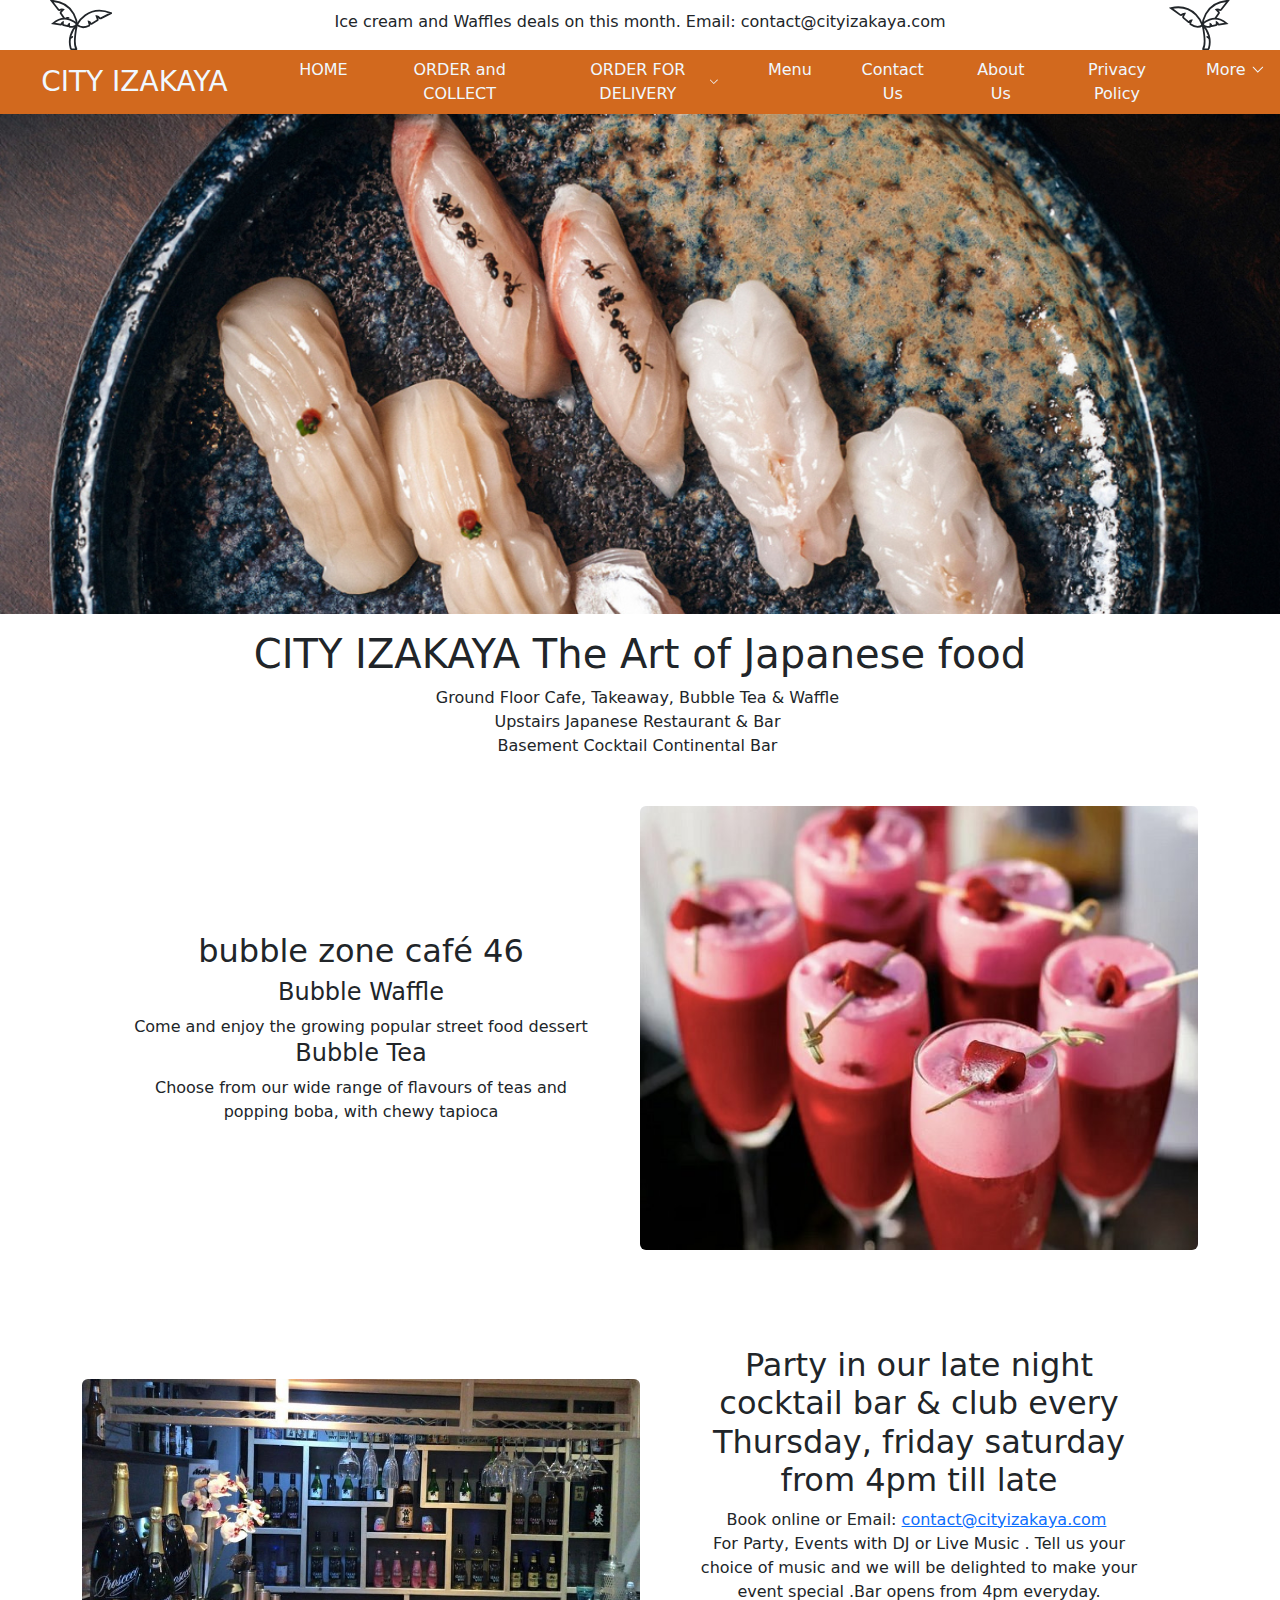
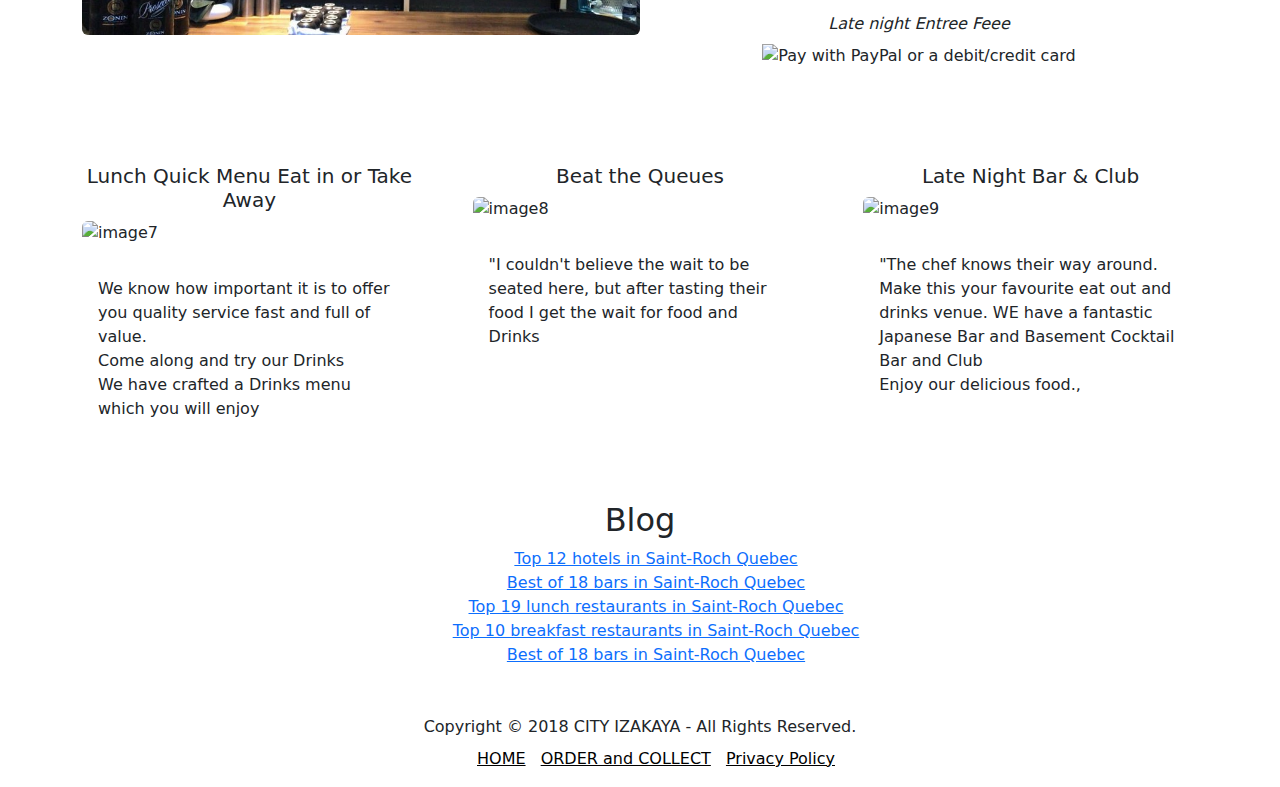
==== index.html @ e2e58b01 "add" ====
<!DOCTYPE html>
<html lang="en-GB">
<head>
    <meta charSet="utf-8"/>
    <meta http-equiv="X-UA-Compatible" content="IE=edge"/>
    <meta name="viewport" content="width=device-width, initial-scale=1"/>
    <title>CITY IZAKAYA - Japanese Food, Sushi, Curry | CITY IZAKAYA</title>
    <meta name="description"
          content="Japanese food in Moorgate EC2. Quick city lunch, bento boxes, curries, and Halal options from £6.50.  A la carte and Japanese bar also open."/>
    <meta name="author" content="CITY IZAKAYA"/>
    <meta name="generator" content="Starfield Technologies; Go Daddy Website Builder 8.0.0000"/>
    <meta property="og:url" content="https://cityizakaya.com/home"/>
    <meta property="og:site_name" content="CITY IZAKAYA"/>
    <meta property="og:title" content="CITY IZAKAYA The Art of Japanese food"/>
    <meta property="og:description" content="Ground Floor Cafe, Takeaway, Bubble Tea &amp; Waffle
Upstairs Japanese Restaurant &amp; Bar
Basement Cocktail Continental Bar "/>
    <meta property="og:type" content="website"/>
    <meta property="og:image" content="http://img1.wsimg.com/isteam/stock/13053"/>
    <meta property="og:locale" content="en_GB"/>
    <meta name="twitter:card" content="summary"/>
    <meta name="twitter:title" content="CITY IZAKAYA"/>
    <meta name="twitter:description" content="CITY IZAKAYA The Art of Japanese food"/>
    <meta name="twitter:image" content="http://img1.wsimg.com/isteam/stock/13053"/>
    <meta name="twitter:image:alt" content="CITY IZAKAYA"/>
    <link href="https://cdn.jsdelivr.net/npm/bootstrap@5.3.3/dist/css/bootstrap.min.css" rel="stylesheet" integrity="sha384-QWTKZyjpPEjISv5WaRU9OFeRpok6YctnYmDr5pNlyT2bRjXh0JMhjY6hW+ALEwIH" crossorigin="anonymous">
    <script src="https://cdn.jsdelivr.net/npm/bootstrap@5.3.3/dist/js/bootstrap.bundle.min.js" integrity="sha384-YvpcrYf0tY3lHB60NNkmXc5s9fDVZLESaAA55NDzOxhy9GkcIdslK1eN7N6jIeHz" crossorigin="anonymous"></script>
    <link href="./css/style.css">
    <script type="text/javascript">"undefined" === typeof _trfq && (window._trfq = []);
    "undefined" == typeof _trfd && (window._trfd = []);</script>
    <script type="text/javascript">function logTcclEvent() {
        var t = this.getAttribute("data-tccl");
        if (window._trfq && t) try {
            for (var e = t.split(","), r = e[0], d = e[1], n = e.splice(2), c = [], o = 0; o < n.length; o += 2) c.push([n[o], n[o + 1]]);
            window._trfq.push(["cmdLogEvent", d, r, c])
        } catch (e) {
            window._trfq.push(["cmdLogEvent", "gc_published_site_error", "tccl.published.log", [["error", e.toString()], ["data", t]]])
        }
    }

    "undefined" != typeof window && "undefined" != typeof document && window.addEventListener("DOMContentLoaded", function () {
        for (var t = document.querySelectorAll("[data-tccl]"), e = 0; e < t.length; e++) try {
            var r = t[e].getAttribute("data-tccl").split(",");
            t[e].addEventListener(r[1], logTcclEvent)
        } catch (t) {
            window._trfq.push(["cmdLogEvent", "gc_published_site_error", "tccl.published.add", [["error", t.toString()]]])
        }
    });</script>
    <style type="text/css">/*
Copyright (c) 2011, Cyreal (www.cyreal.org) with Reserved Font Name "Adamina"

This Font Software is licensed under the SIL Open Font License, Version 1.1.
This license is copied below, and is also available with a FAQ at: http://scripts.sil.org/OFL

—————————————————————————————-
SIL OPEN FONT LICENSE Version 1.1 - 26 February 2007
—————————————————————————————-
*/
    @font-face {
        font-family: 'Adamina';
        font-style: normal;
        font-weight: 400;
        src: local('Adamina Regular'), local('Adamina-Regular'), url(https://img1.wsimg.com/gfonts/s/adamina/v14/j8_r6-DH1bjoc-dwi-3UFQ.ttf) format('truetype');
    }

    /*
    Copyright 2014-2017 Indian Type Foundry (info@indiantypefoundry.com)

    This Font Software is licensed under the SIL Open Font License, Version 1.1.
    This license is copied below, and is also available with a FAQ at: http://scripts.sil.org/OFL

    —————————————————————————————-
    SIL OPEN FONT LICENSE Version 1.1 - 26 February 2007
    —————————————————————————————-
    */
    @font-face {
        font-family: 'Poppins';
        font-style: normal;
        font-weight: 300;
        src: local('Poppins Light'), local('Poppins-Light'), url(https://img1.wsimg.com/gfonts/s/poppins/v13/pxiByp8kv8JHgFVrLDz8Z1xlEA.ttf) format('truetype');
    }

    @font-face {
        font-family: 'Poppins';
        font-style: normal;
        font-weight: 400;
        src: local('Poppins Regular'), local('Poppins-Regular'), url(https://img1.wsimg.com/gfonts/s/poppins/v13/pxiEyp8kv8JHgFVrJJfedw.ttf) format('truetype');
    }

    @font-face {
        font-family: 'Poppins';
        font-style: normal;
        font-weight: 600;
        src: local('Poppins SemiBold'), local('Poppins-SemiBold'), url(https://img1.wsimg.com/gfonts/s/poppins/v13/pxiByp8kv8JHgFVrLEj6Z1xlEA.ttf) format('truetype');
    }

    @font-face {
        font-family: 'Poppins';
        font-style: normal;
        font-weight: 700;
        src: local('Poppins Bold'), local('Poppins-Bold'), url(https://img1.wsimg.com/gfonts/s/poppins/v13/pxiByp8kv8JHgFVrLCz7Z1xlEA.ttf) format('truetype');
    }
    </style>
    <style data-glamor="cxs-lg-sheet" type="text/css">@media (min-width: 1280px) {
        .x .c1-e {
            font-size: 16px
        }
    }
    </style>
    <style type="text/css">@keyframes sway-left {
                               0%, 100% {
                                   transform: rotate(0deg);
                               }
                               50% {
                                   transform: rotate(-8deg);
                               }
                           }</style>
    <style type="text/css">@keyframes sway-right {
                               0%, 100% {
                                   transform: rotate(0deg);
                               }
                               50% {
                                   transform: rotate(8deg);
                               }
                           }</style>
    <style type="text/css">.page-inner {
        background-color: rgb(255, 255, 255);
        min-height: 100vh;
    }</style>
    <style>
        .marquee {
            overflow: hidden;
        }

        .marquee__inner {
            display: flex;
        }

        .marquee__line {
            flex-shrink: 0;
            margin: 0;
            padding: 10px 15px;
            min-width: 100%;
            white-space: nowrap;
            animation-name: marqueeLine;
            animation-duration: 10s;
            animation-timing-function: ease-in-out;
            animation-iteration-count: infinite;
        }

        .main-menu{
            background-color: chocolate;
            color: antiquewhite;
        }
        .main-menu a{
            text-decoration: none;
            color: aliceblue;
        }

        ul li{
            list-style: none;
        }

        #dropdown {
            position: relative;
            display: inline-block;
        }

        #dropdown-content {
            display: none;
            position: absolute;
            background-color: chocolate;
            min-width: 160px;
            box-shadow: 0px 8px 16px 0px rgba(0,0,0,0.2);
            padding: 12px 16px;
            z-index: 1;
        }

        #dropdown:hover #dropdown-content {
            display: block;
        }

        .header_image{
            background-image: url("./images/Cover-izakaya-low.jpg");
            background-repeat: no-repeat;
            background-size: cover;
            height: 500px;
        }

        footer a{
            color: black;
            margin: 5px;
        }

        @keyframes marqueeLine {
            from {
                transform: translateX(0);
            }

            to {
                transform: translateX(-100%);
            }
        }
    </style>
</head>
<body class="x  x-fonts-adamina x-fonts-poppins">
<div id="layout-94704-ce-1-8575-4709-8584-0-f-2126-d-6-dfe-3"
     class="layout layout-layout layout-layout-layout-14 locale-en-GB lang-en">
    <div data-ux="Page" id="page-10005"
         class="x-el x-el-div x-el c1-1 c1-2 c1-3 c1-4 c1-5 c1-6 c1-7 c1-8 c1-9 c1-a c1-b c1-c c1-d c1-e x-d-ux c1-1 c1-2 c1-b c1-c c1-d c1-e x-d-ux">
        <div data-ux="Block" class="x-el x-el-div page-inner c1-1 c1-2 c1-b c1-c c1-d c1-e x-d-ux">
            <div id="f88320ef-767e-442f-83b2-951257b081b8" class="widget widget-header widget-header-header-9">
                <div data-ux="Block" class="x-el x-el-div c1-1 c1-2 c1-f c1-b c1-c c1-d c1-e x-d-ux">
                    <div data-ux="Header" data-aid="HEADER_WIDGET"
                         class="x-el x-el-div x-el x-el widget-header-header-9 c1-1 c1-2 c1-b c1-c c1-d c1-e x-d-aid x-d-ux c1-1 c1-2 c1-3 c1-b c1-c c1-d c1-e x-d-ux x-d-aid c1-1 c1-2 c1-b c1-c c1-d c1-e x-d-ux x-d-aid">
                        <div>
                            <section data-ux="Section" data-aid="HEADER_SECTION"
                                     class="x-el x-el-section c1-1 c1-2 c1-3 c1-g c1-h c1-i c1-b c1-c c1-j c1-k c1-d c1-e x-d-ux x-d-aid">
                                <div data-ux="Block"
                                     class="x-el x-el-div c1-1 c1-2 c1-l c1-b c1-c c1-m c1-d c1-e x-d-ux"></div>
                                <div data-ux="PromoBannerSeasonal" data-aid="BANNER_RENDERED"
                                     class="x-el x-el-div c1-1 c1-2 c1-3 c1-n c1-o c1-b c1-c c1-d c1-e x-d-ux x-d-aid">
                                    <div data-ux="PromoBannerContainer"
                                         class="head-head d-flex h-5 justify-content-center" style="height: 50px">
                                        <svg data-ux="SVG" viewBox="0 0 34.26 27.83"
                                             dataAids="SEASONAL_SUMMER_LEFT_ICON_RENDERED"
                                             class="x-el x-el-svg c1-1 c1-2 c1-11 c1-12 c1-n c1-o c1-b c1-c c1-13 c1-d c1-e x-d-ux">
                                            <g stroke="currentColor" fill="none" stroke-width="1px">
                                                <path
                                                        d="M15,13.89s5-12.13,18.31-8L27.9,9.24a.56.56,0,0,1-.68-.09,2.49,2.49,0,0,0-1.72-.86l.68,1.52a.71.71,0,0,1-.24.87l-3,2.12a.22.22,0,0,1-.32-.08c-.18-.38-.58-1.06-1.21-1.06,0,0,.76,1.92.38,2.23C21.73,13.89,18,16.45,15,13.89Z"
                                                        style="transform-origin:50% 50%;transform:rotate(5deg);animation:sway-right 3s infinite"></path>
                                                <g style="transform-origin:50% 30%;transform:rotate(0deg);animation:sway-left 3s infinite;animation-delay:1.5s">
                                                    <path
                                                            d="M15.09,14.37S14.75,1.26.81.42l3.92,5a.56.56,0,0,0,.67.16,2.49,2.49,0,0,1,1.91-.2L6.14,6.6a.71.71,0,0,0-.08.9l1.83,2.68"></path>
                                                    <path d="M8.95,10.23A1.18,1.18,0,0,1,10,10s-.3.33-.6.73"></path>
                                                </g>
                                                <path
                                                        d="M15,13.25S8.9,7,1.72,13l4.21.66a.37.37,0,0,0,.4-.23,1.66,1.66,0,0,1,.84-1l0,1.11a.47.47,0,0,0,.37.48l2.42.54a.15.15,0,0,0,.18-.13c0-.28.09-.8.48-1,0,0,0,1.38.33,1.47C10.92,14.95,13.89,15.58,15,13.25Z"
                                                        style="transform-origin:50% 30%;transform:rotate(0deg);animation:sway-left 3s infinite;animation-delay:1.7s"></path>
                                                <path d="M9.55,10.56"></path>
                                                <path
                                                        d="M11.51,26.92A13.24,13.24,0,0,1,15,13.83s-2.4,10.3-.34,13.32a.19.19,0,0,1-.15.31H12.23A.74.74,0,0,1,11.51,26.92Z"></path>
                                                <path d="M11.15,21.47s.89-1.07,1.61-.83"></path>
                                            </g>
                                        </svg>
                                        <div class="marquee w-75 text-center mx-5">
                                            <div class="marquee__inner">
                                                <p class="marquee__line">Ice cream and Waffles deals on this month. Email: contact@cityizakaya.com</p>
                                                <p class="marquee__line">Ice cream and Waffles deals on this month. Email: contact@cityizakaya.com</p>
                                            </div>
                                        </div>
<!--                                        <div data-ux="Block" class="w-75 text-center">-->
<!--                                            <p typography="BodyAlpha" data-ux="PromoBannerText" data-route="promoBanner/message" data-aid="BANNER_TEXT_RENDERED" class="x-el x-el-p c1-1 c1-2 c1-16 c1-17 c1-18 c1-11 c1-c c1-19 c1-1a c1-1b c1-b c1-1c c1-1d c1-1e c1-e x-d-ux x-d-route x-d-aid running-text">-->
<!--                                                Ice cream and Waffles deals on this month. Email: contact@cityizakaya.com-->
<!--                                            </p>-->
<!--                                        </div>-->
                                        <svg data-ux="SVG" viewBox="0 0 34.26 27.83"
                                             dataAids="SEASONAL_SUMMER_RIGHT_ICON_RENDERED"
                                             class="x-el x-el-svg c1-1 c1-2 c1-11 c1-12 c1-n c1-o c1-b c1-c c1-1f c1-d c1-e x-d-ux">
                                            <g stroke="currentColor" fill="none" stroke-width="1px">
                                                <path
                                                        d="M19.21,13.89s-5-12.13-18.31-8l5.46,3.3A.56.56,0,0,0,7,9.15a2.49,2.49,0,0,1,1.72-.86L8.08,9.81a.71.71,0,0,0,.24.87l3,2.12a.22.22,0,0,0,.32-.08c.18-.38.58-1.06,1.21-1.06,0,0-.76,1.92-.38,2.23C12.53,13.89,16.28,16.45,19.21,13.89Z"
                                                        style="transform-origin:50% 50%;transform:rotate(5deg);animation:sway-left 3s infinite"></path>
                                                <path
                                                        d="M19.17,14.37S19.51,1.26,33.46.42l-3.92,5a.56.56,0,0,1-.67.16,2.49,2.49,0,0,0-1.91-.2L28.12,6.6a.71.71,0,0,1,.08.9l-1.83,2.68"
                                                        style="transform-origin:50% 50%;transform:rotate(0deg);animation:sway-right 3s infinite;animation-delay:1.5s"></path>
                                                <path
                                                        d="M19.21,13.25S25.37,7,32.54,13l-4.21.66a.37.37,0,0,1-.4-.23,1.66,1.66,0,0,0-.84-1l0,1.11a.47.47,0,0,1-.37.48l-2.42.54a.15.15,0,0,1-.18-.13c0-.28-.09-.8-.48-1,0,0,0,1.38-.33,1.47C23.34,14.95,20.38,15.58,19.21,13.25Z"
                                                        style="transform-origin:50% 30%;transform:rotate(0deg);animation:sway-right 3s infinite;animation-delay:1.7s"></path>
                                                <path
                                                        d="M22.75,26.92a13.24,13.24,0,0,0-3.54-13.1s2.4,10.3.34,13.32a.19.19,0,0,0,.15.31H22A.74.74,0,0,0,22.75,26.92Z"></path>
                                                <path d="M23.11,21.47s-.89-1.07-1.61-.83"></path>
                                            </g>
                                        </svg>
                                    </div>
                                </div>
                                <div data-ux="Block"
                                     class="x-el x-el-div c1-1 c1-2 c1-1g c1-4 c1-1h c1-1a c1-1i c1-1b c1-1j c1-b c1-c c1-1k c1-d c1-e x-d-ux">
                                    <div data-ux="Block"
                                         class="x-el x-el-div c1-1 c1-2 c1-1l c1-4 c1-1m c1-1n c1-1o c1-1p c1-1q c1-u c1-b c1-c c1-d c1-e x-d-ux">
                                        <div id="guacBg10007" data-guac-image="loading" data-ux="Background"
                                             data-aid="BACKGROUND_IMAGE_RENDERED" data-route="hasMedia:background"
                                             treatmentData="[object Object]"
                                             class="x-el x-el-div c1-1 c1-2 c1-1r c1-1s c1-1t c1-1u c1-1g c1-4 c1-1v c1-1w c1-1x c1-b c1-c c1-1k c1-d c1-e x-d-guac-image x-d-ux x-d-aid x-d-route">
                                        </div>
                                        <div id="guacBg10008" data-guac-image="loading" data-ux="Background"
                                             data-aid="BACKGROUND_IMAGE2_RENDERED" data-route="hasMedia:background2"
                                             treatmentData="[object Object]"
                                             class="x-el x-el-div c1-1 c1-2 c1-1r c1-1s c1-1t c1-1u c1-1g c1-4 c1-1v c1-1w c1-1y c1-b c1-c c1-1k c1-d c1-e x-d-guac-image x-d-ux x-d-aid x-d-route">
                                        </div>
                                    </div>
                                    <div data-ux="Block"
                                         class="x-el x-el-div c1-1 c1-2 c1-u c1-1z c1-1g c1-b c1-c c1-20 c1-d c1-e x-d-ux">
                                        <div data-ux="Block" data-herobg-test="alt"
                                             class="x-el x-el-div c1-1 c1-2 c1-u c1-21 c1-1v c1-4 c1-22 c1-b c1-c c1-1k c1-20 c1-d c1-e x-d-ux x-d-herobg-test">
                                            <div data-ux="Block" id="header_navwrapper10010"
                                                 class="x-el x-el-div c1-1 c1-2 c1-b c1-c c1-d c1-e x-d-ux">
                                                <div data-ux="Block" id="header_stickynav10009"
                                                     class="x-el x-el-div c1-1 c1-2 c1-b c1-c c1-d c1-e x-d-ux">
                                                    <div data-ux="Block"
                                                         class="x-el x-el-div c1-1 c1-2 c1-23 c1-4 c1-b c1-c c1-d c1-e x-d-ux">
                                                        <div data-ux="Container"
                                                             class="main-menu">
                                                            <nav data-ux="Block"
                                                                 class="d-flex align-items-center p-2">
                                                                <div data-ux="Block" data-aid="HEADER_LOGO_RENDERED" style="width: 20%"
                                                                     class="d-inline-block">
                                                                    <a rel="" typography="LinkAlpha" data-ux="Link"
                                                                       data-page="7f6ca330-6457-421c-a3b2-83a1ec9a3e78"
                                                                       title="CITY IZAKAYA" href="./home"
                                                                       class="x-el x-el-a c1-1 c1-2d c1-c c1-19 c1-2e c1-2f c1-16 c1-17 c1-2g c1-2h c1-b c1-2i c1-2j c1-2k c1-2l c1-2m c1-2n c1-d c1-e x-d-ux x-d-page"
                                                                       data-tccl="ux2.HEADER.header9.Logo.Default.Link.Default.10011.click,click">
                                                                        <h3 typography="HeadingGamma"
                                                                            data-ux="LogoHeading"
                                                                            logoText="CITY IZAKAYA"
                                                                            data-aid="HEADER_LOGO_TEXT_RENDERED"
                                                                            data-route="logo/logoText"
                                                                            class="text-center"
                                                                            style="margin: 0">
                                                                            CITY IZAKAYA</h3></a></div>
                                                                <nav data-ux="Nav" data-aid="HEADER_NAV_RENDERED"
                                                                     class="d-inline-block" style="margin: 0px auto;width: 79%;text-align: center;">
                                                                    <ul data-ux="List" id="n-1000610012-navId"
                                                                        class="d-lg-flex d-none gap-5 justify-content-center"
                                                                        style="margin: 0">
                                                                        <li data-ux="ListItemInline"
                                                                            class="x-el x-el-li c1-1 c1-2 c1-33 c1-1j c1-34 c1-2a c1-35 c1-36 c1-37 c1-2v c1-1g c1-38 c1-b c1-c c1-39 c1-3a c1-d c1-e x-d-ux">
                                                                            <div id="bs-1"><a rel=""
                                                                                              typography="NavAlpha"
                                                                                              data-ux="NavLinkActive"
                                                                                              target=""
                                                                                              data-page="7f6ca330-6457-421c-a3b2-83a1ec9a3e78"
                                                                                              data-edit-interactive="true"
                                                                                              href="./home"
                                                                                              class="x-el x-el-a c1-1 c1-2 c1-c c1-3b c1-2e c1-2f c1-16 c1-17 c1-3c c1-2h c1-b c1-2m c1-3d c1-d c1-e x-d-ux x-d-page x-d-edit-interactive"
                                                                                              data-tccl="ux2.HEADER.header9.Nav.Default.Link.Active.10014.click,click">HOME</a>
                                                                            </div>
                                                                        </li>
                                                                        <li data-ux="ListItemInline"
                                                                            class="x-el x-el-li c1-1 c1-2 c1-33 c1-1j c1-34 c1-2a c1-35 c1-36 c1-37 c1-2v c1-1g c1-38 c1-b c1-c c1-39 c1-3a c1-d c1-e x-d-ux">
                                                                            <div id="bs-2"><a rel=""
                                                                                              typography="NavAlpha"
                                                                                              data-ux="NavLink"
                                                                                              target=""
                                                                                              data-page="5f442022-6d9b-4612-ab6a-2661787feaba"
                                                                                              data-edit-interactive="true"
                                                                                              href="./order-and-collect"
                                                                                              class="x-el x-el-a c1-1 c1-2 c1-c c1-19 c1-11 c1-2f c1-16 c1-17 c1-3c c1-2h c1-b c1-3e c1-3f c1-3g c1-3h c1-3i c1-3j c1-3k c1-3l c1-2m c1-3d c1-d c1-e x-d-ux x-d-page x-d-edit-interactive"
                                                                                              data-tccl="ux2.HEADER.header9.Nav.Default.Link.Default.10015.click,click">ORDER
                                                                                and COLLECT</a></div>
                                                                        </li>
                                                                        <li data-ux="ListItemInline" id="dropdown"
                                                                            class="x-el x-el-li c1-1 c1-2 c1-33 c1-1j c1-34 c1-2a c1-35 c1-36 c1-37 c1-2v c1-1g c1-38 c1-b c1-c c1-39 c1-3a c1-d c1-e x-d-ux">
                                                                            <div id="bs-3"><a rel=""
                                                                                              typography="NavAlpha"
                                                                                              data-ux="NavLinkDropdown"
                                                                                              data-toggle-ignore="true"
                                                                                              id="10016"
                                                                                              activeStyle="[object Object]"
                                                                                              item="[object Object],[object Object],[object Object]"
                                                                                              data-edit-interactive="true"
                                                                                              href="#"
                                                                                              class="x-el x-el-a c1-1 c1-2 c1-c c1-19 c1-11 c1-2f c1-16 c1-17 c1-u c1-2h c1-b c1-v c1-3e c1-3f c1-3g c1-3h c1-3i c1-3j c1-3k c1-3l c1-2m c1-3d c1-d c1-e x-d-ux x-d-toggle-ignore x-d-edit-interactive"
                                                                                              data-tccl="ux2.HEADER.header9.Nav.Default.Link.Dropdown.10017.click,click">
                                                                                <div
                                                                                        style="pointer-events:none;display:flex;align-items:center"
                                                                                        data-aid="NAV_DROPDOWN"><span
                                                                                        style="margin-right:4px">ORDER FOR DELIVERY</span>
                                                                                    <svg viewBox="0 0 24 24"
                                                                                         fill="currentColor"
                                                                                         width="16px" height="16px"
                                                                                         data-ux="Icon"
                                                                                         class="x-el x-el-svg c1-1 c1-2 c1-3m c1-2a c1-3n c1-3o c1-1g c1-b c1-c c1-d c1-e x-d-ux">
                                                                                        <path fill-rule="evenodd"
                                                                                              d="M19.544 7.236a.773.773 0 0 1-.031 1.06l-7.883 7.743-7.42-7.742a.773.773 0 0 1 0-1.061.699.699 0 0 1 1.017 0l6.433 6.713 6.868-6.745a.698.698 0 0 1 1.016.032"></path>
                                                                                    </svg>
                                                                                </div>
                                                                            </a></div>
                                                                            <ul data-ux="Dropdown"
                                                                                id="dropdown-content"
                                                                                class="x-el x-el-ul c1-1 c1-2 c1-3p c1-3q c1-3 c1-24 c1-25 c1-3r c1-3s c1-1m c1-3t c1-3u c1-3v c1-l c1-3w c1-b c1-c c1-3x c1-3y c1-d c1-e x-d-ux">
                                                                                <li data-ux="ListItem"
                                                                                    class="x-el x-el-li c1-1 c1-2 c1-33 c1-1b c1-3c c1-2q c1-b c1-c c1-3z c1-d c1-e x-d-ux">
                                                                                    <a rel="noopener"
                                                                                       typography="SubNavAlpha"
                                                                                       data-ux="NavMenuLink"
                                                                                       target="_blank"
                                                                                       data-page="de831f2d-78e0-4485-9524-d9573de2409b"
                                                                                       data-edit-interactive="true"
                                                                                       href="https://deliveroo.co.uk/menu/london/the-city/kitsune"
                                                                                       class="x-el x-el-a c1-1 c1-2 c1-40 c1-19 c1-11 c1-2f c1-16 c1-17 c1-2a c1-2h c1-b c1-n c1-o c1-2m c1-3d c1-1e c1-41 x-d-ux x-d-page x-d-edit-interactive"
                                                                                       data-tccl="ux2.HEADER.header9.Nav.Menu.Link.Default.10018.click,click">Deliveroo</a>
                                                                                </li>
                                                                                <li data-ux="ListItem"
                                                                                    class="x-el x-el-li c1-1 c1-2 c1-33 c1-1b c1-3c c1-2q c1-b c1-c c1-3z c1-d c1-e x-d-ux">
                                                                                    <a rel="noopener"
                                                                                       typography="SubNavAlpha"
                                                                                       data-ux="NavMenuLink"
                                                                                       target="_blank"
                                                                                       data-page="e93246a1-885b-4af5-9b2b-a01495cecbf8"
                                                                                       data-edit-interactive="true"
                                                                                       href="https://www.ubereats.com/en-GB/london/food-delivery/city-izakaya/0kBR4j89REimuVKEKd23pw/"
                                                                                       class="x-el x-el-a c1-1 c1-2 c1-40 c1-19 c1-11 c1-2f c1-16 c1-17 c1-2a c1-2h c1-b c1-n c1-o c1-2m c1-3d c1-1e c1-41 x-d-ux x-d-page x-d-edit-interactive"
                                                                                       data-tccl="ux2.HEADER.header9.Nav.Menu.Link.Default.10019.click,click">UberEats</a>
                                                                                </li>
                                                                                <li data-ux="ListItem"
                                                                                    class="x-el x-el-li c1-1 c1-2 c1-33 c1-1b c1-3c c1-2q c1-b c1-c c1-3z c1-d c1-e x-d-ux">
                                                                                    <a rel="noopener"
                                                                                       typography="SubNavAlpha"
                                                                                       data-ux="NavMenuLink"
                                                                                       target="_blank"
                                                                                       data-page="0add3e2c-9daf-41fc-8b8f-8f3fba33d868"
                                                                                       data-edit-interactive="true"
                                                                                       href="https://www.just-eat.co.uk/restaurants-city-izakaya-london/menu"
                                                                                       class="x-el x-el-a c1-1 c1-2 c1-40 c1-19 c1-11 c1-2f c1-16 c1-17 c1-2a c1-2h c1-b c1-n c1-o c1-2m c1-3d c1-1e c1-41 x-d-ux x-d-page x-d-edit-interactive"
                                                                                       data-tccl="ux2.HEADER.header9.Nav.Menu.Link.Default.10020.click,click">JustEat</a>
                                                                                </li>
                                                                            </ul>
                                                                        </li>
                                                                        <li data-ux="ListItemInline"
                                                                            class="x-el x-el-li c1-1 c1-2 c1-33 c1-1j c1-34 c1-2a c1-35 c1-36 c1-37 c1-2v c1-1g c1-38 c1-b c1-c c1-39 c1-3a c1-d c1-e x-d-ux">
                                                                            <div id="bs-4"><a rel=""
                                                                                              typography="NavAlpha"
                                                                                              data-ux="NavLink"
                                                                                              target=""
                                                                                              data-page="69215569-be3c-4db0-9397-def8b85476cb"
                                                                                              data-edit-interactive="true"
                                                                                              href="./menu"
                                                                                              class="x-el x-el-a c1-1 c1-2 c1-c c1-19 c1-11 c1-2f c1-16 c1-17 c1-3c c1-2h c1-b c1-3e c1-3f c1-3g c1-3h c1-3i c1-3j c1-3k c1-3l c1-2m c1-3d c1-d c1-e x-d-ux x-d-page x-d-edit-interactive"
                                                                                              data-tccl="ux2.HEADER.header9.Nav.Default.Link.Default.10021.click,click">Menu</a>
                                                                            </div>
                                                                        </li>
                                                                        <li data-ux="ListItemInline"
                                                                            class="x-el x-el-li c1-1 c1-2 c1-33 c1-1j c1-34 c1-2a c1-35 c1-36 c1-37 c1-2v c1-1g c1-38 c1-b c1-c c1-39 c1-3a c1-d c1-e x-d-ux">
                                                                            <div id="bs-5"><a rel=""
                                                                                              typography="NavAlpha"
                                                                                              data-ux="NavLink"
                                                                                              target=""
                                                                                              data-page="ab511456-d703-4d06-85f9-4042943ceb80"
                                                                                              data-edit-interactive="true"
                                                                                              href="./contact-us"
                                                                                              class="x-el x-el-a c1-1 c1-2 c1-c c1-19 c1-11 c1-2f c1-16 c1-17 c1-3c c1-2h c1-b c1-3e c1-3f c1-3g c1-3h c1-3i c1-3j c1-3k c1-3l c1-2m c1-3d c1-d c1-e x-d-ux x-d-page x-d-edit-interactive"
                                                                                              data-tccl="ux2.HEADER.header9.Nav.Default.Link.Default.10022.click,click">Contact
                                                                                Us</a></div>
                                                                        </li>
                                                                        <li data-ux="ListItemInline"
                                                                            class="x-el x-el-li c1-1 c1-2 c1-33 c1-1j c1-34 c1-2a c1-35 c1-36 c1-37 c1-2v c1-1g c1-38 c1-b c1-c c1-39 c1-3a c1-d c1-e x-d-ux">
                                                                            <div id="bs-6"><a rel=""
                                                                                              typography="NavAlpha"
                                                                                              data-ux="NavLink"
                                                                                              target=""
                                                                                              data-page="b23438b9-bc86-49c0-b7c6-cb59ee1ac478"
                                                                                              data-edit-interactive="true"
                                                                                              href="./about-us"
                                                                                              class="x-el x-el-a c1-1 c1-2 c1-c c1-19 c1-11 c1-2f c1-16 c1-17 c1-3c c1-2h c1-b c1-3e c1-3f c1-3g c1-3h c1-3i c1-3j c1-3k c1-3l c1-2m c1-3d c1-d c1-e x-d-ux x-d-page x-d-edit-interactive"
                                                                                              data-tccl="ux2.HEADER.header9.Nav.Default.Link.Default.10023.click,click">About
                                                                                Us</a></div>
                                                                        </li>
                                                                        <li data-ux="ListItemInline"
                                                                            class="x-el x-el-li c1-1 c1-2 c1-33 c1-1j c1-34 c1-2a c1-35 c1-36 c1-37 c1-2v c1-1g c1-38 c1-b c1-c c1-39 c1-3a c1-d c1-e x-d-ux">
                                                                            <div id="bs-7"><a rel=""
                                                                                              typography="NavAlpha"
                                                                                              data-ux="NavLink"
                                                                                              target=""
                                                                                              data-page="d0984c12-44f1-42af-8f9e-bc2b72575abe"
                                                                                              data-edit-interactive="true"
                                                                                              href="./privacy-policy"
                                                                                              class="x-el x-el-a c1-1 c1-2 c1-c c1-19 c1-11 c1-2f c1-16 c1-17 c1-3c c1-2h c1-b c1-3e c1-3f c1-3g c1-3h c1-3i c1-3j c1-3k c1-3l c1-2m c1-3d c1-d c1-e x-d-ux x-d-page x-d-edit-interactive"
                                                                                              data-tccl="ux2.HEADER.header9.Nav.Default.Link.Default.10024.click,click">Privacy
                                                                                Policy</a></div>
                                                                        </li>
                                                                        <li data-ux="ListItemInline"
                                                                            class="x-el x-el-li c1-1 c1-2 c1-33 c1-1j c1-34 c1-2a c1-35 c1-36 c1-37 c1-2v c1-1g c1-38 c1-b c1-c c1-39 c1-3a c1-d c1-e x-d-ux">
                                                                            <div id="bs-8">
                                                                                <script>var n = document.querySelector('[data-aid="HEADER_NAV_RENDERED"]');
                                                                                n.offsetHeight > 0 && n.offsetWidth > 0 && (Number(window.vctElements) || (window.vctElements = 0), window.vctElements++);</script>
                                                                                <a rel="" typography="NavAlpha"
                                                                                   data-ux="NavLinkDropdown"
                                                                                   data-toggle-ignore="true" id="10025"
                                                                                   data-aid="NAV_MORE"
                                                                                   ignoreCloseAttr="data-ignore-close"
                                                                                   data-edit-interactive="true" href="#"
                                                                                   class="x-el x-el-a c1-1 c1-2 c1-c c1-19 c1-11 c1-2f c1-16 c1-17 c1-u c1-2h c1-b c1-v c1-3e c1-3f c1-3g c1-3h c1-3i c1-3j c1-3k c1-3l c1-2m c1-3d c1-d c1-e x-d-ux x-d-toggle-ignore x-d-aid x-d-edit-interactive"
                                                                                   data-tccl="ux2.HEADER.header9.Nav.Default.Link.Dropdown.10026.click,click">
                                                                                    <div
                                                                                            style="pointer-events:none;display:flex;align-items:center"
                                                                                            data-aid="NAV_DROPDOWN"><span
                                                                                            style="margin-right:4px">More</span>
                                                                                        <svg viewBox="0 0 24 24"
                                                                                             fill="currentColor"
                                                                                             width="16px" height="16px"
                                                                                             data-ux="Icon"
                                                                                             class="x-el x-el-svg c1-1 c1-2 c1-3m c1-2a c1-3n c1-3o c1-1g c1-b c1-c c1-d c1-e x-d-ux">
                                                                                            <path fill-rule="evenodd"
                                                                                                  d="M19.544 7.236a.773.773 0 0 1-.031 1.06l-7.883 7.743-7.42-7.742a.773.773 0 0 1 0-1.061.699.699 0 0 1 1.017 0l6.433 6.713 6.868-6.745a.698.698 0 0 1 1.016.032"></path>
                                                                                        </svg>
                                                                                    </div>
                                                                                </a></div>
                                                                        </li>
                                                                    </ul>
                                                                </nav>
                                                            </nav>
                                                        </div>
                                                    </div>
                                                    <div id="bs-16"></div>
                                                </div>
                                            </div>
                                            <div data-ux="Container"
                                                 class="x-el x-el-div c1-1 c1-2 c1-p c1-q c1-r c1-s c1-t c1-b c1-c c1-x c1-y c1-d c1-z c1-e c1-10 x-d-ux">
                                                <div data-ux="Block"
                                                     class="header_image">
                                                    <div data-ux="Block"
                                                         class="x-el x-el-div c1-1 c1-2 c1-5z c1-23 c1-u c1-v c1-w c1-60 c1-61 c1-62 c1-24 c1-3s c1-25 c1-3r c1-b c1-c c1-63 c1-64 c1-65 c1-66 c1-67 c1-68 c1-69 c1-6a c1-6b c1-6c c1-6d c1-6e c1-6f c1-6g c1-6h c1-6i c1-6j c1-6k c1-6l c1-d c1-e x-d-ux">
                                                        <div data-ux="Hero"
                                                             class="x-el x-el-div c1-1 c1-2 c1-4 c1-b c1-c c1-d c1-e x-d-ux">
<!--                                                            <div id="bs-17" style="max-width:100%"><a-->
<!--                                                                    tcclTracking="click" typography="ButtonAlpha"-->
<!--                                                                    data-ux="Button" data-aid="HEADER_CTA_BTN"-->
<!--                                                                    href="./bookings#f0a7e30b-3354-4b22-a5d3-0d470092cafb"-->
<!--                                                                    target=""-->
<!--                                                                    data-tccl="ux2.header.cta_button.click,click"-->
<!--                                                                    data-page="bf7319b3-cfcd-4d23-9881-66265fed6244"-->
<!--                                                                    data-section-jump="f0a7e30b-3354-4b22-a5d3-0d470092cafb"-->
<!--                                                                    class="x-el x-el-a c1-1 c1-2 c1-40 c1-71 c1-3b c1-72 c1-2a c1-1c c1-2f c1-2h c1-17 c1-16 c1-t c1-50 c1-b c1-73 c1-74 c1-37 c1-75 c1-76 c1-77 c1-43 c1-78 c1-79 c1-7a c1-7b c1-7c c1-7d c1-7e c1-7f c1-1e c1-41 x-d-ux x-d-aid x-d-tccl x-d-page x-d-section-jump">Reserve-->
<!--                                                                a table </a></div>-->
                                                        </div>
                                                    </div>
                                                </div>
                                            </div>
                                        </div>
                                    </div>
                                </div>
                            </section>
                        </div>
                    </div>
                </div>
            </div>
            <section class="container">
                <div class="text-center mt-3">
                    <h1 typography="HeadingBeta" fontSizeMap="[object Object]"
                        data-ux="HeroHeading" data-aid="HEADER_TAGLINE_RENDERED"
                        data-route="tagline">
                        CITY IZAKAYA The Art of Japanese food</h1>
                    <div typography="BodyBeta" fontSizeMap="[object Object]"
                         data-ux="HeroText" data-aid="HEADER_TAGLINE2_RENDERED"
                         data-route="tagline2"
                         class="x-el x-el-p c1-1 c1-2 c1-16 c1-17 c1-18 c1-33 c1-40 c1-19 c1-1a c1-6p c1-b c1-t c1-6q c1-6r c1-6s c1-6t c1-6u c1-1e c1-41 x-d-ux x-d-aid x-d-route x-rt">
                        <p style="margin:0"><span
                                class="x-el x-el-span c1-6z c1-70 c1-b c1-40 c1-1e c1-41 x-d-ux">Ground Floor Cafe, Takeaway, Bubble Tea &amp; Waffle&nbsp;</span>
                        </p>
                        <p style="margin:0"><span
                                class="x-el x-el-span c1-6z c1-70 c1-b c1-40 c1-1e c1-41 x-d-ux">Upstairs Japanese Restaurant &amp; Bar&nbsp;</span>
                        </p>
                        <p style="margin:0"><span
                                class="x-el x-el-span c1-6z c1-70 c1-b c1-40 c1-1e c1-41 x-d-ux">Basement Cocktail Continental Bar&nbsp;</span>
                        </p></div>
                </div>
                <div id="90d50793-5fb8-484f-a65e-c2b45e3423ec" class="widget widget-about widget-about-about-5">
                    <div data-ux="WidgetSplit"
                         class="x-el x-el-div x-el widget-about-about-5 c1-1 c1-2 c1-3 c1-b c1-c c1-d c1-e x-d-ux c1-1 c1-2 c1-b c1-c c1-d c1-e x-d-ux">
                        <div>
                            <div data-ux="ContainerSplit"
                                 class="x-el x-el-div c1-1 c1-2 c1-1j c1-1i c1-32 c1-30 c1-t c1-u c1-21 c1-1v c1-3 c1-b c1-c c1-83 c1-84 c1-85 c1-d c1-e x-d-ux">
                                <div data-ux="SplitItem"
                                     class="x-el x-el-div c1-1 c1-2 c1-u c1-5s c1-5j c1-t c1-1g c1-b c1-c c1-86 c1-87 c1-88 c1-89 c1-8a c1-5y c1-8b c1-d c1-e x-d-ux">
                                    <section data-ux="SectionSplit"
                                             class="d-flex align-items-center my-5">
                                        <div data-ux="Container"
                                             class="text-center p-lg-5">
                                            <div data-ux="Block"
                                                 class="x-el x-el-div c1-1 c1-2 c1-4 c1-2q c1-b c1-c c1-8d c1-8e c1-8f c1-8g c1-8h c1-d c1-e x-d-ux">
                                                <h2 typography="HeadingGamma" data-ux="SectionSplitHeading"
                                                    data-aid="ABOUT_SECTION_TITLE_RENDERED" data-route="sectionTitle"
                                                    alignmentOption="center"
                                                    class="x-el x-el-h2 c1-28 c1-29 c1-16 c1-17 c1-2o c1-2p c1-2e c1-19 c1-1j c1-1i c1-1a c1-8i c1-2b c1-62 c1-1c c1-8d c1-2r c1-2s x-d-ux x-d-aid x-d-route">
                                                <span data-ux="Element"
                                                      class="x-el x-el-span c1-28 c1-29 c1-2a c1-1g c1-3m c1-8j c1-2b c1-2p c1-8k c1-8l c1-8m c1-8n c1-8o c1-8p c1-8q c1-8r c1-8s c1-8t c1-8u c1-8v c1-8w c1-8x c1-8y c1-8z c1-90 c1-91 c1-92 c1-93 c1-2r c1-2s x-d-ux">bubble zone café 46</span>
                                                </h2>
                                                <div data-ux="Content"
                                                     class="x-el x-el-div c1-1 c1-2 c1-8i c1-b c1-c c1-d c1-e x-d-ux">
                                                    <div data-ux="ContentBasic" image="[object Object]" index="0"
                                                         class="x-el x-el-div x-el c1-1 c1-2 c1-u c1-21 c1-4 c1-94 c1-v c1-1c c1-95 c1-96 c1-b c1-c c1-d c1-e x-d-ux c1-1 c1-2 c1-b c1-c c1-d c1-e x-d-ux">
                                                        <h4 typography="HeadingDelta" data-ux="ContentHeading"
                                                            data-aid="ABOUT_HEADLINE_RENDERED0"
                                                            data-route="cards/0/headline"
                                                            class="x-el x-el-h4 c1-1 c1-2 c1-16 c1-17 c1-2o c1-7v c1-11 c1-19 c1-1j c1-1i c1-1a c1-1b c1-b c1-7z c1-80 x-d-ux x-d-aid x-d-route">
                                                            Bubble Waffle</h4>
                                                        <div typography="BodyAlpha" data-ux="ContentText" alignment="center"
                                                             data-aid="ABOUT_DESCRIPTION_RENDERED0"
                                                             data-route="cards/0/description"
                                                             class="x-el x-el-p c1-1 c1-2 c1-16 c1-17 c1-18 c1-33 c1-c c1-19 c1-1a c1-1b c1-b c1-97 c1-98 c1-99 c1-9a c1-9b c1-9c c1-9d c1-9e c1-9f c1-9g c1-9h c1-9i c1-9j c1-9k c1-9l c1-9m c1-9n c1-9o c1-9p c1-9q c1-9r c1-9s c1-9t c1-9u c1-9v c1-9w c1-9x c1-9y c1-d c1-e x-d-ux x-d-aid x-d-route x-rt">
                                                            <p style="margin:0"><span
                                                                    class="x-el x-el-span c1-6z c1-70 c1-b c1-c c1-d c1-e x-d-ux">Come and enjoy the growing popular street food dessert</span>
                                                            </p></div>
                                                    </div>
                                                </div>
                                                <div data-ux="Content"
                                                     class="x-el x-el-div c1-1 c1-2 c1-1b c1-b c1-c c1-d c1-e x-d-ux">
                                                    <div data-ux="ContentBasic" image="[object Object]" index="1"
                                                         class="x-el x-el-div x-el c1-1 c1-2 c1-u c1-21 c1-4 c1-94 c1-v c1-1c c1-95 c1-96 c1-b c1-c c1-d c1-e x-d-ux c1-1 c1-2 c1-b c1-c c1-d c1-e x-d-ux">
                                                        <h4 typography="HeadingDelta" data-ux="ContentHeading"
                                                            data-aid="ABOUT_HEADLINE_RENDERED1"
                                                            data-route="cards/1/headline"
                                                            class="x-el x-el-h4 c1-1 c1-2 c1-16 c1-17 c1-2o c1-7v c1-11 c1-19 c1-1j c1-1i c1-1a c1-1b c1-b c1-7z c1-80 x-d-ux x-d-aid x-d-route">
                                                            Bubble Tea</h4>
                                                        <div typography="BodyAlpha" data-ux="ContentText" alignment="center"
                                                             data-aid="ABOUT_DESCRIPTION_RENDERED1"
                                                             data-route="cards/1/description"
                                                             class="x-el x-el-p c1-1 c1-2 c1-16 c1-17 c1-18 c1-33 c1-c c1-19 c1-1a c1-1b c1-b c1-97 c1-98 c1-99 c1-9a c1-9b c1-9c c1-9d c1-9e c1-9f c1-9g c1-9h c1-9i c1-9j c1-9k c1-9l c1-9m c1-9n c1-9o c1-9p c1-9q c1-9r c1-9s c1-9t c1-9u c1-9v c1-9w c1-9x c1-9y c1-d c1-e x-d-ux x-d-aid x-d-route x-rt">
                                                            <p style="margin:0"><span
                                                                    class="x-el x-el-span c1-6z c1-70 c1-b c1-c c1-d c1-e x-d-ux">Choose from our wide range of flavours of teas and popping boba, with chewy tapioca</span>
                                                            </p></div>
                                                    </div>
                                                </div>
                                            </div>
                                        </div>
                                        <img class="rounded w-50" src="./images/enjoy-the-taste-of-summer.jpg">
                                    </section>
                                </div>
                                <div data-ux="SplitItemImage"
                                     class="x-el x-el-div c1-1 c1-2 c1-u c1-5s c1-5j c1-t c1-1g c1-8c c1-9z c1-b c1-c c1-86 c1-87 c1-88 c1-a0 c1-a1 c1-89 c1-8a c1-5y c1-a2 c1-a3 c1-d c1-e x-d-ux">
                                <span data-ux="Element"
                                      class="x-el x-el-span c1-1 c1-2 c1-u c1-5s c1-b c1-c c1-d c1-e x-d-ux"><div
                                        id="guacBg10068" data-ux="Background" data-aid="ABOUT_IMAGE_RENDERED1"
                                        data-route="backgroundLinkedImage" treatmentData="[object Object]"
                                        class="x-el x-el-div c1-1 c1-2 c1-1r c1-a4 c1-1t c1-1u c1-u c1-5s c1-1w c1-a5 c1-b c1-c c1-d c1-e x-d-ux x-d-aid x-d-route"></div></span>
                                </div>
                            </div>
                        </div>
                    </div>
                </div>
                <div id="7cbb065e-72d1-449b-8d6c-f5cb14ffb14c" class="widget widget-payment widget-payment-payment-3">
                    <div data-ux="WidgetSplit"
                         class="x-el x-el-div x-el widget-payment-payment-3 c1-1 c1-2 c1-a6 c1-b c1-c c1-d c1-e x-d-ux c1-1 c1-2 c1-b c1-c c1-d c1-e x-d-ux">
                        <div>
                            <div data-ux="ContainerSplit"
                                 class="x-el x-el-div c1-1 c1-2 c1-1j c1-1i c1-32 c1-30 c1-t c1-u c1-21 c1-1v c1-a6 c1-b c1-c c1-83 c1-84 c1-85 c1-d c1-e x-d-ux">
                                <div data-ux="SplitItemImage"
                                     class="x-el x-el-div c1-1 c1-2 c1-u c1-5s c1-5j c1-t c1-1g c1-8c c1-9z c1-b c1-c c1-86 c1-87 c1-88 c1-a0 c1-a1 c1-89 c1-8a c1-5y c1-a2 c1-a3 c1-d c1-e x-d-ux">
                                    <div id="guacBg10069" data-ux="Background" data-aid="PAYMENT_IMAGE_RENDERED"
                                         data-route="productImage" treatmentData="[object Object]"
                                         class="x-el x-el-div c1-1 c1-2 c1-a7 c1-1s c1-1t c1-1u c1-5s c1-8c c1-a6 c1-1w c1-a8 c1-b c1-c c1-d c1-e x-d-ux x-d-aid x-d-route">

                                    </div>
                                </div>
                                <div data-ux="SplitItem"
                                     class="x-el x-el-div c1-1 c1-2 c1-u c1-5s c1-5j c1-t c1-1g c1-b c1-c c1-86 c1-87 c1-88 c1-89 c1-8a c1-5y c1-8b c1-d c1-e x-d-ux">
                                    <section data-ux="SectionSplit"
                                             class="d-flex my-5 align-items-center">
                                        <img class="w-50 rounded" src="./images/simple-and-sweet.jpg">
                                        <div data-ux="Container"
                                             class="text-center p-lg-5">
                                            <div data-ux="Block"
                                                 class="x-el x-el-div c1-1 c1-2 c1-4 c1-2q c1-a9 c1-b c1-c c1-8e c1-8f c1-8g c1-8h c1-d c1-e x-d-ux">
                                                <h2 typography="HeadingGamma" data-ux="SectionSplitHeading"
                                                    data-aid="PAYMENT_HEADLINE_RENDERED" data-route="headline"
                                                    class="x-el x-el-h2 c1-28 c1-29 c1-16 c1-17 c1-2o c1-2p c1-aa c1-19 c1-1j c1-1i c1-1a c1-8i c1-2b c1-62 c1-2q c1-4 c1-ab c1-2r c1-2s x-d-ux x-d-aid x-d-route">
                                                <span data-ux="Element"
                                                      class="x-el x-el-span c1-28 c1-29 c1-2a c1-1g c1-3m c1-8j c1-2b c1-2p c1-8k c1-8l c1-8m c1-8n c1-8o c1-8p c1-8q c1-8r c1-8s c1-8t c1-8u c1-8v c1-8w c1-8x c1-8y c1-8z c1-90 c1-91 c1-92 c1-93 c1-2r c1-2s x-d-ux">Party in our late night cocktail bar &amp; club every Thursday, friday saturday from 4pm till late</span>
                                                </h2>
                                                <div typography="BodyAlpha" data-ux="Text"
                                                     data-aid="PAYMENT_DESCRIPTION_RENDERED" data-route="donateDescription"
                                                     class="x-el x-el-p c1-1 c1-2 c1-16 c1-17 c1-18 c1-ac c1-c c1-19 c1-1a c1-ad c1-b c1-d c1-e x-d-ux x-d-aid x-d-route x-rt">
                                                    <p style="margin:0"><span
                                                            class="x-el x-el-span c1-6z c1-70 c1-b c1-c c1-d c1-e x-d-ux">Book online or Email: <a
                                                            class="x-el x-el-a c1-1 c1-2d c1-6v c1-19 c1-aa c1-6y c1-16 c1-17 c1-2g c1-2h c1-b c1-4r c1-ae x-d-ux"
                                                            href="mailto:contact@cityizakaya.com" target="_blank">contact@cityizakaya.com</a>&nbsp;</span>
                                                    </p>
                                                    <p style="margin:0"><span
                                                            class="x-el x-el-span c1-6z c1-70 c1-b c1-c c1-d c1-e x-d-ux">For Party, Events with DJ or Live Music . Tell us your choice of music and we will be delighted to make your event special .Bar opens from 4pm everyday.</span>
                                                    </p></div>
                                                <p class="my-2"><i>Late night Entree Feee</i></p>
                                                <img
                                                        src="https://www.paypalobjects.com/webstatic/en_US/i/buttons/cc-badges-ppmcvdam.png"
                                                        alt="Pay with PayPal or a debit/credit card" data-ux="Image"
                                                        data-aid="PAYMENT_CREDIT_CARD_BADGES_RENDERED"
                                                        class="w-50"/>
                                            </div>
                                        </div>
                                    </section>
                                </div>
                            </div>
                        </div>
                    </div>
                </div>
                <div id="7957ca91-2da3-4e66-948b-62e97e0ef41d" class="widget widget-gallery widget-gallery-gallery-2">
                    <div data-ux="WidgetBanner"
                         class="x-el x-el-div x-el c1-1 c1-2 c1-3 c1-b c1-c c1-d c1-e x-d-ux c1-1 c1-2 c1-b c1-c c1-d c1-e x-d-ux">
                        <div>
                            <div id="bs-19">
                                <div>
                                    <section data-ux="SectionBanner"
                                             class="x-el x-el-section c1-1 c1-2 c1-22 c1-2z c1-31 c1-b c1-c c1-am c1-an c1-d c1-e x-d-ux">
                                        <div data-ux="Container"
                                             class="x-el x-el-div c1-1 c1-2 c1-p c1-q c1-r c1-s c1-t c1-i c1-b c1-c c1-d c1-e x-d-ux">
                                            <div data-ux="Grid" data-route=""
                                                 class="x-el x-el-div c1-1 c1-2 c1-u c1-58 c1-59 c1-ao c1-1a c1-1i c1-1b c1-1j c1-b c1-c c1-d c1-e x-d-ux x-d-route">
                                                <div data-ux="GridCell"
                                                     class="x-el x-el-div c1-1 c1-2 c1-58 c1-5s c1-5t c1-ap c1-aq c1-2z c1-30 c1-31 c1-32 c1-4 c1-ar c1-62 c1-1g c1-2h c1-b c1-c c1-as c1-at c1-d c1-au c1-av c1-e x-d-ux">
                                                    <div data-ux="Block"
                                                         class="x-el x-el-div dim c1-1 c1-2 c1-1m c1-1l c1-4 c1-b c1-c c1-aw c1-ax c1-ay c1-d c1-e x-d-ux"></div>
                                                    <div id="guacBg10072" data-ux="Background"
                                                         data-aid="GALLERY_IMAGE0_RENDERED" treatmentData="[object Object]"
                                                         class="x-el x-el-div image c1-1 c1-2 c1-1r c1-a4 c1-1t c1-1u c1-1l c1-4 c1-az c1-b0 c1-b c1-c c1-d c1-e x-d-ux x-d-aid">

                                                    </div>
                                                </div>
                                                <div data-ux="GridCell"
                                                     class="x-el x-el-div c1-1 c1-2 c1-58 c1-5s c1-5t c1-ap c1-aq c1-2z c1-30 c1-31 c1-32 c1-4 c1-ar c1-62 c1-1g c1-2h c1-b c1-c c1-as c1-at c1-d c1-au c1-av c1-e x-d-ux">
                                                    <div data-ux="Block"
                                                         class="x-el x-el-div dim c1-1 c1-2 c1-1m c1-1l c1-4 c1-b c1-c c1-aw c1-ax c1-ay c1-d c1-e x-d-ux"></div>
                                                    <div id="guacBg10073" data-ux="Background"
                                                         data-aid="GALLERY_IMAGE1_RENDERED" treatmentData="[object Object]"
                                                         class="x-el x-el-div image c1-1 c1-2 c1-1r c1-a4 c1-1t c1-1u c1-1l c1-4 c1-az c1-b1 c1-b c1-c c1-d c1-e x-d-ux x-d-aid">

                                                    </div>
                                                </div>
                                                <div data-ux="GridCell"
                                                     class="x-el x-el-div c1-1 c1-2 c1-58 c1-5s c1-5t c1-ap c1-aq c1-2z c1-30 c1-31 c1-32 c1-4 c1-ar c1-62 c1-1g c1-2h c1-b c1-c c1-as c1-at c1-d c1-au c1-av c1-e x-d-ux">
                                                    <div data-ux="Block"
                                                         class="x-el x-el-div dim c1-1 c1-2 c1-1m c1-1l c1-4 c1-b c1-c c1-aw c1-ax c1-ay c1-d c1-e x-d-ux"></div>
                                                    <div id="guacBg10074" data-ux="Background"
                                                         data-aid="GALLERY_IMAGE2_RENDERED" treatmentData="[object Object]"
                                                         class="x-el x-el-div image c1-1 c1-2 c1-1r c1-a4 c1-1t c1-1u c1-1l c1-4 c1-az c1-b2 c1-b c1-c c1-d c1-e x-d-ux x-d-aid">

                                                    </div>
                                                </div>
                                            </div>
                                            <div data-ux="Grid" data-route=""
                                                 class="x-el x-el-div c1-1 c1-2 c1-u c1-58 c1-59 c1-ao c1-1a c1-1i c1-1b c1-1j c1-b c1-c c1-d c1-e x-d-ux x-d-route">
                                                <div data-ux="GridCell"
                                                     class="x-el x-el-div c1-1 c1-2 c1-58 c1-5s c1-5t c1-ap c1-aq c1-2z c1-30 c1-31 c1-32 c1-4 c1-ar c1-62 c1-1g c1-2h c1-b c1-c c1-as c1-at c1-d c1-au c1-av c1-e x-d-ux">
                                                    <div data-ux="Block"
                                                         class="x-el x-el-div dim c1-1 c1-2 c1-1m c1-1l c1-4 c1-b c1-c c1-aw c1-ax c1-ay c1-d c1-e x-d-ux"></div>
                                                    <div id="guacBg10075" data-ux="Background"
                                                         data-aid="GALLERY_IMAGE3_RENDERED" treatmentData="[object Object]"
                                                         class="x-el x-el-div image c1-1 c1-2 c1-1r c1-a4 c1-1t c1-1u c1-1l c1-4 c1-az c1-b3 c1-b c1-c c1-d c1-e x-d-ux x-d-aid">

                                                    </div>
                                                </div>
                                                <div data-ux="GridCell"
                                                     class="x-el x-el-div c1-1 c1-2 c1-58 c1-5s c1-5t c1-ap c1-aq c1-2z c1-30 c1-31 c1-32 c1-4 c1-ar c1-62 c1-1g c1-2h c1-b c1-c c1-as c1-at c1-d c1-au c1-av c1-e x-d-ux">
                                                    <div data-ux="Block"
                                                         class="x-el x-el-div dim c1-1 c1-2 c1-1m c1-1l c1-4 c1-b c1-c c1-aw c1-ax c1-ay c1-d c1-e x-d-ux"></div>
                                                    <div id="guacBg10076" data-ux="Background"
                                                         data-aid="GALLERY_IMAGE4_RENDERED" treatmentData="[object Object]"
                                                         class="x-el x-el-div image c1-1 c1-2 c1-1r c1-a4 c1-1t c1-1u c1-1l c1-4 c1-az c1-b4 c1-b c1-c c1-d c1-e x-d-ux x-d-aid">

                                                    </div>
                                                </div>
                                                <div data-ux="GridCell"
                                                     class="x-el x-el-div c1-1 c1-2 c1-58 c1-5s c1-5t c1-ap c1-aq c1-2z c1-30 c1-31 c1-32 c1-4 c1-ar c1-62 c1-1g c1-2h c1-b c1-c c1-as c1-at c1-d c1-au c1-av c1-e x-d-ux">
                                                    <div data-ux="Block"
                                                         class="x-el x-el-div dim c1-1 c1-2 c1-1m c1-1l c1-4 c1-b c1-c c1-aw c1-ax c1-ay c1-d c1-e x-d-ux"></div>
                                                    <div id="guacBg10077" data-ux="Background"
                                                         data-aid="GALLERY_IMAGE5_RENDERED" treatmentData="[object Object]"
                                                         class="x-el x-el-div image c1-1 c1-2 c1-1r c1-a4 c1-1t c1-1u c1-1l c1-4 c1-az c1-b5 c1-b c1-c c1-d c1-e x-d-ux x-d-aid">

                                                    </div>
                                                </div>
                                            </div>
                                        </div>
                                    </section>
                                </div>
                            </div>
                        </div>
                    </div>
                </div>
                <div id="2ae6728f-0ca1-40da-842f-e21fd3e8f914" class="widget widget-gallery widget-gallery-gallery-2">
                    <div data-ux="WidgetBanner"
                         class="x-el x-el-div x-el c1-1 c1-2 c1-a6 c1-b c1-c c1-d c1-e x-d-ux c1-1 c1-2 c1-b c1-c c1-d c1-e x-d-ux">
                        <div>
                            <div id="bs-20">
                                <div>
                                    <section data-ux="SectionBanner"
                                             class="x-el x-el-section c1-1 c1-2 c1-22 c1-2z c1-31 c1-b c1-c c1-am c1-an c1-d c1-e x-d-ux">
                                        <div data-ux="Container"
                                             class="x-el x-el-div c1-1 c1-2 c1-p c1-q c1-r c1-s c1-t c1-i c1-b c1-c c1-d c1-e x-d-ux">
                                            <div data-ux="Grid" data-route=""
                                                 class="x-el x-el-div c1-1 c1-2 c1-u c1-58 c1-59 c1-ao c1-1a c1-1i c1-1b c1-1j c1-b c1-c c1-d c1-e x-d-ux x-d-route">
                                                <div data-ux="GridCell"
                                                     class="x-el x-el-div c1-1 c1-2 c1-58 c1-5s c1-5t c1-b6 c1-2t c1-2z c1-30 c1-31 c1-32 c1-4 c1-ar c1-62 c1-1g c1-2h c1-b c1-c c1-b7 c1-b8 c1-as c1-at c1-d c1-au c1-av c1-e x-d-ux">
                                                    <div data-ux="Block"
                                                         class="x-el x-el-div dim c1-1 c1-2 c1-1m c1-1l c1-4 c1-b c1-c c1-aw c1-ax c1-ay c1-d c1-e x-d-ux"></div>
                                                    <div id="guacBg10078" data-ux="Background"
                                                         data-aid="GALLERY_IMAGE0_RENDERED" treatmentData="[object Object]"
                                                         class="x-el x-el-div image c1-1 c1-2 c1-1r c1-a4 c1-1t c1-1u c1-1l c1-4 c1-az c1-b5 c1-b c1-c c1-d c1-e x-d-ux x-d-aid">

                                                    </div>
                                                </div>
                                                <div data-ux="GridCell"
                                                     class="x-el x-el-div c1-1 c1-2 c1-58 c1-5s c1-5t c1-b6 c1-2t c1-2z c1-30 c1-31 c1-32 c1-4 c1-ar c1-62 c1-1g c1-2h c1-b c1-c c1-b7 c1-b8 c1-as c1-at c1-d c1-au c1-av c1-e x-d-ux">
                                                    <div data-ux="Block"
                                                         class="x-el x-el-div dim c1-1 c1-2 c1-1m c1-1l c1-4 c1-b c1-c c1-aw c1-ax c1-ay c1-d c1-e x-d-ux"></div>
                                                    <div id="guacBg10079" data-ux="Background"
                                                         data-aid="GALLERY_IMAGE1_RENDERED" treatmentData="[object Object]"
                                                         class="x-el x-el-div image c1-1 c1-2 c1-1r c1-a4 c1-1t c1-1u c1-1l c1-4 c1-az c1-b9 c1-b c1-c c1-d c1-e x-d-ux x-d-aid">

                                                    </div>
                                                </div>
                                                <div data-ux="GridCell"
                                                     class="x-el x-el-div c1-1 c1-2 c1-58 c1-5s c1-5t c1-b6 c1-2t c1-2z c1-30 c1-31 c1-32 c1-4 c1-ar c1-62 c1-1g c1-2h c1-b c1-c c1-b7 c1-b8 c1-as c1-at c1-d c1-au c1-av c1-e x-d-ux">
                                                    <div data-ux="Block"
                                                         class="x-el x-el-div dim c1-1 c1-2 c1-1m c1-1l c1-4 c1-b c1-c c1-aw c1-ax c1-ay c1-d c1-e x-d-ux"></div>
                                                    <div id="guacBg10080" data-ux="Background"
                                                         data-aid="GALLERY_IMAGE2_RENDERED" treatmentData="[object Object]"
                                                         class="x-el x-el-div image c1-1 c1-2 c1-1r c1-a4 c1-1t c1-1u c1-1l c1-4 c1-az c1-b3 c1-b c1-c c1-d c1-e x-d-ux x-d-aid">

                                                    </div>
                                                </div>
                                                <div data-ux="GridCell"
                                                     class="x-el x-el-div c1-1 c1-2 c1-58 c1-5s c1-5t c1-b6 c1-2t c1-2z c1-30 c1-31 c1-32 c1-4 c1-ar c1-62 c1-1g c1-2h c1-b c1-c c1-b7 c1-b8 c1-as c1-at c1-d c1-au c1-av c1-e x-d-ux">
                                                    <div data-ux="Block"
                                                         class="x-el x-el-div dim c1-1 c1-2 c1-1m c1-1l c1-4 c1-b c1-c c1-aw c1-ax c1-ay c1-d c1-e x-d-ux"></div>
                                                    <div id="guacBg10081" data-ux="Background"
                                                         data-aid="GALLERY_IMAGE3_RENDERED" treatmentData="[object Object]"
                                                         class="x-el x-el-div image c1-1 c1-2 c1-1r c1-a4 c1-1t c1-1u c1-1l c1-4 c1-az c1-b1 c1-b c1-c c1-d c1-e x-d-ux x-d-aid">

                                                    </div>
                                                </div>
                                            </div>
                                            <div data-ux="Grid" data-route=""
                                                 class="x-el x-el-div c1-1 c1-2 c1-u c1-58 c1-59 c1-ao c1-1a c1-1i c1-1b c1-1j c1-b c1-c c1-d c1-e x-d-ux x-d-route">
                                                <div data-ux="GridCell"
                                                     class="x-el x-el-div c1-1 c1-2 c1-58 c1-5s c1-5t c1-b6 c1-2t c1-2z c1-30 c1-31 c1-32 c1-4 c1-ar c1-62 c1-1g c1-2h c1-b c1-c c1-b7 c1-b8 c1-as c1-at c1-d c1-au c1-av c1-e x-d-ux">
                                                    <div data-ux="Block"
                                                         class="x-el x-el-div dim c1-1 c1-2 c1-1m c1-1l c1-4 c1-b c1-c c1-aw c1-ax c1-ay c1-d c1-e x-d-ux"></div>
                                                    <div id="guacBg10082" data-ux="Background"
                                                         data-aid="GALLERY_IMAGE4_RENDERED" treatmentData="[object Object]"
                                                         class="x-el x-el-div image c1-1 c1-2 c1-1r c1-a4 c1-1t c1-1u c1-1l c1-4 c1-az c1-ba c1-b c1-c c1-d c1-e x-d-ux x-d-aid">

                                                    </div>
                                                </div>
                                                <div data-ux="GridCell"
                                                     class="x-el x-el-div c1-1 c1-2 c1-58 c1-5s c1-5t c1-b6 c1-2t c1-2z c1-30 c1-31 c1-32 c1-4 c1-ar c1-62 c1-1g c1-2h c1-b c1-c c1-b7 c1-b8 c1-as c1-at c1-d c1-au c1-av c1-e x-d-ux">
                                                    <div data-ux="Block"
                                                         class="x-el x-el-div dim c1-1 c1-2 c1-1m c1-1l c1-4 c1-b c1-c c1-aw c1-ax c1-ay c1-d c1-e x-d-ux"></div>
                                                    <div id="guacBg10083" data-ux="Background"
                                                         data-aid="GALLERY_IMAGE5_RENDERED" treatmentData="[object Object]"
                                                         class="x-el x-el-div image c1-1 c1-2 c1-1r c1-a4 c1-1t c1-1u c1-1l c1-4 c1-az c1-bb c1-b c1-c c1-d c1-e x-d-ux x-d-aid">

                                                    </div>
                                                </div>
                                                <div data-ux="GridCell"
                                                     class="x-el x-el-div c1-1 c1-2 c1-58 c1-5s c1-5t c1-b6 c1-2t c1-2z c1-30 c1-31 c1-32 c1-4 c1-ar c1-62 c1-1g c1-2h c1-b c1-c c1-b7 c1-b8 c1-as c1-at c1-d c1-au c1-av c1-e x-d-ux">
                                                    <div data-ux="Block"
                                                         class="x-el x-el-div dim c1-1 c1-2 c1-1m c1-1l c1-4 c1-b c1-c c1-aw c1-ax c1-ay c1-d c1-e x-d-ux"></div>
                                                    <div id="guacBg10084" data-ux="Background"
                                                         data-aid="GALLERY_IMAGE6_RENDERED" treatmentData="[object Object]"
                                                         class="x-el x-el-div image c1-1 c1-2 c1-1r c1-a4 c1-1t c1-1u c1-1l c1-4 c1-az c1-bc c1-b c1-c c1-d c1-e x-d-ux x-d-aid">

                                                    </div>
                                                </div>
                                                <div data-ux="GridCell"
                                                     class="x-el x-el-div c1-1 c1-2 c1-58 c1-5s c1-5t c1-b6 c1-2t c1-2z c1-30 c1-31 c1-32 c1-4 c1-ar c1-62 c1-1g c1-2h c1-b c1-c c1-b7 c1-b8 c1-as c1-at c1-d c1-au c1-av c1-e x-d-ux">
                                                    <div data-ux="Block"
                                                         class="x-el x-el-div dim c1-1 c1-2 c1-1m c1-1l c1-4 c1-b c1-c c1-aw c1-ax c1-ay c1-d c1-e x-d-ux"></div>
                                                    <div id="guacBg10085" data-ux="Background"
                                                         data-aid="GALLERY_IMAGE7_RENDERED" treatmentData="[object Object]"
                                                         class="x-el x-el-div image c1-1 c1-2 c1-1r c1-a4 c1-1t c1-1u c1-1l c1-4 c1-az c1-bd c1-b c1-c c1-d c1-e x-d-ux x-d-aid">
                                                    </div>
                                                </div>
                                            </div>
                                        </div>
                                    </section>
                                </div>
                            </div>
                        </div>
                    </div>
                </div>
                <div id="607da370-510c-4b1f-9f2d-ad3e4db7b74c" class="widget widget-about widget-about-about-1">
                    <div data-ux="Widget"
                         class="x-el x-el-div x-el widget-about-about-1 c1-1 c1-2 c1-3 c1-b c1-c c1-d c1-e x-d-ux c1-1 c1-2 c1-b c1-c c1-d c1-e x-d-ux">
                        <div>
                            <section data-ux="Section"
                                     class="x-el x-el-section c1-1 c1-2 c1-3 c1-g c1-h c1-b c1-c c1-j c1-k c1-d c1-e x-d-ux">
                                <div data-ux="Container"
                                     class="x-el x-el-div c1-1 c1-2 c1-p c1-q c1-r c1-s c1-t c1-b c1-c c1-x c1-y c1-d c1-z c1-e c1-10 x-d-ux">
                                    <div data-ux="ContentCards"
                                         class="d-flex justify-content-between my-5">
                                        <div
                                             class="w-30" style="width: 30%">
                                            <div data-ux="ContentCard" index="0"
                                                 class="x-el x-el-div x-el c1-1 c1-2 c1-u c1-21 c1-v c1-1c c1-w c1-4 c1-94 c1-95 c1-96 c1-5s c1-b c1-c c1-d c1-e x-d-ux c1-1 c1-2 c1-b c1-c c1-d c1-e x-d-ux">
                                                <h4 class="text-center" style="font-size: 1.25rem">Lunch Quick Menu Eat in or Take Away</h4>
                                                <img
                                                        src="//img1.wsimg.com/isteam/stock/38717/:/rs=w:365,h:365,cg:true,m/cr=w:365,h:365"
                                                        srcSet="//img1.wsimg.com/isteam/stock/38717/:/rs=w:365,h:365,cg:true,m/cr=w:365,h:365,
                                                                    //img1.wsimg.com/isteam/stock/38717/:/rs=w:547.5,h:547.5,cg:true,m/cr=w:547.5,h:547.5 1.5x,
                                                                    //img1.wsimg.com/isteam/stock/38717/:/rs=w:730,h:730,cg:true,m/cr=w:730,h:730 2x,
                                                                    //img1.wsimg.com/isteam/stock/38717/:/rs=w:1095,h:1095,cg:true,m/cr=w:1095,h:1095 3x" alt="image7"
                                                        data-ux="ContentCardImageThumbnail"
                                                        data-aid="ABOUT_IMAGE_RENDERED0"
                                                        class="rounded" style="width: 100%"/>
                                                <div class="text-justify my-3 p-3">
                                                    <p style="margin:0"><span
                                                            class="x-el x-el-span c1-6z c1-70 c1-b c1-c c1-d c1-e x-d-ux">We know how important it is to offer you quality service fast and full of value.</span>
                                                    </p>
                                                    <p style="margin:0"><span
                                                            class="x-el x-el-span c1-6z c1-70 c1-b c1-c c1-d c1-e x-d-ux">Come along and try our Drinks</span>
                                                    </p>
                                                    <p style="margin:0"><span
                                                            class="x-el x-el-span c1-6z c1-70 c1-b c1-c c1-d c1-e x-d-ux">We have crafted a Drinks menu which you will enjoy</span>
                                                    </p>
                                                </div>
                                            </div>
                                        </div>
                                        <div data-ux="GridCell"
                                             class="w-30" style="width: 30%">
                                            <div data-ux="ContentCard" index="1"
                                                 class="x-el x-el-div x-el c1-1 c1-2 c1-u c1-21 c1-v c1-1c c1-w c1-4 c1-94 c1-95 c1-96 c1-5s c1-b c1-c c1-d c1-e x-d-ux c1-1 c1-2 c1-b c1-c c1-d c1-e x-d-ux">
                                                <h4 class="text-center" style="font-size: 1.25rem">Beat the Queues</h4>
                                                <img
                                                        src="//img1.wsimg.com/isteam/stock/10933/:/rs=w:365,h:365,cg:true,m/cr=w:365,h:365"
                                                        srcSet="//img1.wsimg.com/isteam/stock/10933/:/rs=w:365,h:365,cg:true,m/cr=w:365,h:365,
                                                                    //img1.wsimg.com/isteam/stock/10933/:/rs=w:547.5,h:547.5,cg:true,m/cr=w:547.5,h:547.5 1.5x,
                                                                    //img1.wsimg.com/isteam/stock/10933/:/rs=w:730,h:730,cg:true,m/cr=w:730,h:730 2x,
                                                                    //img1.wsimg.com/isteam/stock/10933/:/rs=w:1095,h:1095,cg:true,m/cr=w:1095,h:1095 3x" alt="image8"
                                                        data-ux="ContentCardImageThumbnail"
                                                        data-aid="ABOUT_IMAGE_RENDERED1"
                                                        class="rounded"/>
                                                <p class="text-justify my-3 p-3" style="margin:0"><span
                                                        class="x-el x-el-span c1-6z c1-70 c1-b c1-c c1-d c1-e x-d-ux">"I couldn't believe the wait to be seated here, but after tasting their food I get the wait for food and Drinks</span>
                                                </p>
                                            </div>
                                        </div>
                                        <div data-ux="GridCell"
                                             class="w-30" style="width: 30%">
                                            <div data-ux="ContentCard" index="2"
                                                 class="x-el x-el-div x-el c1-1 c1-2 c1-u c1-21 c1-v c1-1c c1-w c1-4 c1-94 c1-95 c1-96 c1-5s c1-b c1-c c1-d c1-e x-d-ux c1-1 c1-2 c1-b c1-c c1-d c1-e x-d-ux">
                                                <h4 class="text-center" style="font-size: 1.25rem">Late Night Bar &amp; Club</h4>
                                                <img
                                                        src="//img1.wsimg.com/isteam/stock/uDdV2aRajEUjxodlN/:/rs=w:365,h:365,cg:true,m/cr=w:365,h:365"
                                                        srcSet="//img1.wsimg.com/isteam/stock/uDdV2aRajEUjxodlN/:/rs=w:365,h:365,cg:true,m/cr=w:365,h:365,
                                                                    //img1.wsimg.com/isteam/stock/uDdV2aRajEUjxodlN/:/rs=w:547.5,h:547.5,cg:true,m/cr=w:547.5,h:547.5 1.5x,
                                                                    //img1.wsimg.com/isteam/stock/uDdV2aRajEUjxodlN/:/rs=w:730,h:730,cg:true,m/cr=w:730,h:730 2x,
                                                                    //img1.wsimg.com/isteam/stock/uDdV2aRajEUjxodlN/:/rs=w:1095,h:1095,cg:true,m/cr=w:1095,h:1095 3x" alt="image9"
                                                        data-ux="ContentCardImageThumbnail"
                                                        data-aid="ABOUT_IMAGE_RENDERED2"
                                                        class="rounded"/>
                                                <div class="text-justify my-3 p-3">
                                                    <span
                                                            class="">"The chef knows their way around. Make this your favourite eat out and drinks venue. WE have a fantastic Japanese Bar and Basement Cocktail Bar and Club</span>
                                                    <span
                                                            class="x-el x-el-span c1-6z c1-70 c1-b c1-c c1-d c1-e x-d-ux">&nbsp;<br>
                                                Enjoy our delicious food.,&nbsp;</span>
                                                </div>
                                            </div>
                                        </div>
                                    </div>
                                </div>
                            </section>
                        </div>
                    </div>
                </div>
                <div id="cbee1864-9cad-4280-9d0a-780b9216713b" class="widget widget-social widget-social-social-1"></div>
                <div id="a6cae965-6436-4e71-9516-b3164addbca2" class="widget widget-footer widget-footer-footer-3">
            </div>

                <!--       Blog        -->
                <section class="new-articles mb-5">
                    <h2 class="text-center">Blog</h2>
                    <ul class="list-articles text-center">
                        <li class="article-item">
                            <a href="#">Top 12 hotels in Saint-Roch Quebec</a>
                        </li>
                        <li class="article-item">
                            <a href="#">Best of 18 bars in Saint-Roch Quebec</a>
                        </li>
                        <li class="article-item">
                            <a href="#">Top 19 lunch restaurants in Saint-Roch Quebec</a>
                        </li>
                        <li class="article-item">
                            <a href="#">Top 10 breakfast restaurants in Saint-Roch Quebec</a>
                        </li>
                        <li class="article-item">
                            <a href="#">Best of 18 bars in Saint-Roch Quebec</a>
                        </li>
                    </ul>
                </section>
                <!--       End Blog        -->

                <footer data-ux="Widget"
                     class="text-center">
                    <div>
                        <section data-ux="Section"
                                 class="x-el x-el-section c1-1 c1-2 c1-3 c1-bw c1-bx c1-b c1-c c1-j c1-k c1-d c1-e x-d-ux">
                            <div data-ux="Container"
                                 class="x-el x-el-div c1-1 c1-2 c1-p c1-q c1-r c1-s c1-t c1-b c1-c c1-x c1-y c1-d c1-z c1-e c1-10 x-d-ux">
                                <div data-ux="Layout" class="x-el x-el-div c1-1 c1-2 c1-b c1-c c1-d c1-e x-d-ux">
                                    <div data-ux="Grid"
                                         class="x-el x-el-div c1-1 c1-2 c1-u c1-58 c1-59 c1-ao c1-1a c1-1i c1-1b c1-1j c1-v c1-1c c1-b c1-c c1-d c1-e x-d-ux">
                                        <div data-ux="GridCell"
                                             class="x-el x-el-div c1-1 c1-2 c1-58 c1-by c1-5t c1-bk c1-t c1-2z c1-30 c1-31 c1-32 c1-b c1-c c1-bz c1-c0 c1-d c1-e x-d-ux">
                                            <div typography="BodyAlpha" data-ux="Heading"
                                                 data-aid="FOOTER_COPYRIGHT_RENDERED" data-route="copyright"
                                                 class="x-el x-el-p c1-1 c1-2 c1-16 c1-17 c1-2o c1-c c1-33 c1-19 c1-1j c1-1i c1-1a c1-1b c1-b c1-ab c1-d c1-e x-d-ux x-d-aid x-d-route x-rt">
                                                <p style="margin:0"><span>Copyright © 2018 CITY IZAKAYA - All Rights Reserved.</span>
                                                </p></div>
                                        </div>
                                        <div data-ux="GridCell"
                                             class="x-el x-el-div c1-1 c1-2 c1-58 c1-by c1-5t c1-bk c1-t c1-2z c1-30 c1-31 c1-32 c1-b c1-c c1-bz c1-c0 c1-d c1-e x-d-ux">
                                            <h5 typography="BodyAlpha" data-ux="Heading"
                                                data-aid="FOOTER_POWERED_BY_RENDERED" data-route="poweredBy"
                                                class="x-el x-el-h5 c1-1 c1-2 c1-16 c1-17 c1-2o c1-c c1-c1 c1-19 c1-1j c1-1i c1-c2 c1-1b c1-b c1-c3 c1-8e c1-d c1-e x-d-ux x-d-aid x-d-route">
                                                <span></span></h5></div>
                                    </div>
                                </div>
                            </div>
                            <div data-ux="Container"
                                 class="x-el x-el-div c1-1 c1-2 c1-p c1-q c1-r c1-s c1-t c1-1c c1-c2 c1-b c1-c c1-x c1-y c1-d c1-z c1-e c1-10 x-d-ux">
                                <ul data-ux="NavFooter"
                                    class="" style="">
                                    <li style="display:inline-block"><a rel="" typography="NavAlpha"
                                                                        data-ux="NavFooterLink"
                                                                        data-page="7f6ca330-6457-421c-a3b2-83a1ec9a3e78"
                                                                        target="" data-aid="FOOTER_PAGE_LINK_0_RENDERED"
                                                                        data-edit-interactive="true" href="./home"
                                                                        class="x-el x-el-a c1-1 c1-2 c1-c c1-19 c1-11 c1-2f c1-16 c1-17 c1-2a c1-2h c1-b c1-73 c1-74 c1-14 c1-15 c1-2m c1-3d c1-c7 c1-c8 c1-d c1-e x-d-ux x-d-page x-d-aid x-d-edit-interactive"
                                                                        data-tccl="ux2.FOOTER.footer3.Nav.Footer.Link.Default.10087.click,click">HOME</a>
                                    </li>
                                    <li style="display:inline-block"><a rel="" typography="NavAlpha"
                                                                        data-ux="NavFooterLink"
                                                                        data-page="5f442022-6d9b-4612-ab6a-2661787feaba"
                                                                        target="" data-aid="FOOTER_PAGE_LINK_1_RENDERED"
                                                                        data-edit-interactive="true"
                                                                        href="./order-and-collect"
                                                                        class="x-el x-el-a c1-1 c1-2 c1-c c1-19 c1-11 c1-2f c1-16 c1-17 c1-2a c1-2h c1-b c1-73 c1-74 c1-14 c1-15 c1-2m c1-3d c1-c7 c1-c8 c1-d c1-e x-d-ux x-d-page x-d-aid x-d-edit-interactive"
                                                                        data-tccl="ux2.FOOTER.footer3.Nav.Footer.Link.Default.10088.click,click">ORDER
                                        and COLLECT</a></li>
                                    <li style="display:inline-block"><a rel="" typography="NavAlpha"
                                                                        data-ux="NavFooterLink"
                                                                        data-page="d0984c12-44f1-42af-8f9e-bc2b72575abe"
                                                                        target="" data-aid="FOOTER_PAGE_LINK_2_RENDERED"
                                                                        data-edit-interactive="true"
                                                                        href="./privacy-policy"
                                                                        class="x-el x-el-a c1-1 c1-2 c1-c c1-19 c1-11 c1-2f c1-16 c1-17 c1-2a c1-2h c1-b c1-73 c1-74 c1-14 c1-15 c1-2m c1-3d c1-c7 c1-c8 c1-d c1-e x-d-ux x-d-page x-d-aid x-d-edit-interactive"
                                                                        data-tccl="ux2.FOOTER.footer3.Nav.Footer.Link.Default.10089.click,click">Privacy
                                        Policy</a></li>
                                </ul>
                            </div>
                        </section>
                    </div>
                </footer>
            </div>
        </div>
    </div>
</div>
<script type="text/javascript" src="//img1.wsimg.com/ceph-p3-01/website-builder-data-prod/static/widgets/UX.3.51.4.js"
        crossorigin></script>
<script type="text/javascript">window.cxs && window.cxs.setOptions({prefix: "c2-"});</script>
<script type="text/javascript" src="//img1.wsimg.com/blobby/go/gpub/8b41e2464daf28cf/script.js" crossorigin></script>
<script type="text/javascript" src="//img1.wsimg.com/blobby/go/gpub/d40440603775d41f/script.js" crossorigin></script>
<script type="text/javascript" src="//img1.wsimg.com/blobby/go/gpub/8890c28ee2d3a511/script.js" crossorigin></script>
<script type="text/javascript" src="//img1.wsimg.com/blobby/go/gpub/ba71bfc619820979/script.js" crossorigin></script>
<script type="text/javascript">window.wsb['context-bs-19'] = {
    "fonts": ["adamina", "poppins"],
    "colors": ["#FFFFFF"],
    "fontScale": "medium",
    "locale": "en-GB",
    "language": "en",
    "renderMode": "PUBLISH",
    "widgetId": "7957ca91-2da3-4e66-948b-62e97e0ef41d",
    "widgetType": "GALLERY",
    "widgetPreset": "gallery2",
    "isHomepage": true,
    "section": "default",
    "category": "neutral",
    "fontSize": "medium",
    "fontFamily": "alternate",
    "theme": "Theme14",
    "group": "Widget",
    "groupType": "Banner"
};</script>
<script type="text/javascript">(function (props) {
    Core.utils.renderBootstrap({elId: 'bs-19', componentName: 'Gallery2', props: props, contextKey: 'context-bs-19'});
})({
    "preset": "gallery2",
    "order": 2,
    "id": "7957ca91-2da3-4e66-948b-62e97e0ef41d",
    "galleryImages": [{"image": {"image": "\u002F\u002Fimg1.wsimg.com\u002Fisteam\u002Fstock\u002F13057"}}, {"image": {"image": "\u002F\u002Fimg1.wsimg.com\u002Fisteam\u002Fstock\u002F107295"}}, {"image": {"image": "\u002F\u002Fimg1.wsimg.com\u002Fisteam\u002Fstock\u002F107297"}}, {"image": {"image": "\u002F\u002Fimg1.wsimg.com\u002Fisteam\u002Fstock\u002F107148"}}, {"image": {"image": "\u002F\u002Fimg1.wsimg.com\u002Fisteam\u002Fstock\u002F27614"}}, {"image": {"image": "\u002F\u002Fimg1.wsimg.com\u002Fisteam\u002Fstock\u002F104361"}}],
    "viewDevice": null,
    "staticContent": {"showMore": "Show More"},
    "widgetId": "7957ca91-2da3-4e66-948b-62e97e0ef41d",
    "section": "default",
    "category": "neutral",
    "locale": "en-GB",
    "renderMode": "PUBLISH"
});</script>
<script type="text/javascript">window.wsb['context-bs-20'] = {
    "fonts": ["adamina", "poppins"],
    "colors": ["#FFFFFF"],
    "fontScale": "medium",
    "locale": "en-GB",
    "language": "en",
    "renderMode": "PUBLISH",
    "widgetId": "2ae6728f-0ca1-40da-842f-e21fd3e8f914",
    "widgetType": "GALLERY",
    "widgetPreset": "gallery2",
    "isHomepage": true,
    "section": "alt",
    "category": "neutral",
    "fontSize": "medium",
    "fontFamily": "alternate",
    "theme": "Theme14",
    "group": "Widget",
    "groupType": "Banner"
};</script>
<script type="text/javascript">document.getElementById('page-10005').addEventListener('click', function () {
}, false);</script>
</body>
</html>
---- css/style.css ----
.running-text {
    white-space: nowrap; /* Prevent text wrapping */
    animation: marquee 15s linear infinite; /* Animation properties */
}

@keyframes marquee {
    0% { transform: translateX(100%); } /* Start from right side */
    100% { transform: translateX(-100%); } /* Move to left side */
}
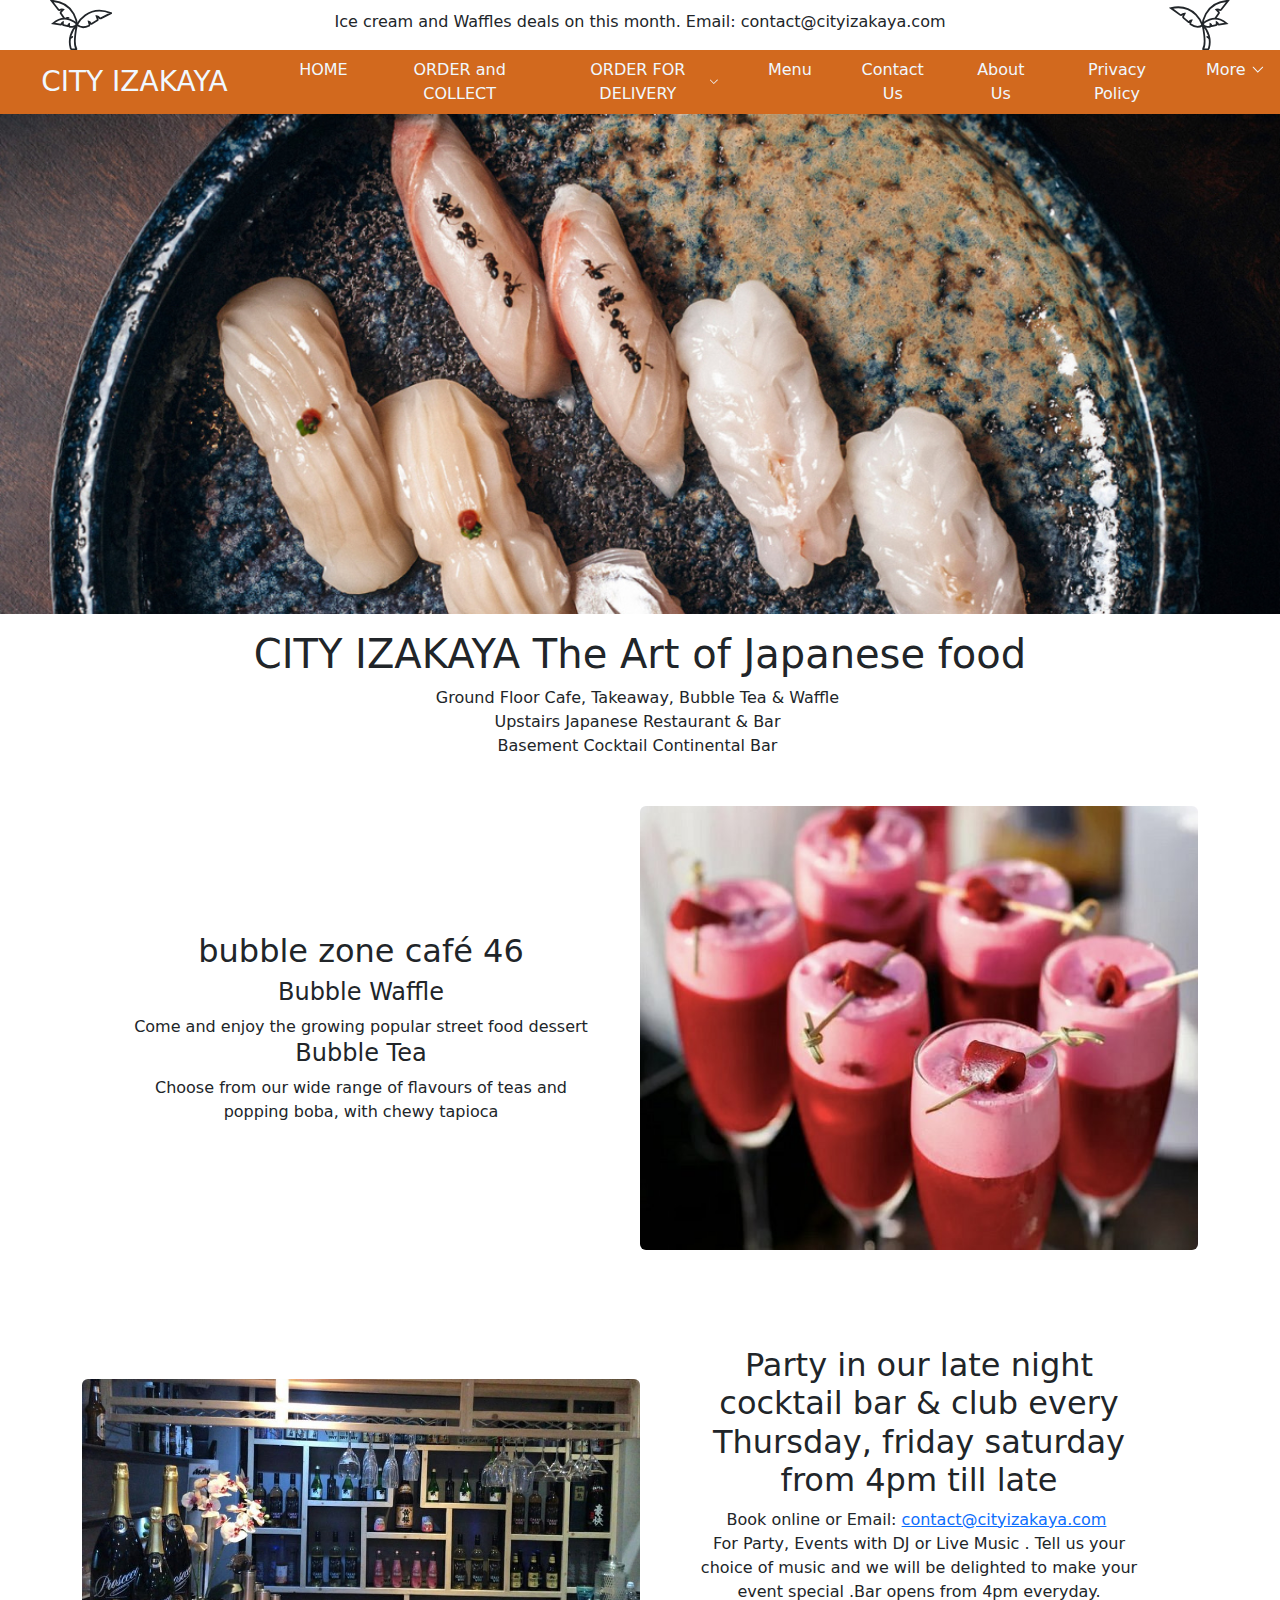
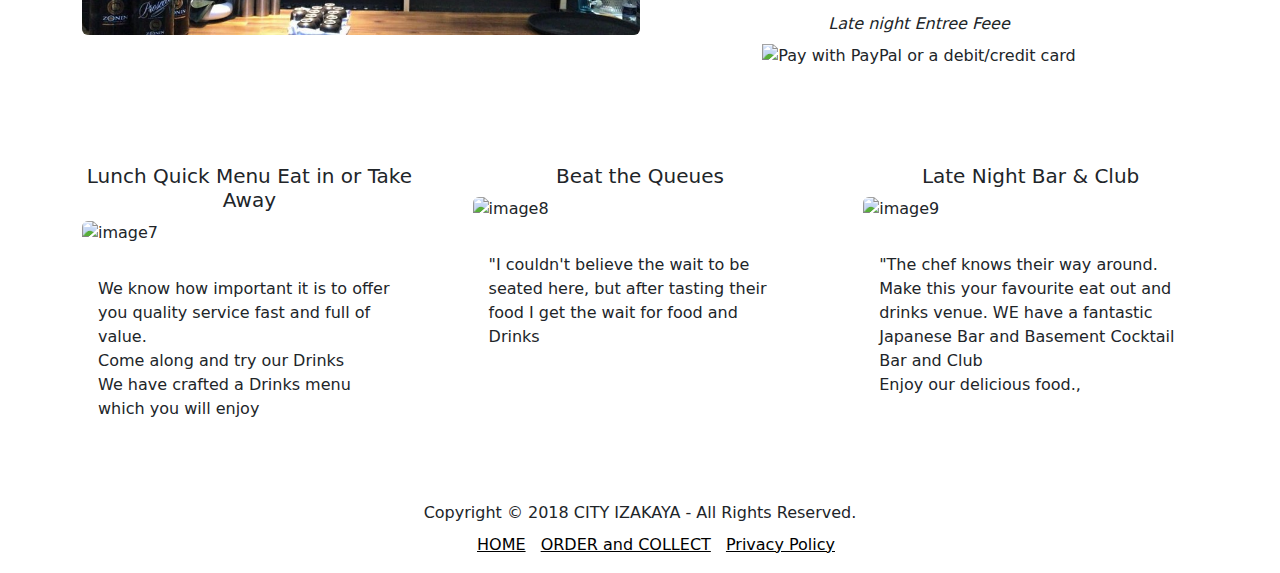
==== commit d7983b1b: "fix" ====
--- a/index.html
+++ b/index.html
@@ -956,30 +956,6 @@
                 <div id="cbee1864-9cad-4280-9d0a-780b9216713b" class="widget widget-social widget-social-social-1"></div>
                 <div id="a6cae965-6436-4e71-9516-b3164addbca2" class="widget widget-footer widget-footer-footer-3">
             </div>
-
-                <!--       Blog        -->
-                <section class="new-articles mb-5">
-                    <h2 class="text-center">Blog</h2>
-                    <ul class="list-articles text-center">
-                        <li class="article-item">
-                            <a href="#">Top 12 hotels in Saint-Roch Quebec</a>
-                        </li>
-                        <li class="article-item">
-                            <a href="#">Best of 18 bars in Saint-Roch Quebec</a>
-                        </li>
-                        <li class="article-item">
-                            <a href="#">Top 19 lunch restaurants in Saint-Roch Quebec</a>
-                        </li>
-                        <li class="article-item">
-                            <a href="#">Top 10 breakfast restaurants in Saint-Roch Quebec</a>
-                        </li>
-                        <li class="article-item">
-                            <a href="#">Best of 18 bars in Saint-Roch Quebec</a>
-                        </li>
-                    </ul>
-                </section>
-                <!--       End Blog        -->
-
                 <footer data-ux="Widget"
                      class="text-center">
                     <div>
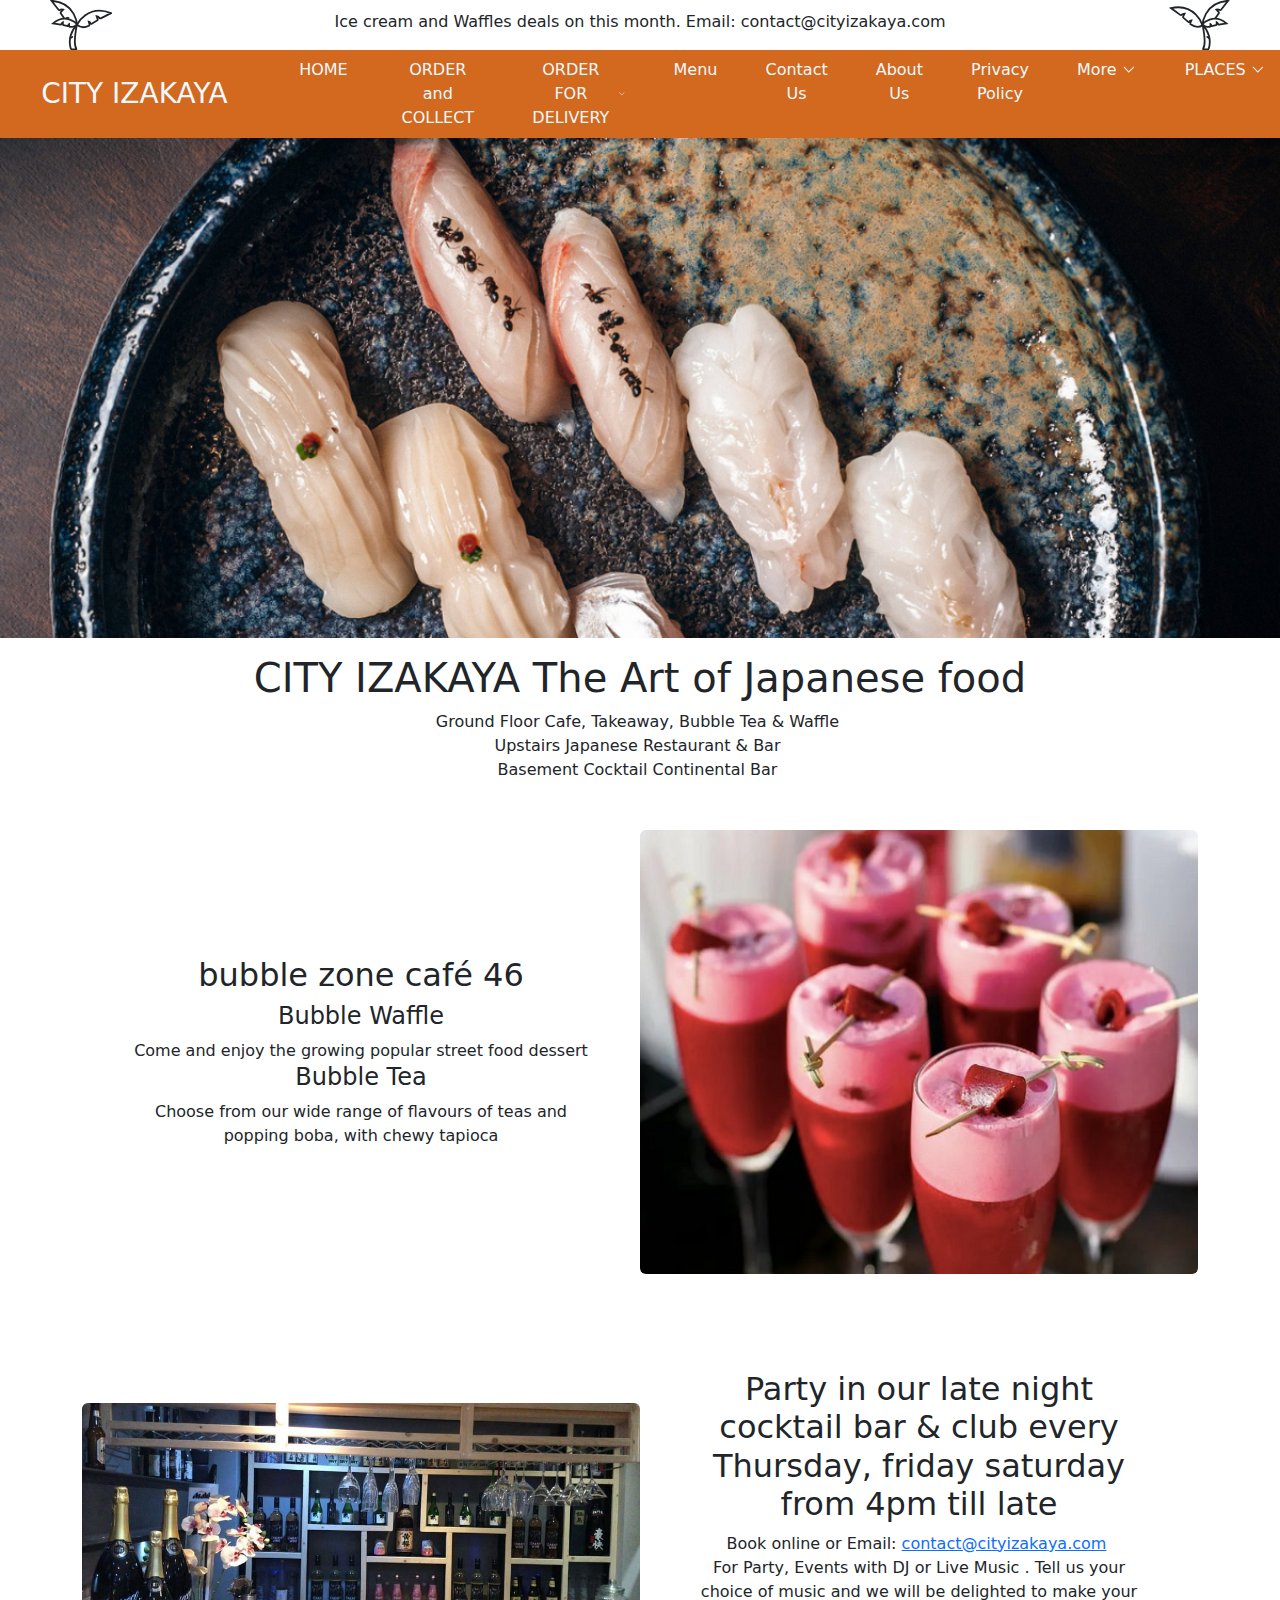
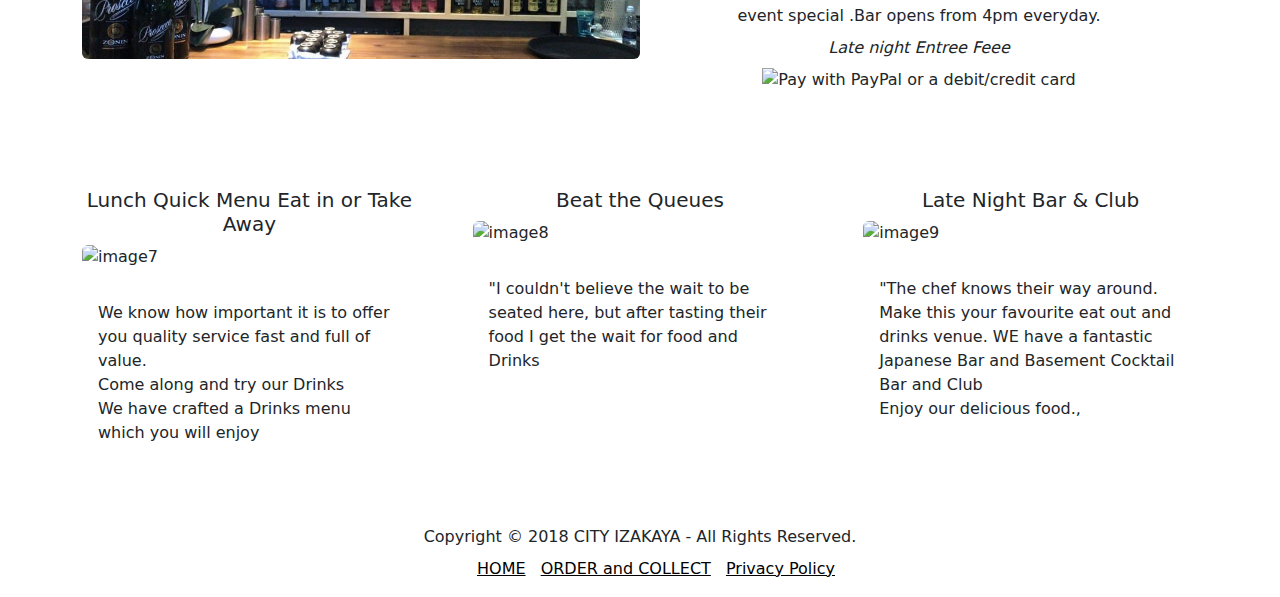
==== commit b6c119d4: "fix" ====
--- a/index.html
+++ b/index.html
@@ -23,8 +23,11 @@
     <meta name="twitter:description" content="CITY IZAKAYA The Art of Japanese food"/>
     <meta name="twitter:image" content="http://img1.wsimg.com/isteam/stock/13053"/>
     <meta name="twitter:image:alt" content="CITY IZAKAYA"/>
-    <link href="https://cdn.jsdelivr.net/npm/bootstrap@5.3.3/dist/css/bootstrap.min.css" rel="stylesheet" integrity="sha384-QWTKZyjpPEjISv5WaRU9OFeRpok6YctnYmDr5pNlyT2bRjXh0JMhjY6hW+ALEwIH" crossorigin="anonymous">
-    <script src="https://cdn.jsdelivr.net/npm/bootstrap@5.3.3/dist/js/bootstrap.bundle.min.js" integrity="sha384-YvpcrYf0tY3lHB60NNkmXc5s9fDVZLESaAA55NDzOxhy9GkcIdslK1eN7N6jIeHz" crossorigin="anonymous"></script>
+    <link href="https://cdn.jsdelivr.net/npm/bootstrap@5.3.3/dist/css/bootstrap.min.css" rel="stylesheet"
+          integrity="sha384-QWTKZyjpPEjISv5WaRU9OFeRpok6YctnYmDr5pNlyT2bRjXh0JMhjY6hW+ALEwIH" crossorigin="anonymous">
+    <script src="https://cdn.jsdelivr.net/npm/bootstrap@5.3.3/dist/js/bootstrap.bundle.min.js"
+            integrity="sha384-YvpcrYf0tY3lHB60NNkmXc5s9fDVZLESaAA55NDzOxhy9GkcIdslK1eN7N6jIeHz"
+            crossorigin="anonymous"></script>
     <link href="./css/style.css">
     <script type="text/javascript">"undefined" === typeof _trfq && (window._trfq = []);
     "undefined" == typeof _trfd && (window._trfd = []);</script>
@@ -148,16 +151,17 @@
             animation-iteration-count: infinite;
         }
 
-        .main-menu{
+        .main-menu {
             background-color: chocolate;
             color: antiquewhite;
         }
-        .main-menu a{
+
+        .main-menu a {
             text-decoration: none;
             color: aliceblue;
         }
 
-        ul li{
+        ul li {
             list-style: none;
         }
 
@@ -171,7 +175,7 @@
             position: absolute;
             background-color: chocolate;
             min-width: 160px;
-            box-shadow: 0px 8px 16px 0px rgba(0,0,0,0.2);
+            box-shadow: 0px 8px 16px 0px rgba(0, 0, 0, 0.2);
             padding: 12px 16px;
             z-index: 1;
         }
@@ -180,14 +184,14 @@
             display: block;
         }
 
-        .header_image{
+        .header_image {
             background-image: url("./images/Cover-izakaya-low.jpg");
             background-repeat: no-repeat;
             background-size: cover;
             height: 500px;
         }
 
-        footer a{
+        footer a {
             color: black;
             margin: 5px;
         }
@@ -245,15 +249,17 @@
                                         </svg>
                                         <div class="marquee w-75 text-center mx-5">
                                             <div class="marquee__inner">
-                                                <p class="marquee__line">Ice cream and Waffles deals on this month. Email: contact@cityizakaya.com</p>
-                                                <p class="marquee__line">Ice cream and Waffles deals on this month. Email: contact@cityizakaya.com</p>
+                                                <p class="marquee__line">Ice cream and Waffles deals on this month.
+                                                    Email: contact@cityizakaya.com</p>
+                                                <p class="marquee__line">Ice cream and Waffles deals on this month.
+                                                    Email: contact@cityizakaya.com</p>
                                             </div>
                                         </div>
-<!--                                        <div data-ux="Block" class="w-75 text-center">-->
-<!--                                            <p typography="BodyAlpha" data-ux="PromoBannerText" data-route="promoBanner/message" data-aid="BANNER_TEXT_RENDERED" class="x-el x-el-p c1-1 c1-2 c1-16 c1-17 c1-18 c1-11 c1-c c1-19 c1-1a c1-1b c1-b c1-1c c1-1d c1-1e c1-e x-d-ux x-d-route x-d-aid running-text">-->
-<!--                                                Ice cream and Waffles deals on this month. Email: contact@cityizakaya.com-->
-<!--                                            </p>-->
-<!--                                        </div>-->
+                                        <!--                                        <div data-ux="Block" class="w-75 text-center">-->
+                                        <!--                                            <p typography="BodyAlpha" data-ux="PromoBannerText" data-route="promoBanner/message" data-aid="BANNER_TEXT_RENDERED" class="x-el x-el-p c1-1 c1-2 c1-16 c1-17 c1-18 c1-11 c1-c c1-19 c1-1a c1-1b c1-b c1-1c c1-1d c1-1e c1-e x-d-ux x-d-route x-d-aid running-text">-->
+                                        <!--                                                Ice cream and Waffles deals on this month. Email: contact@cityizakaya.com-->
+                                        <!--                                            </p>-->
+                                        <!--                                        </div>-->
                                         <svg data-ux="SVG" viewBox="0 0 34.26 27.83"
                                              dataAids="SEASONAL_SUMMER_RIGHT_ICON_RENDERED"
                                              class="x-el x-el-svg c1-1 c1-2 c1-11 c1-12 c1-n c1-o c1-b c1-c c1-1f c1-d c1-e x-d-ux">
@@ -303,7 +309,8 @@
                                                              class="main-menu">
                                                             <nav data-ux="Block"
                                                                  class="d-flex align-items-center p-2">
-                                                                <div data-ux="Block" data-aid="HEADER_LOGO_RENDERED" style="width: 20%"
+                                                                <div data-ux="Block" data-aid="HEADER_LOGO_RENDERED"
+                                                                     style="width: 20%"
                                                                      class="d-inline-block">
                                                                     <a rel="" typography="LinkAlpha" data-ux="Link"
                                                                        data-page="7f6ca330-6457-421c-a3b2-83a1ec9a3e78"
@@ -319,7 +326,8 @@
                                                                             style="margin: 0">
                                                                             CITY IZAKAYA</h3></a></div>
                                                                 <nav data-ux="Nav" data-aid="HEADER_NAV_RENDERED"
-                                                                     class="d-inline-block" style="margin: 0px auto;width: 79%;text-align: center;">
+                                                                     class="d-inline-block"
+                                                                     style="margin: 0px auto;width: 79%;text-align: center;">
                                                                     <ul data-ux="List" id="n-1000610012-navId"
                                                                         class="d-lg-flex d-none gap-5 justify-content-center"
                                                                         style="margin: 0">
@@ -497,6 +505,70 @@
                                                                                     </div>
                                                                                 </a></div>
                                                                         </li>
+                                                                        <li data-ux="ListItemInline" id="dropdown"
+                                                                            class="x-el x-el-li c1-1 c1-2 c1-33 c1-1j c1-34 c1-2a c1-35 c1-36 c1-37 c1-2v c1-1g c1-38 c1-b c1-c c1-39 c1-3a c1-d c1-e x-d-ux">
+                                                                            <div><a rel="" typography="NavAlpha"
+                                                                                    data-ux="NavLinkDropdown"
+                                                                                    data-toggle-ignore="true" id="10016"
+                                                                                    activestyle="[object Object]"
+                                                                                    item="[object Object],[object Object],[object Object]"
+                                                                                    data-edit-interactive="true"
+                                                                                    href="#"
+                                                                                    class="x-el x-el-a c1-1 c1-2 c1-c c1-19 c1-11 c1-2f c1-16 c1-17 c1-u c1-2h c1-b c1-v c1-3e c1-3f c1-3g c1-3h c1-3i c1-3j c1-3k c1-3l c1-2m c1-3d c1-d c1-e x-d-ux x-d-toggle-ignore x-d-edit-interactive"
+                                                                                    data-tccl="ux2.HEADER.header9.Nav.Default.Link.Dropdown.10017.click,click">
+                                                                                <div style="pointer-events:none;display:flex;align-items:center"
+                                                                                     data-aid="NAV_DROPDOWN"><span
+                                                                                        style="margin-right:4px">PLACES</span>
+                                                                                    <svg viewBox="0 0 24 24"
+                                                                                         fill="currentColor"
+                                                                                         width="16px" height="16px"
+                                                                                         data-ux="Icon"
+                                                                                         class="x-el x-el-svg c1-1 c1-2 c1-3m c1-2a c1-3n c1-3o c1-1g c1-b c1-c c1-d c1-e x-d-ux">
+                                                                                        <path fill-rule="evenodd"
+                                                                                              d="M19.544 7.236a.773.773 0 0 1-.031 1.06l-7.883 7.743-7.42-7.742a.773.773 0 0 1 0-1.061.699.699 0 0 1 1.017 0l6.433 6.713 6.868-6.745a.698.698 0 0 1 1.016.032"></path>
+                                                                                    </svg>
+                                                                                </div>
+                                                                            </a></div>
+                                                                            <ul data-ux="Dropdown" id="dropdown-content"
+                                                                                class="x-el x-el-ul c1-1 c1-2 c1-3p c1-3q c1-3 c1-24 c1-25 c1-3r c1-3s c1-1m c1-3t c1-3u c1-3v c1-l c1-3w c1-b c1-c c1-3x c1-3y c1-d c1-e x-d-ux">
+                                                                                <li data-ux="ListItem"
+                                                                                    class="x-el x-el-li c1-1 c1-2 c1-33 c1-1b c1-3c c1-2q c1-b c1-c c1-3z c1-d c1-e x-d-ux">
+                                                                                    <a rel="noopener"
+                                                                                       typography="SubNavAlpha"
+                                                                                       data-ux="NavMenuLink"
+                                                                                       target="_blank"
+                                                                                       data-page="de831f2d-78e0-4485-9524-d9573de2409b"
+                                                                                       data-edit-interactive="true"
+                                                                                       href="#"
+                                                                                       class="x-el x-el-a c1-1 c1-2 c1-40 c1-19 c1-11 c1-2f c1-16 c1-17 c1-2a c1-2h c1-b c1-n c1-o c1-2m c1-3d c1-1e c1-41 x-d-ux x-d-page x-d-edit-interactive"
+                                                                                       data-tccl="ux2.HEADER.header9.Nav.Menu.Link.Default.10018.click,click">Ha Noi</a>
+                                                                                </li>
+                                                                                <li data-ux="ListItem"
+                                                                                    class="x-el x-el-li c1-1 c1-2 c1-33 c1-1b c1-3c c1-2q c1-b c1-c c1-3z c1-d c1-e x-d-ux">
+                                                                                    <a rel="noopener"
+                                                                                       typography="SubNavAlpha"
+                                                                                       data-ux="NavMenuLink"
+                                                                                       target="_blank"
+                                                                                       data-page="e93246a1-885b-4af5-9b2b-a01495cecbf8"
+                                                                                       data-edit-interactive="true"
+                                                                                       href="#"
+                                                                                       class="x-el x-el-a c1-1 c1-2 c1-40 c1-19 c1-11 c1-2f c1-16 c1-17 c1-2a c1-2h c1-b c1-n c1-o c1-2m c1-3d c1-1e c1-41 x-d-ux x-d-page x-d-edit-interactive"
+                                                                                       data-tccl="ux2.HEADER.header9.Nav.Menu.Link.Default.10019.click,click">Da Nang</a>
+                                                                                </li>
+                                                                                <li data-ux="ListItem"
+                                                                                    class="x-el x-el-li c1-1 c1-2 c1-33 c1-1b c1-3c c1-2q c1-b c1-c c1-3z c1-d c1-e x-d-ux">
+                                                                                    <a rel="noopener"
+                                                                                       typography="SubNavAlpha"
+                                                                                       data-ux="NavMenuLink"
+                                                                                       target="_blank"
+                                                                                       data-page="0add3e2c-9daf-41fc-8b8f-8f3fba33d868"
+                                                                                       data-edit-interactive="true"
+                                                                                       href="#"
+                                                                                       class="x-el x-el-a c1-1 c1-2 c1-40 c1-19 c1-11 c1-2f c1-16 c1-17 c1-2a c1-2h c1-b c1-n c1-o c1-2m c1-3d c1-1e c1-41 x-d-ux x-d-page x-d-edit-interactive"
+                                                                                       data-tccl="ux2.HEADER.header9.Nav.Menu.Link.Default.10020.click,click">TP. Ho Chi Minh</a>
+                                                                                </li>
+                                                                            </ul>
+                                                                        </li>
                                                                     </ul>
                                                                 </nav>
                                                             </nav>
@@ -513,16 +585,16 @@
                                                          class="x-el x-el-div c1-1 c1-2 c1-5z c1-23 c1-u c1-v c1-w c1-60 c1-61 c1-62 c1-24 c1-3s c1-25 c1-3r c1-b c1-c c1-63 c1-64 c1-65 c1-66 c1-67 c1-68 c1-69 c1-6a c1-6b c1-6c c1-6d c1-6e c1-6f c1-6g c1-6h c1-6i c1-6j c1-6k c1-6l c1-d c1-e x-d-ux">
                                                         <div data-ux="Hero"
                                                              class="x-el x-el-div c1-1 c1-2 c1-4 c1-b c1-c c1-d c1-e x-d-ux">
-<!--                                                            <div id="bs-17" style="max-width:100%"><a-->
-<!--                                                                    tcclTracking="click" typography="ButtonAlpha"-->
-<!--                                                                    data-ux="Button" data-aid="HEADER_CTA_BTN"-->
-<!--                                                                    href="./bookings#f0a7e30b-3354-4b22-a5d3-0d470092cafb"-->
-<!--                                                                    target=""-->
-<!--                                                                    data-tccl="ux2.header.cta_button.click,click"-->
-<!--                                                                    data-page="bf7319b3-cfcd-4d23-9881-66265fed6244"-->
-<!--                                                                    data-section-jump="f0a7e30b-3354-4b22-a5d3-0d470092cafb"-->
-<!--                                                                    class="x-el x-el-a c1-1 c1-2 c1-40 c1-71 c1-3b c1-72 c1-2a c1-1c c1-2f c1-2h c1-17 c1-16 c1-t c1-50 c1-b c1-73 c1-74 c1-37 c1-75 c1-76 c1-77 c1-43 c1-78 c1-79 c1-7a c1-7b c1-7c c1-7d c1-7e c1-7f c1-1e c1-41 x-d-ux x-d-aid x-d-tccl x-d-page x-d-section-jump">Reserve-->
-<!--                                                                a table </a></div>-->
+                                                            <!--                                                            <div id="bs-17" style="max-width:100%"><a-->
+                                                            <!--                                                                    tcclTracking="click" typography="ButtonAlpha"-->
+                                                            <!--                                                                    data-ux="Button" data-aid="HEADER_CTA_BTN"-->
+                                                            <!--                                                                    href="./bookings#f0a7e30b-3354-4b22-a5d3-0d470092cafb"-->
+                                                            <!--                                                                    target=""-->
+                                                            <!--                                                                    data-tccl="ux2.header.cta_button.click,click"-->
+                                                            <!--                                                                    data-page="bf7319b3-cfcd-4d23-9881-66265fed6244"-->
+                                                            <!--                                                                    data-section-jump="f0a7e30b-3354-4b22-a5d3-0d470092cafb"-->
+                                                            <!--                                                                    class="x-el x-el-a c1-1 c1-2 c1-40 c1-71 c1-3b c1-72 c1-2a c1-1c c1-2f c1-2h c1-17 c1-16 c1-t c1-50 c1-b c1-73 c1-74 c1-37 c1-75 c1-76 c1-77 c1-43 c1-78 c1-79 c1-7a c1-7b c1-7c c1-7d c1-7e c1-7f c1-1e c1-41 x-d-ux x-d-aid x-d-tccl x-d-page x-d-section-jump">Reserve-->
+                                                            <!--                                                                a table </a></div>-->
                                                         </div>
                                                     </div>
                                                 </div>
@@ -585,7 +657,8 @@
                                                             data-route="cards/0/headline"
                                                             class="x-el x-el-h4 c1-1 c1-2 c1-16 c1-17 c1-2o c1-7v c1-11 c1-19 c1-1j c1-1i c1-1a c1-1b c1-b c1-7z c1-80 x-d-ux x-d-aid x-d-route">
                                                             Bubble Waffle</h4>
-                                                        <div typography="BodyAlpha" data-ux="ContentText" alignment="center"
+                                                        <div typography="BodyAlpha" data-ux="ContentText"
+                                                             alignment="center"
                                                              data-aid="ABOUT_DESCRIPTION_RENDERED0"
                                                              data-route="cards/0/description"
                                                              class="x-el x-el-p c1-1 c1-2 c1-16 c1-17 c1-18 c1-33 c1-c c1-19 c1-1a c1-1b c1-b c1-97 c1-98 c1-99 c1-9a c1-9b c1-9c c1-9d c1-9e c1-9f c1-9g c1-9h c1-9i c1-9j c1-9k c1-9l c1-9m c1-9n c1-9o c1-9p c1-9q c1-9r c1-9s c1-9t c1-9u c1-9v c1-9w c1-9x c1-9y c1-d c1-e x-d-ux x-d-aid x-d-route x-rt">
@@ -603,7 +676,8 @@
                                                             data-route="cards/1/headline"
                                                             class="x-el x-el-h4 c1-1 c1-2 c1-16 c1-17 c1-2o c1-7v c1-11 c1-19 c1-1j c1-1i c1-1a c1-1b c1-b c1-7z c1-80 x-d-ux x-d-aid x-d-route">
                                                             Bubble Tea</h4>
-                                                        <div typography="BodyAlpha" data-ux="ContentText" alignment="center"
+                                                        <div typography="BodyAlpha" data-ux="ContentText"
+                                                             alignment="center"
                                                              data-aid="ABOUT_DESCRIPTION_RENDERED1"
                                                              data-route="cards/1/description"
                                                              class="x-el x-el-p c1-1 c1-2 c1-16 c1-17 c1-18 c1-33 c1-c c1-19 c1-1a c1-1b c1-b c1-97 c1-98 c1-99 c1-9a c1-9b c1-9c c1-9d c1-9e c1-9f c1-9g c1-9h c1-9i c1-9j c1-9k c1-9l c1-9m c1-9n c1-9o c1-9p c1-9q c1-9r c1-9s c1-9t c1-9u c1-9v c1-9w c1-9x c1-9y c1-d c1-e x-d-ux x-d-aid x-d-route x-rt">
@@ -659,7 +733,8 @@
                                                       class="x-el x-el-span c1-28 c1-29 c1-2a c1-1g c1-3m c1-8j c1-2b c1-2p c1-8k c1-8l c1-8m c1-8n c1-8o c1-8p c1-8q c1-8r c1-8s c1-8t c1-8u c1-8v c1-8w c1-8x c1-8y c1-8z c1-90 c1-91 c1-92 c1-93 c1-2r c1-2s x-d-ux">Party in our late night cocktail bar &amp; club every Thursday, friday saturday from 4pm till late</span>
                                                 </h2>
                                                 <div typography="BodyAlpha" data-ux="Text"
-                                                     data-aid="PAYMENT_DESCRIPTION_RENDERED" data-route="donateDescription"
+                                                     data-aid="PAYMENT_DESCRIPTION_RENDERED"
+                                                     data-route="donateDescription"
                                                      class="x-el x-el-p c1-1 c1-2 c1-16 c1-17 c1-18 c1-ac c1-c c1-19 c1-1a c1-ad c1-b c1-d c1-e x-d-ux x-d-aid x-d-route x-rt">
                                                     <p style="margin:0"><span
                                                             class="x-el x-el-span c1-6z c1-70 c1-b c1-c c1-d c1-e x-d-ux">Book online or Email: <a
@@ -700,7 +775,8 @@
                                                     <div data-ux="Block"
                                                          class="x-el x-el-div dim c1-1 c1-2 c1-1m c1-1l c1-4 c1-b c1-c c1-aw c1-ax c1-ay c1-d c1-e x-d-ux"></div>
                                                     <div id="guacBg10072" data-ux="Background"
-                                                         data-aid="GALLERY_IMAGE0_RENDERED" treatmentData="[object Object]"
+                                                         data-aid="GALLERY_IMAGE0_RENDERED"
+                                                         treatmentData="[object Object]"
                                                          class="x-el x-el-div image c1-1 c1-2 c1-1r c1-a4 c1-1t c1-1u c1-1l c1-4 c1-az c1-b0 c1-b c1-c c1-d c1-e x-d-ux x-d-aid">
 
                                                     </div>
@@ -710,7 +786,8 @@
                                                     <div data-ux="Block"
                                                          class="x-el x-el-div dim c1-1 c1-2 c1-1m c1-1l c1-4 c1-b c1-c c1-aw c1-ax c1-ay c1-d c1-e x-d-ux"></div>
                                                     <div id="guacBg10073" data-ux="Background"
-                                                         data-aid="GALLERY_IMAGE1_RENDERED" treatmentData="[object Object]"
+                                                         data-aid="GALLERY_IMAGE1_RENDERED"
+                                                         treatmentData="[object Object]"
                                                          class="x-el x-el-div image c1-1 c1-2 c1-1r c1-a4 c1-1t c1-1u c1-1l c1-4 c1-az c1-b1 c1-b c1-c c1-d c1-e x-d-ux x-d-aid">
 
                                                     </div>
@@ -720,7 +797,8 @@
                                                     <div data-ux="Block"
                                                          class="x-el x-el-div dim c1-1 c1-2 c1-1m c1-1l c1-4 c1-b c1-c c1-aw c1-ax c1-ay c1-d c1-e x-d-ux"></div>
                                                     <div id="guacBg10074" data-ux="Background"
-                                                         data-aid="GALLERY_IMAGE2_RENDERED" treatmentData="[object Object]"
+                                                         data-aid="GALLERY_IMAGE2_RENDERED"
+                                                         treatmentData="[object Object]"
                                                          class="x-el x-el-div image c1-1 c1-2 c1-1r c1-a4 c1-1t c1-1u c1-1l c1-4 c1-az c1-b2 c1-b c1-c c1-d c1-e x-d-ux x-d-aid">
 
                                                     </div>
@@ -733,7 +811,8 @@
                                                     <div data-ux="Block"
                                                          class="x-el x-el-div dim c1-1 c1-2 c1-1m c1-1l c1-4 c1-b c1-c c1-aw c1-ax c1-ay c1-d c1-e x-d-ux"></div>
                                                     <div id="guacBg10075" data-ux="Background"
-                                                         data-aid="GALLERY_IMAGE3_RENDERED" treatmentData="[object Object]"
+                                                         data-aid="GALLERY_IMAGE3_RENDERED"
+                                                         treatmentData="[object Object]"
                                                          class="x-el x-el-div image c1-1 c1-2 c1-1r c1-a4 c1-1t c1-1u c1-1l c1-4 c1-az c1-b3 c1-b c1-c c1-d c1-e x-d-ux x-d-aid">
 
                                                     </div>
@@ -743,7 +822,8 @@
                                                     <div data-ux="Block"
                                                          class="x-el x-el-div dim c1-1 c1-2 c1-1m c1-1l c1-4 c1-b c1-c c1-aw c1-ax c1-ay c1-d c1-e x-d-ux"></div>
                                                     <div id="guacBg10076" data-ux="Background"
-                                                         data-aid="GALLERY_IMAGE4_RENDERED" treatmentData="[object Object]"
+                                                         data-aid="GALLERY_IMAGE4_RENDERED"
+                                                         treatmentData="[object Object]"
                                                          class="x-el x-el-div image c1-1 c1-2 c1-1r c1-a4 c1-1t c1-1u c1-1l c1-4 c1-az c1-b4 c1-b c1-c c1-d c1-e x-d-ux x-d-aid">
 
                                                     </div>
@@ -753,7 +833,8 @@
                                                     <div data-ux="Block"
                                                          class="x-el x-el-div dim c1-1 c1-2 c1-1m c1-1l c1-4 c1-b c1-c c1-aw c1-ax c1-ay c1-d c1-e x-d-ux"></div>
                                                     <div id="guacBg10077" data-ux="Background"
-                                                         data-aid="GALLERY_IMAGE5_RENDERED" treatmentData="[object Object]"
+                                                         data-aid="GALLERY_IMAGE5_RENDERED"
+                                                         treatmentData="[object Object]"
                                                          class="x-el x-el-div image c1-1 c1-2 c1-1r c1-a4 c1-1t c1-1u c1-1l c1-4 c1-az c1-b5 c1-b c1-c c1-d c1-e x-d-ux x-d-aid">
 
                                                     </div>
@@ -783,7 +864,8 @@
                                                     <div data-ux="Block"
                                                          class="x-el x-el-div dim c1-1 c1-2 c1-1m c1-1l c1-4 c1-b c1-c c1-aw c1-ax c1-ay c1-d c1-e x-d-ux"></div>
                                                     <div id="guacBg10078" data-ux="Background"
-                                                         data-aid="GALLERY_IMAGE0_RENDERED" treatmentData="[object Object]"
+                                                         data-aid="GALLERY_IMAGE0_RENDERED"
+                                                         treatmentData="[object Object]"
                                                          class="x-el x-el-div image c1-1 c1-2 c1-1r c1-a4 c1-1t c1-1u c1-1l c1-4 c1-az c1-b5 c1-b c1-c c1-d c1-e x-d-ux x-d-aid">
 
                                                     </div>
@@ -793,7 +875,8 @@
                                                     <div data-ux="Block"
                                                          class="x-el x-el-div dim c1-1 c1-2 c1-1m c1-1l c1-4 c1-b c1-c c1-aw c1-ax c1-ay c1-d c1-e x-d-ux"></div>
                                                     <div id="guacBg10079" data-ux="Background"
-                                                         data-aid="GALLERY_IMAGE1_RENDERED" treatmentData="[object Object]"
+                                                         data-aid="GALLERY_IMAGE1_RENDERED"
+                                                         treatmentData="[object Object]"
                                                          class="x-el x-el-div image c1-1 c1-2 c1-1r c1-a4 c1-1t c1-1u c1-1l c1-4 c1-az c1-b9 c1-b c1-c c1-d c1-e x-d-ux x-d-aid">
 
                                                     </div>
@@ -803,7 +886,8 @@
                                                     <div data-ux="Block"
                                                          class="x-el x-el-div dim c1-1 c1-2 c1-1m c1-1l c1-4 c1-b c1-c c1-aw c1-ax c1-ay c1-d c1-e x-d-ux"></div>
                                                     <div id="guacBg10080" data-ux="Background"
-                                                         data-aid="GALLERY_IMAGE2_RENDERED" treatmentData="[object Object]"
+                                                         data-aid="GALLERY_IMAGE2_RENDERED"
+                                                         treatmentData="[object Object]"
                                                          class="x-el x-el-div image c1-1 c1-2 c1-1r c1-a4 c1-1t c1-1u c1-1l c1-4 c1-az c1-b3 c1-b c1-c c1-d c1-e x-d-ux x-d-aid">
 
                                                     </div>
@@ -813,7 +897,8 @@
                                                     <div data-ux="Block"
                                                          class="x-el x-el-div dim c1-1 c1-2 c1-1m c1-1l c1-4 c1-b c1-c c1-aw c1-ax c1-ay c1-d c1-e x-d-ux"></div>
                                                     <div id="guacBg10081" data-ux="Background"
-                                                         data-aid="GALLERY_IMAGE3_RENDERED" treatmentData="[object Object]"
+                                                         data-aid="GALLERY_IMAGE3_RENDERED"
+                                                         treatmentData="[object Object]"
                                                          class="x-el x-el-div image c1-1 c1-2 c1-1r c1-a4 c1-1t c1-1u c1-1l c1-4 c1-az c1-b1 c1-b c1-c c1-d c1-e x-d-ux x-d-aid">
 
                                                     </div>
@@ -826,7 +911,8 @@
                                                     <div data-ux="Block"
                                                          class="x-el x-el-div dim c1-1 c1-2 c1-1m c1-1l c1-4 c1-b c1-c c1-aw c1-ax c1-ay c1-d c1-e x-d-ux"></div>
                                                     <div id="guacBg10082" data-ux="Background"
-                                                         data-aid="GALLERY_IMAGE4_RENDERED" treatmentData="[object Object]"
+                                                         data-aid="GALLERY_IMAGE4_RENDERED"
+                                                         treatmentData="[object Object]"
                                                          class="x-el x-el-div image c1-1 c1-2 c1-1r c1-a4 c1-1t c1-1u c1-1l c1-4 c1-az c1-ba c1-b c1-c c1-d c1-e x-d-ux x-d-aid">
 
                                                     </div>
@@ -836,7 +922,8 @@
                                                     <div data-ux="Block"
                                                          class="x-el x-el-div dim c1-1 c1-2 c1-1m c1-1l c1-4 c1-b c1-c c1-aw c1-ax c1-ay c1-d c1-e x-d-ux"></div>
                                                     <div id="guacBg10083" data-ux="Background"
-                                                         data-aid="GALLERY_IMAGE5_RENDERED" treatmentData="[object Object]"
+                                                         data-aid="GALLERY_IMAGE5_RENDERED"
+                                                         treatmentData="[object Object]"
                                                          class="x-el x-el-div image c1-1 c1-2 c1-1r c1-a4 c1-1t c1-1u c1-1l c1-4 c1-az c1-bb c1-b c1-c c1-d c1-e x-d-ux x-d-aid">
 
                                                     </div>
@@ -846,7 +933,8 @@
                                                     <div data-ux="Block"
                                                          class="x-el x-el-div dim c1-1 c1-2 c1-1m c1-1l c1-4 c1-b c1-c c1-aw c1-ax c1-ay c1-d c1-e x-d-ux"></div>
                                                     <div id="guacBg10084" data-ux="Background"
-                                                         data-aid="GALLERY_IMAGE6_RENDERED" treatmentData="[object Object]"
+                                                         data-aid="GALLERY_IMAGE6_RENDERED"
+                                                         treatmentData="[object Object]"
                                                          class="x-el x-el-div image c1-1 c1-2 c1-1r c1-a4 c1-1t c1-1u c1-1l c1-4 c1-az c1-bc c1-b c1-c c1-d c1-e x-d-ux x-d-aid">
 
                                                     </div>
@@ -856,7 +944,8 @@
                                                     <div data-ux="Block"
                                                          class="x-el x-el-div dim c1-1 c1-2 c1-1m c1-1l c1-4 c1-b c1-c c1-aw c1-ax c1-ay c1-d c1-e x-d-ux"></div>
                                                     <div id="guacBg10085" data-ux="Background"
-                                                         data-aid="GALLERY_IMAGE7_RENDERED" treatmentData="[object Object]"
+                                                         data-aid="GALLERY_IMAGE7_RENDERED"
+                                                         treatmentData="[object Object]"
                                                          class="x-el x-el-div image c1-1 c1-2 c1-1r c1-a4 c1-1t c1-1u c1-1l c1-4 c1-az c1-bd c1-b c1-c c1-d c1-e x-d-ux x-d-aid">
                                                     </div>
                                                 </div>
@@ -879,16 +968,18 @@
                                     <div data-ux="ContentCards"
                                          class="d-flex justify-content-between my-5">
                                         <div
-                                             class="w-30" style="width: 30%">
+                                                class="w-30" style="width: 30%">
                                             <div data-ux="ContentCard" index="0"
                                                  class="x-el x-el-div x-el c1-1 c1-2 c1-u c1-21 c1-v c1-1c c1-w c1-4 c1-94 c1-95 c1-96 c1-5s c1-b c1-c c1-d c1-e x-d-ux c1-1 c1-2 c1-b c1-c c1-d c1-e x-d-ux">
-                                                <h4 class="text-center" style="font-size: 1.25rem">Lunch Quick Menu Eat in or Take Away</h4>
+                                                <h4 class="text-center" style="font-size: 1.25rem">Lunch Quick Menu Eat
+                                                    in or Take Away</h4>
                                                 <img
                                                         src="//img1.wsimg.com/isteam/stock/38717/:/rs=w:365,h:365,cg:true,m/cr=w:365,h:365"
                                                         srcSet="//img1.wsimg.com/isteam/stock/38717/:/rs=w:365,h:365,cg:true,m/cr=w:365,h:365,
                                                                     //img1.wsimg.com/isteam/stock/38717/:/rs=w:547.5,h:547.5,cg:true,m/cr=w:547.5,h:547.5 1.5x,
                                                                     //img1.wsimg.com/isteam/stock/38717/:/rs=w:730,h:730,cg:true,m/cr=w:730,h:730 2x,
-                                                                    //img1.wsimg.com/isteam/stock/38717/:/rs=w:1095,h:1095,cg:true,m/cr=w:1095,h:1095 3x" alt="image7"
+                                                                    //img1.wsimg.com/isteam/stock/38717/:/rs=w:1095,h:1095,cg:true,m/cr=w:1095,h:1095 3x"
+                                                        alt="image7"
                                                         data-ux="ContentCardImageThumbnail"
                                                         data-aid="ABOUT_IMAGE_RENDERED0"
                                                         class="rounded" style="width: 100%"/>
@@ -915,7 +1006,8 @@
                                                         srcSet="//img1.wsimg.com/isteam/stock/10933/:/rs=w:365,h:365,cg:true,m/cr=w:365,h:365,
                                                                     //img1.wsimg.com/isteam/stock/10933/:/rs=w:547.5,h:547.5,cg:true,m/cr=w:547.5,h:547.5 1.5x,
                                                                     //img1.wsimg.com/isteam/stock/10933/:/rs=w:730,h:730,cg:true,m/cr=w:730,h:730 2x,
-                                                                    //img1.wsimg.com/isteam/stock/10933/:/rs=w:1095,h:1095,cg:true,m/cr=w:1095,h:1095 3x" alt="image8"
+                                                                    //img1.wsimg.com/isteam/stock/10933/:/rs=w:1095,h:1095,cg:true,m/cr=w:1095,h:1095 3x"
+                                                        alt="image8"
                                                         data-ux="ContentCardImageThumbnail"
                                                         data-aid="ABOUT_IMAGE_RENDERED1"
                                                         class="rounded"/>
@@ -928,13 +1020,15 @@
                                              class="w-30" style="width: 30%">
                                             <div data-ux="ContentCard" index="2"
                                                  class="x-el x-el-div x-el c1-1 c1-2 c1-u c1-21 c1-v c1-1c c1-w c1-4 c1-94 c1-95 c1-96 c1-5s c1-b c1-c c1-d c1-e x-d-ux c1-1 c1-2 c1-b c1-c c1-d c1-e x-d-ux">
-                                                <h4 class="text-center" style="font-size: 1.25rem">Late Night Bar &amp; Club</h4>
+                                                <h4 class="text-center" style="font-size: 1.25rem">Late Night Bar &amp;
+                                                    Club</h4>
                                                 <img
                                                         src="//img1.wsimg.com/isteam/stock/uDdV2aRajEUjxodlN/:/rs=w:365,h:365,cg:true,m/cr=w:365,h:365"
                                                         srcSet="//img1.wsimg.com/isteam/stock/uDdV2aRajEUjxodlN/:/rs=w:365,h:365,cg:true,m/cr=w:365,h:365,
                                                                     //img1.wsimg.com/isteam/stock/uDdV2aRajEUjxodlN/:/rs=w:547.5,h:547.5,cg:true,m/cr=w:547.5,h:547.5 1.5x,
                                                                     //img1.wsimg.com/isteam/stock/uDdV2aRajEUjxodlN/:/rs=w:730,h:730,cg:true,m/cr=w:730,h:730 2x,
-                                                                    //img1.wsimg.com/isteam/stock/uDdV2aRajEUjxodlN/:/rs=w:1095,h:1095,cg:true,m/cr=w:1095,h:1095 3x" alt="image9"
+                                                                    //img1.wsimg.com/isteam/stock/uDdV2aRajEUjxodlN/:/rs=w:1095,h:1095,cg:true,m/cr=w:1095,h:1095 3x"
+                                                        alt="image9"
                                                         data-ux="ContentCardImageThumbnail"
                                                         data-aid="ABOUT_IMAGE_RENDERED2"
                                                         class="rounded"/>
@@ -953,11 +1047,12 @@
                         </div>
                     </div>
                 </div>
-                <div id="cbee1864-9cad-4280-9d0a-780b9216713b" class="widget widget-social widget-social-social-1"></div>
+                <div id="cbee1864-9cad-4280-9d0a-780b9216713b"
+                     class="widget widget-social widget-social-social-1"></div>
                 <div id="a6cae965-6436-4e71-9516-b3164addbca2" class="widget widget-footer widget-footer-footer-3">
-            </div>
+                </div>
                 <footer data-ux="Widget"
-                     class="text-center">
+                        class="text-center">
                     <div>
                         <section data-ux="Section"
                                  class="x-el x-el-section c1-1 c1-2 c1-3 c1-bw c1-bx c1-b c1-c c1-j c1-k c1-d c1-e x-d-ux">
@@ -1018,9 +1113,9 @@
                         </section>
                     </div>
                 </footer>
-            </div>
         </div>
     </div>
+</div>
 </div>
 <script type="text/javascript" src="//img1.wsimg.com/ceph-p3-01/website-builder-data-prod/static/widgets/UX.3.51.4.js"
         crossorigin></script>
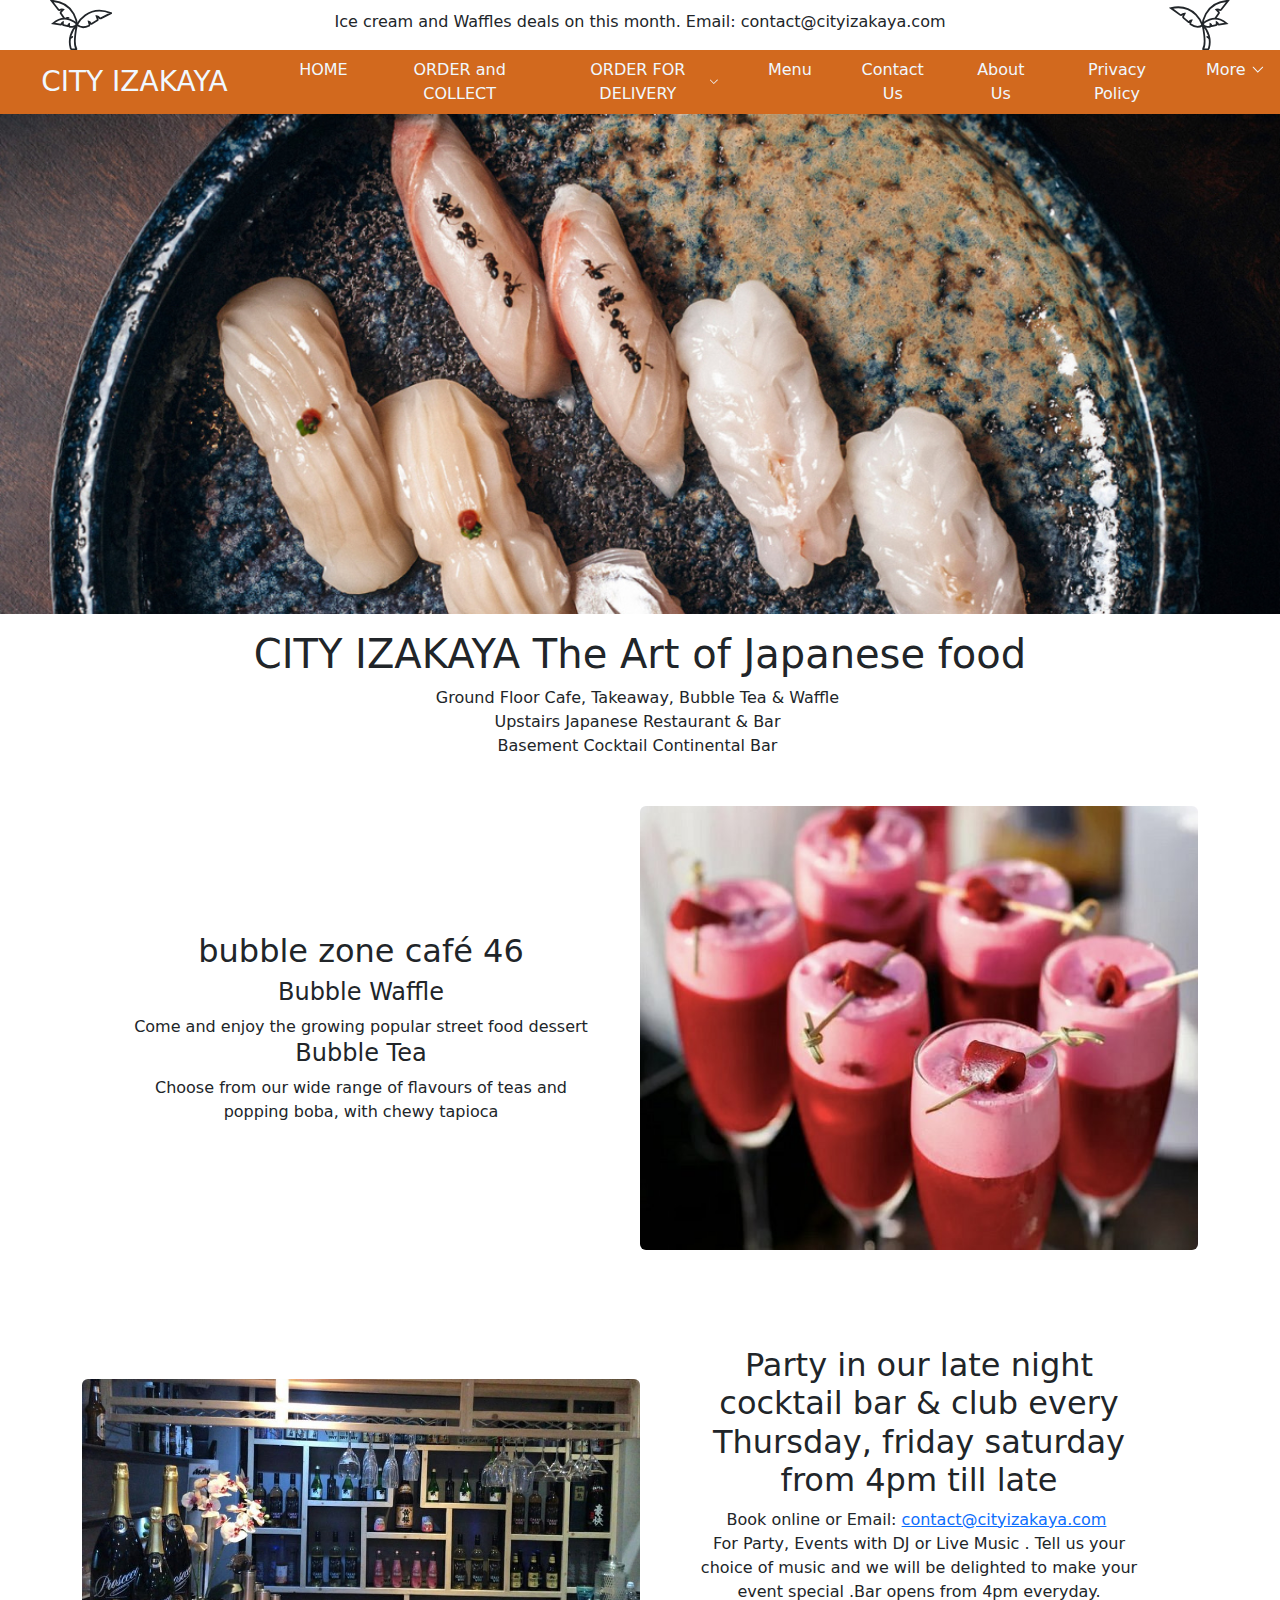
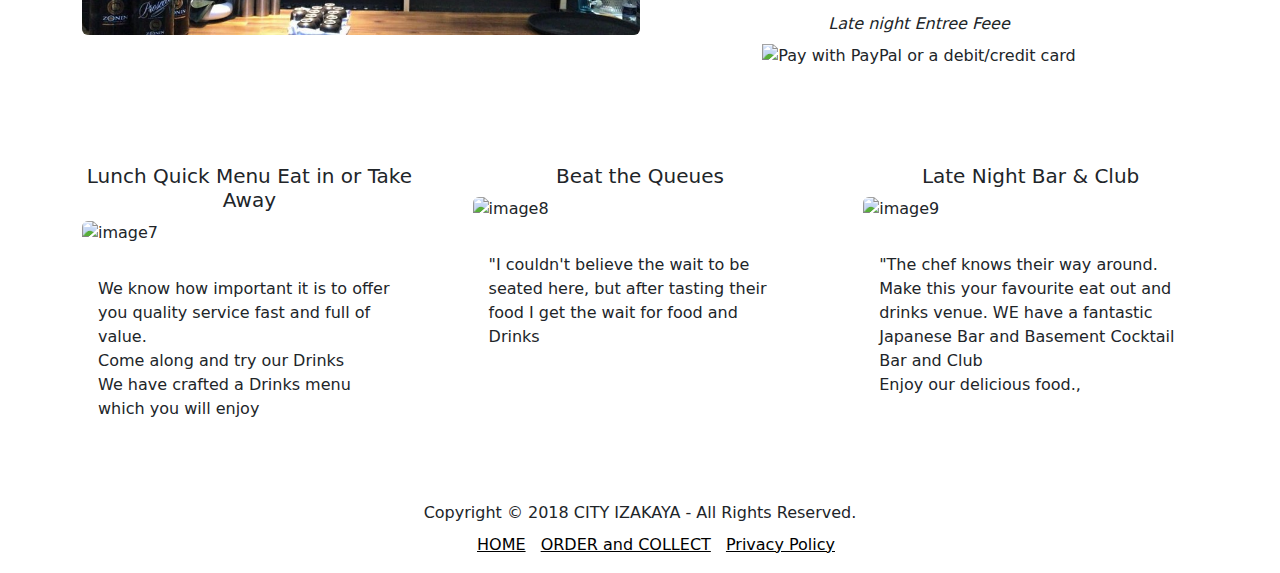
==== commit 4910b050: "add menu & contact" ====
--- a/index.html
+++ b/index.html
@@ -28,7 +28,7 @@
     <script src="https://cdn.jsdelivr.net/npm/bootstrap@5.3.3/dist/js/bootstrap.bundle.min.js"
             integrity="sha384-YvpcrYf0tY3lHB60NNkmXc5s9fDVZLESaAA55NDzOxhy9GkcIdslK1eN7N6jIeHz"
             crossorigin="anonymous"></script>
-    <link href="./css/style.css">
+    <link href="/css/style.css">
     <script type="text/javascript">"undefined" === typeof _trfq && (window._trfq = []);
     "undefined" == typeof _trfd && (window._trfd = []);</script>
     <script type="text/javascript">function logTcclEvent() {
@@ -185,7 +185,7 @@
         }
 
         .header_image {
-            background-image: url("./images/Cover-izakaya-low.jpg");
+            background-image: url("/images/Cover-izakaya-low.jpg");
             background-repeat: no-repeat;
             background-size: cover;
             height: 500px;
@@ -314,7 +314,7 @@
                                                                      class="d-inline-block">
                                                                     <a rel="" typography="LinkAlpha" data-ux="Link"
                                                                        data-page="7f6ca330-6457-421c-a3b2-83a1ec9a3e78"
-                                                                       title="CITY IZAKAYA" href="./home"
+                                                                       title="CITY IZAKAYA" href="/home"
                                                                        class="x-el x-el-a c1-1 c1-2d c1-c c1-19 c1-2e c1-2f c1-16 c1-17 c1-2g c1-2h c1-b c1-2i c1-2j c1-2k c1-2l c1-2m c1-2n c1-d c1-e x-d-ux x-d-page"
                                                                        data-tccl="ux2.HEADER.header9.Logo.Default.Link.Default.10011.click,click">
                                                                         <h3 typography="HeadingGamma"
@@ -339,7 +339,7 @@
                                                                                               target=""
                                                                                               data-page="7f6ca330-6457-421c-a3b2-83a1ec9a3e78"
                                                                                               data-edit-interactive="true"
-                                                                                              href="./home"
+                                                                                              href="/home"
                                                                                               class="x-el x-el-a c1-1 c1-2 c1-c c1-3b c1-2e c1-2f c1-16 c1-17 c1-3c c1-2h c1-b c1-2m c1-3d c1-d c1-e x-d-ux x-d-page x-d-edit-interactive"
                                                                                               data-tccl="ux2.HEADER.header9.Nav.Default.Link.Active.10014.click,click">HOME</a>
                                                                             </div>
@@ -352,7 +352,7 @@
                                                                                               target=""
                                                                                               data-page="5f442022-6d9b-4612-ab6a-2661787feaba"
                                                                                               data-edit-interactive="true"
-                                                                                              href="./order-and-collect"
+                                                                                              href="/order-and-collect"
                                                                                               class="x-el x-el-a c1-1 c1-2 c1-c c1-19 c1-11 c1-2f c1-16 c1-17 c1-3c c1-2h c1-b c1-3e c1-3f c1-3g c1-3h c1-3i c1-3j c1-3k c1-3l c1-2m c1-3d c1-d c1-e x-d-ux x-d-page x-d-edit-interactive"
                                                                                               data-tccl="ux2.HEADER.header9.Nav.Default.Link.Default.10015.click,click">ORDER
                                                                                 and COLLECT</a></div>
@@ -433,7 +433,7 @@
                                                                                               target=""
                                                                                               data-page="69215569-be3c-4db0-9397-def8b85476cb"
                                                                                               data-edit-interactive="true"
-                                                                                              href="./menu"
+                                                                                              href="/menu"
                                                                                               class="x-el x-el-a c1-1 c1-2 c1-c c1-19 c1-11 c1-2f c1-16 c1-17 c1-3c c1-2h c1-b c1-3e c1-3f c1-3g c1-3h c1-3i c1-3j c1-3k c1-3l c1-2m c1-3d c1-d c1-e x-d-ux x-d-page x-d-edit-interactive"
                                                                                               data-tccl="ux2.HEADER.header9.Nav.Default.Link.Default.10021.click,click">Menu</a>
                                                                             </div>
@@ -446,7 +446,7 @@
                                                                                               target=""
                                                                                               data-page="ab511456-d703-4d06-85f9-4042943ceb80"
                                                                                               data-edit-interactive="true"
-                                                                                              href="./contact-us"
+                                                                                              href="/contact-us"
                                                                                               class="x-el x-el-a c1-1 c1-2 c1-c c1-19 c1-11 c1-2f c1-16 c1-17 c1-3c c1-2h c1-b c1-3e c1-3f c1-3g c1-3h c1-3i c1-3j c1-3k c1-3l c1-2m c1-3d c1-d c1-e x-d-ux x-d-page x-d-edit-interactive"
                                                                                               data-tccl="ux2.HEADER.header9.Nav.Default.Link.Default.10022.click,click">Contact
                                                                                 Us</a></div>
@@ -459,7 +459,7 @@
                                                                                               target=""
                                                                                               data-page="b23438b9-bc86-49c0-b7c6-cb59ee1ac478"
                                                                                               data-edit-interactive="true"
-                                                                                              href="./about-us"
+                                                                                              href="/about-us"
                                                                                               class="x-el x-el-a c1-1 c1-2 c1-c c1-19 c1-11 c1-2f c1-16 c1-17 c1-3c c1-2h c1-b c1-3e c1-3f c1-3g c1-3h c1-3i c1-3j c1-3k c1-3l c1-2m c1-3d c1-d c1-e x-d-ux x-d-page x-d-edit-interactive"
                                                                                               data-tccl="ux2.HEADER.header9.Nav.Default.Link.Default.10023.click,click">About
                                                                                 Us</a></div>
@@ -472,7 +472,7 @@
                                                                                               target=""
                                                                                               data-page="d0984c12-44f1-42af-8f9e-bc2b72575abe"
                                                                                               data-edit-interactive="true"
-                                                                                              href="./privacy-policy"
+                                                                                              href="/privacy-policy"
                                                                                               class="x-el x-el-a c1-1 c1-2 c1-c c1-19 c1-11 c1-2f c1-16 c1-17 c1-3c c1-2h c1-b c1-3e c1-3f c1-3g c1-3h c1-3i c1-3j c1-3k c1-3l c1-2m c1-3d c1-d c1-e x-d-ux x-d-page x-d-edit-interactive"
                                                                                               data-tccl="ux2.HEADER.header9.Nav.Default.Link.Default.10024.click,click">Privacy
                                                                                 Policy</a></div>
@@ -505,70 +505,7 @@
                                                                                     </div>
                                                                                 </a></div>
                                                                         </li>
-                                                                        <li data-ux="ListItemInline" id="dropdown"
-                                                                            class="x-el x-el-li c1-1 c1-2 c1-33 c1-1j c1-34 c1-2a c1-35 c1-36 c1-37 c1-2v c1-1g c1-38 c1-b c1-c c1-39 c1-3a c1-d c1-e x-d-ux">
-                                                                            <div><a rel="" typography="NavAlpha"
-                                                                                    data-ux="NavLinkDropdown"
-                                                                                    data-toggle-ignore="true" id="10016"
-                                                                                    activestyle="[object Object]"
-                                                                                    item="[object Object],[object Object],[object Object]"
-                                                                                    data-edit-interactive="true"
-                                                                                    href="#"
-                                                                                    class="x-el x-el-a c1-1 c1-2 c1-c c1-19 c1-11 c1-2f c1-16 c1-17 c1-u c1-2h c1-b c1-v c1-3e c1-3f c1-3g c1-3h c1-3i c1-3j c1-3k c1-3l c1-2m c1-3d c1-d c1-e x-d-ux x-d-toggle-ignore x-d-edit-interactive"
-                                                                                    data-tccl="ux2.HEADER.header9.Nav.Default.Link.Dropdown.10017.click,click">
-                                                                                <div style="pointer-events:none;display:flex;align-items:center"
-                                                                                     data-aid="NAV_DROPDOWN"><span
-                                                                                        style="margin-right:4px">PLACES</span>
-                                                                                    <svg viewBox="0 0 24 24"
-                                                                                         fill="currentColor"
-                                                                                         width="16px" height="16px"
-                                                                                         data-ux="Icon"
-                                                                                         class="x-el x-el-svg c1-1 c1-2 c1-3m c1-2a c1-3n c1-3o c1-1g c1-b c1-c c1-d c1-e x-d-ux">
-                                                                                        <path fill-rule="evenodd"
-                                                                                              d="M19.544 7.236a.773.773 0 0 1-.031 1.06l-7.883 7.743-7.42-7.742a.773.773 0 0 1 0-1.061.699.699 0 0 1 1.017 0l6.433 6.713 6.868-6.745a.698.698 0 0 1 1.016.032"></path>
-                                                                                    </svg>
-                                                                                </div>
-                                                                            </a></div>
-                                                                            <ul data-ux="Dropdown" id="dropdown-content"
-                                                                                class="x-el x-el-ul c1-1 c1-2 c1-3p c1-3q c1-3 c1-24 c1-25 c1-3r c1-3s c1-1m c1-3t c1-3u c1-3v c1-l c1-3w c1-b c1-c c1-3x c1-3y c1-d c1-e x-d-ux">
-                                                                                <li data-ux="ListItem"
-                                                                                    class="x-el x-el-li c1-1 c1-2 c1-33 c1-1b c1-3c c1-2q c1-b c1-c c1-3z c1-d c1-e x-d-ux">
-                                                                                    <a rel="noopener"
-                                                                                       typography="SubNavAlpha"
-                                                                                       data-ux="NavMenuLink"
-                                                                                       target="_blank"
-                                                                                       data-page="de831f2d-78e0-4485-9524-d9573de2409b"
-                                                                                       data-edit-interactive="true"
-                                                                                       href="#"
-                                                                                       class="x-el x-el-a c1-1 c1-2 c1-40 c1-19 c1-11 c1-2f c1-16 c1-17 c1-2a c1-2h c1-b c1-n c1-o c1-2m c1-3d c1-1e c1-41 x-d-ux x-d-page x-d-edit-interactive"
-                                                                                       data-tccl="ux2.HEADER.header9.Nav.Menu.Link.Default.10018.click,click">Ha Noi</a>
-                                                                                </li>
-                                                                                <li data-ux="ListItem"
-                                                                                    class="x-el x-el-li c1-1 c1-2 c1-33 c1-1b c1-3c c1-2q c1-b c1-c c1-3z c1-d c1-e x-d-ux">
-                                                                                    <a rel="noopener"
-                                                                                       typography="SubNavAlpha"
-                                                                                       data-ux="NavMenuLink"
-                                                                                       target="_blank"
-                                                                                       data-page="e93246a1-885b-4af5-9b2b-a01495cecbf8"
-                                                                                       data-edit-interactive="true"
-                                                                                       href="#"
-                                                                                       class="x-el x-el-a c1-1 c1-2 c1-40 c1-19 c1-11 c1-2f c1-16 c1-17 c1-2a c1-2h c1-b c1-n c1-o c1-2m c1-3d c1-1e c1-41 x-d-ux x-d-page x-d-edit-interactive"
-                                                                                       data-tccl="ux2.HEADER.header9.Nav.Menu.Link.Default.10019.click,click">Da Nang</a>
-                                                                                </li>
-                                                                                <li data-ux="ListItem"
-                                                                                    class="x-el x-el-li c1-1 c1-2 c1-33 c1-1b c1-3c c1-2q c1-b c1-c c1-3z c1-d c1-e x-d-ux">
-                                                                                    <a rel="noopener"
-                                                                                       typography="SubNavAlpha"
-                                                                                       data-ux="NavMenuLink"
-                                                                                       target="_blank"
-                                                                                       data-page="0add3e2c-9daf-41fc-8b8f-8f3fba33d868"
-                                                                                       data-edit-interactive="true"
-                                                                                       href="#"
-                                                                                       class="x-el x-el-a c1-1 c1-2 c1-40 c1-19 c1-11 c1-2f c1-16 c1-17 c1-2a c1-2h c1-b c1-n c1-o c1-2m c1-3d c1-1e c1-41 x-d-ux x-d-page x-d-edit-interactive"
-                                                                                       data-tccl="ux2.HEADER.header9.Nav.Menu.Link.Default.10020.click,click">TP. Ho Chi Minh</a>
-                                                                                </li>
-                                                                            </ul>
-                                                                        </li>
+
                                                                     </ul>
                                                                 </nav>
                                                             </nav>
@@ -588,7 +525,7 @@
                                                             <!--                                                            <div id="bs-17" style="max-width:100%"><a-->
                                                             <!--                                                                    tcclTracking="click" typography="ButtonAlpha"-->
                                                             <!--                                                                    data-ux="Button" data-aid="HEADER_CTA_BTN"-->
-                                                            <!--                                                                    href="./bookings#f0a7e30b-3354-4b22-a5d3-0d470092cafb"-->
+                                                            <!--                                                                    href="/bookings#f0a7e30b-3354-4b22-a5d3-0d470092cafb"-->
                                                             <!--                                                                    target=""-->
                                                             <!--                                                                    data-tccl="ux2.header.cta_button.click,click"-->
                                                             <!--                                                                    data-page="bf7319b3-cfcd-4d23-9881-66265fed6244"-->
@@ -688,7 +625,7 @@
                                                 </div>
                                             </div>
                                         </div>
-                                        <img class="rounded w-50" src="./images/enjoy-the-taste-of-summer.jpg">
+                                        <img class="rounded w-50" src="/images/enjoy-the-taste-of-summer.jpg">
                                     </section>
                                 </div>
                                 <div data-ux="SplitItemImage"
@@ -721,7 +658,7 @@
                                      class="x-el x-el-div c1-1 c1-2 c1-u c1-5s c1-5j c1-t c1-1g c1-b c1-c c1-86 c1-87 c1-88 c1-89 c1-8a c1-5y c1-8b c1-d c1-e x-d-ux">
                                     <section data-ux="SectionSplit"
                                              class="d-flex my-5 align-items-center">
-                                        <img class="w-50 rounded" src="./images/simple-and-sweet.jpg">
+                                        <img class="w-50 rounded" src="/images/simple-and-sweet.jpg">
                                         <div data-ux="Container"
                                              class="text-center p-lg-5">
                                             <div data-ux="Block"
@@ -1086,7 +1023,7 @@
                                                                         data-ux="NavFooterLink"
                                                                         data-page="7f6ca330-6457-421c-a3b2-83a1ec9a3e78"
                                                                         target="" data-aid="FOOTER_PAGE_LINK_0_RENDERED"
-                                                                        data-edit-interactive="true" href="./home"
+                                                                        data-edit-interactive="true" href="/home"
                                                                         class="x-el x-el-a c1-1 c1-2 c1-c c1-19 c1-11 c1-2f c1-16 c1-17 c1-2a c1-2h c1-b c1-73 c1-74 c1-14 c1-15 c1-2m c1-3d c1-c7 c1-c8 c1-d c1-e x-d-ux x-d-page x-d-aid x-d-edit-interactive"
                                                                         data-tccl="ux2.FOOTER.footer3.Nav.Footer.Link.Default.10087.click,click">HOME</a>
                                     </li>
@@ -1095,7 +1032,7 @@
                                                                         data-page="5f442022-6d9b-4612-ab6a-2661787feaba"
                                                                         target="" data-aid="FOOTER_PAGE_LINK_1_RENDERED"
                                                                         data-edit-interactive="true"
-                                                                        href="./order-and-collect"
+                                                                        href="/order-and-collect"
                                                                         class="x-el x-el-a c1-1 c1-2 c1-c c1-19 c1-11 c1-2f c1-16 c1-17 c1-2a c1-2h c1-b c1-73 c1-74 c1-14 c1-15 c1-2m c1-3d c1-c7 c1-c8 c1-d c1-e x-d-ux x-d-page x-d-aid x-d-edit-interactive"
                                                                         data-tccl="ux2.FOOTER.footer3.Nav.Footer.Link.Default.10088.click,click">ORDER
                                         and COLLECT</a></li>
@@ -1104,7 +1041,7 @@
                                                                         data-page="d0984c12-44f1-42af-8f9e-bc2b72575abe"
                                                                         target="" data-aid="FOOTER_PAGE_LINK_2_RENDERED"
                                                                         data-edit-interactive="true"
-                                                                        href="./privacy-policy"
+                                                                        href="/privacy-policy"
                                                                         class="x-el x-el-a c1-1 c1-2 c1-c c1-19 c1-11 c1-2f c1-16 c1-17 c1-2a c1-2h c1-b c1-73 c1-74 c1-14 c1-15 c1-2m c1-3d c1-c7 c1-c8 c1-d c1-e x-d-ux x-d-page x-d-aid x-d-edit-interactive"
                                                                         data-tccl="ux2.FOOTER.footer3.Nav.Footer.Link.Default.10089.click,click">Privacy
                                         Policy</a></li>
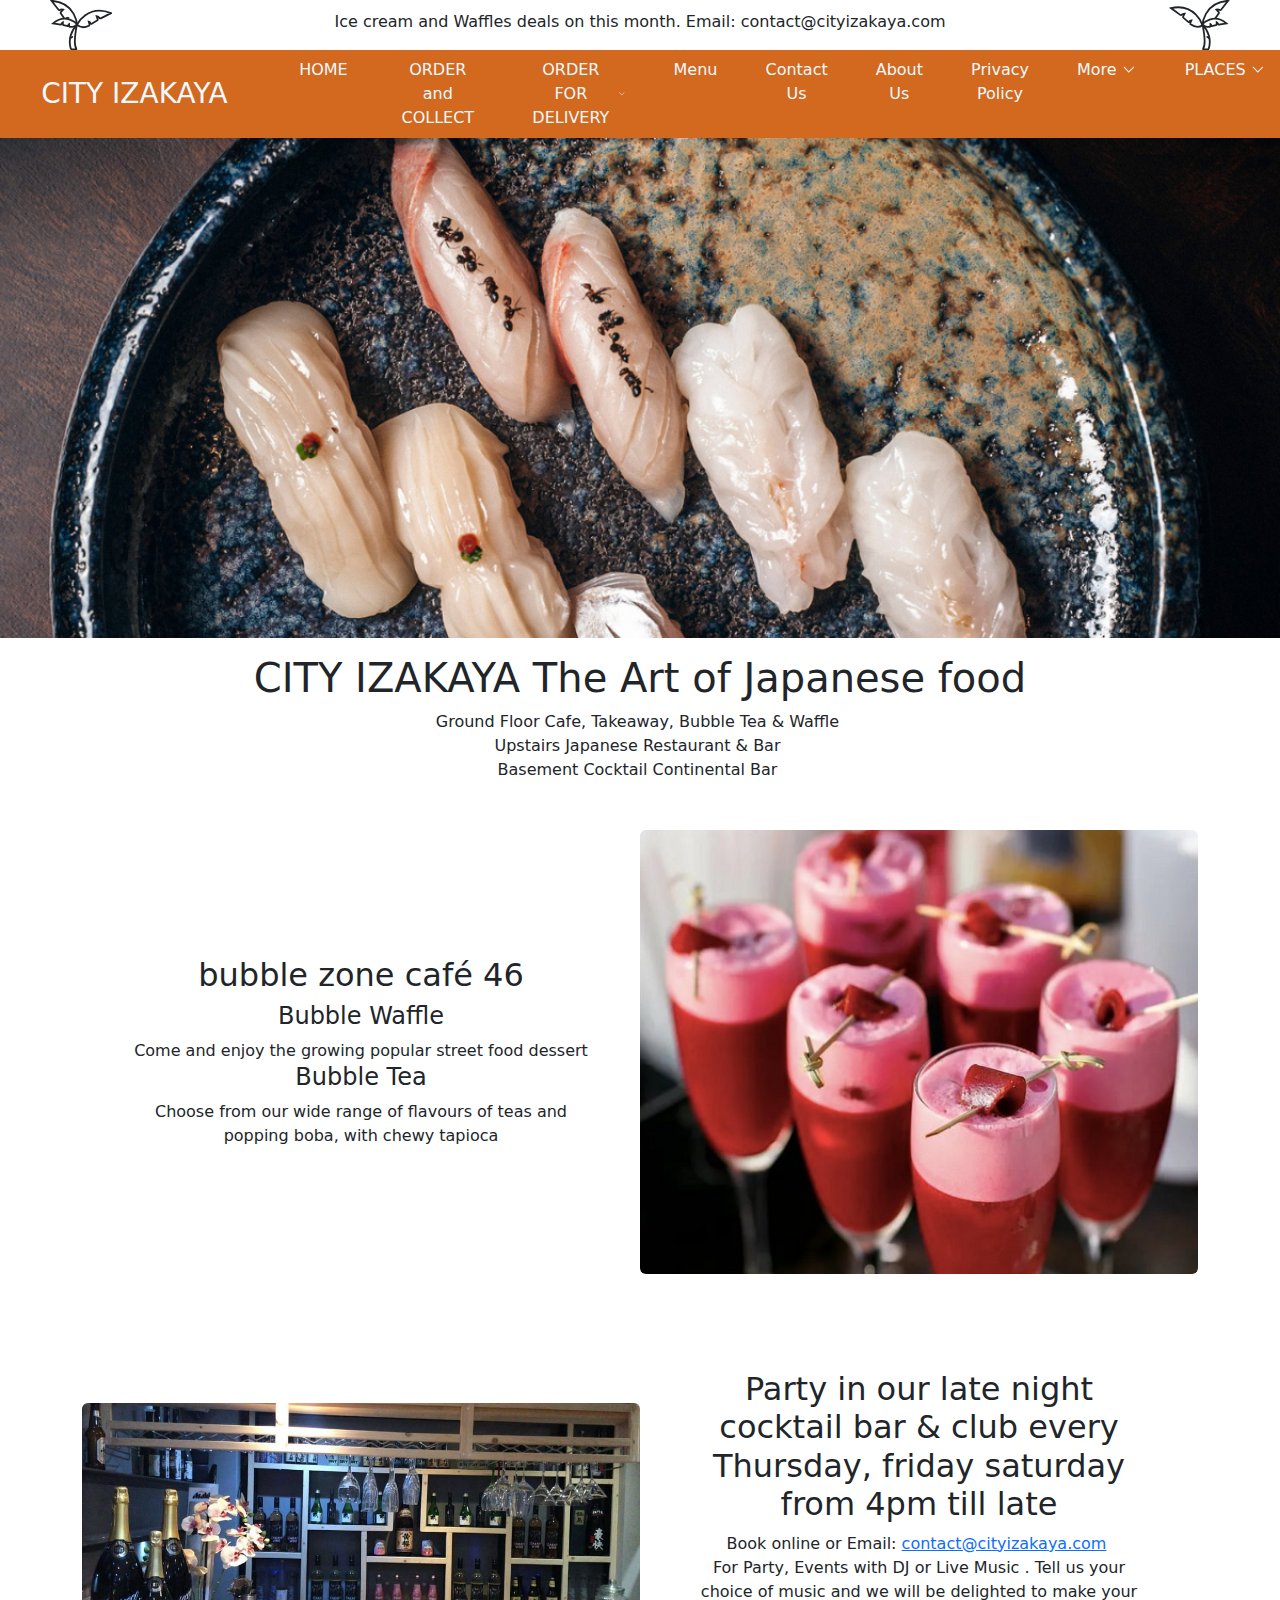
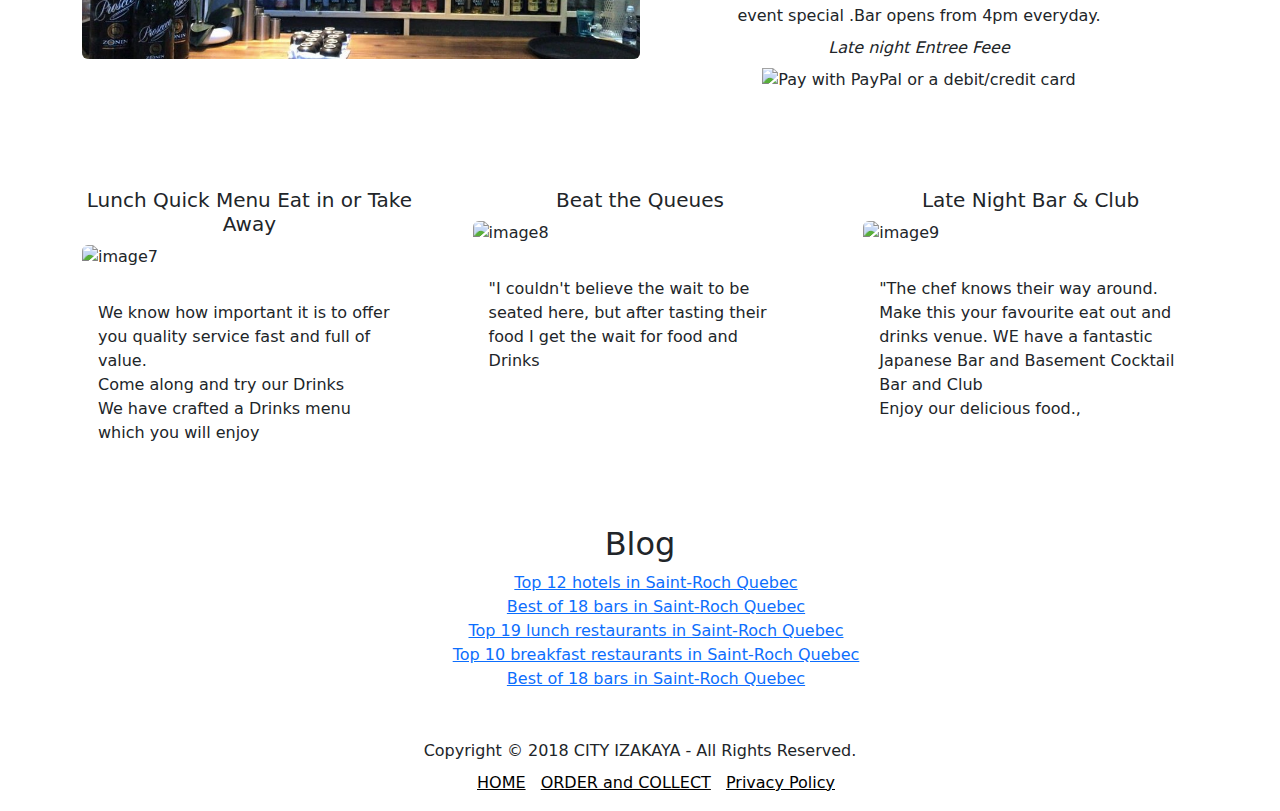
==== commit e7ce580b: "blog list" ====
--- a/index.html
+++ b/index.html
@@ -505,7 +505,70 @@
                                                                                     </div>
                                                                                 </a></div>
                                                                         </li>
-
+                                                                        <li data-ux="ListItemInline" id="dropdown"
+                                                                            class="x-el x-el-li c1-1 c1-2 c1-33 c1-1j c1-34 c1-2a c1-35 c1-36 c1-37 c1-2v c1-1g c1-38 c1-b c1-c c1-39 c1-3a c1-d c1-e x-d-ux">
+                                                                            <div><a rel="" typography="NavAlpha"
+                                                                                    data-ux="NavLinkDropdown"
+                                                                                    data-toggle-ignore="true" id="10016"
+                                                                                    activestyle="[object Object]"
+                                                                                    item="[object Object],[object Object],[object Object]"
+                                                                                    data-edit-interactive="true"
+                                                                                    href="#"
+                                                                                    class="x-el x-el-a c1-1 c1-2 c1-c c1-19 c1-11 c1-2f c1-16 c1-17 c1-u c1-2h c1-b c1-v c1-3e c1-3f c1-3g c1-3h c1-3i c1-3j c1-3k c1-3l c1-2m c1-3d c1-d c1-e x-d-ux x-d-toggle-ignore x-d-edit-interactive"
+                                                                                    data-tccl="ux2.HEADER.header9.Nav.Default.Link.Dropdown.10017.click,click">
+                                                                                <div style="pointer-events:none;display:flex;align-items:center"
+                                                                                     data-aid="NAV_DROPDOWN"><span
+                                                                                        style="margin-right:4px">PLACES</span>
+                                                                                    <svg viewBox="0 0 24 24"
+                                                                                         fill="currentColor"
+                                                                                         width="16px" height="16px"
+                                                                                         data-ux="Icon"
+                                                                                         class="x-el x-el-svg c1-1 c1-2 c1-3m c1-2a c1-3n c1-3o c1-1g c1-b c1-c c1-d c1-e x-d-ux">
+                                                                                        <path fill-rule="evenodd"
+                                                                                              d="M19.544 7.236a.773.773 0 0 1-.031 1.06l-7.883 7.743-7.42-7.742a.773.773 0 0 1 0-1.061.699.699 0 0 1 1.017 0l6.433 6.713 6.868-6.745a.698.698 0 0 1 1.016.032"></path>
+                                                                                    </svg>
+                                                                                </div>
+                                                                            </a></div>
+                                                                            <ul data-ux="Dropdown" id="dropdown-content"
+                                                                                class="x-el x-el-ul c1-1 c1-2 c1-3p c1-3q c1-3 c1-24 c1-25 c1-3r c1-3s c1-1m c1-3t c1-3u c1-3v c1-l c1-3w c1-b c1-c c1-3x c1-3y c1-d c1-e x-d-ux">
+                                                                                <li data-ux="ListItem"
+                                                                                    class="x-el x-el-li c1-1 c1-2 c1-33 c1-1b c1-3c c1-2q c1-b c1-c c1-3z c1-d c1-e x-d-ux">
+                                                                                    <a rel="noopener"
+                                                                                       typography="SubNavAlpha"
+                                                                                       data-ux="NavMenuLink"
+                                                                                       target="_blank"
+                                                                                       data-page="de831f2d-78e0-4485-9524-d9573de2409b"
+                                                                                       data-edit-interactive="true"
+                                                                                       href="#"
+                                                                                       class="x-el x-el-a c1-1 c1-2 c1-40 c1-19 c1-11 c1-2f c1-16 c1-17 c1-2a c1-2h c1-b c1-n c1-o c1-2m c1-3d c1-1e c1-41 x-d-ux x-d-page x-d-edit-interactive"
+                                                                                       data-tccl="ux2.HEADER.header9.Nav.Menu.Link.Default.10018.click,click">Ha Noi</a>
+                                                                                </li>
+                                                                                <li data-ux="ListItem"
+                                                                                    class="x-el x-el-li c1-1 c1-2 c1-33 c1-1b c1-3c c1-2q c1-b c1-c c1-3z c1-d c1-e x-d-ux">
+                                                                                    <a rel="noopener"
+                                                                                       typography="SubNavAlpha"
+                                                                                       data-ux="NavMenuLink"
+                                                                                       target="_blank"
+                                                                                       data-page="e93246a1-885b-4af5-9b2b-a01495cecbf8"
+                                                                                       data-edit-interactive="true"
+                                                                                       href="#"
+                                                                                       class="x-el x-el-a c1-1 c1-2 c1-40 c1-19 c1-11 c1-2f c1-16 c1-17 c1-2a c1-2h c1-b c1-n c1-o c1-2m c1-3d c1-1e c1-41 x-d-ux x-d-page x-d-edit-interactive"
+                                                                                       data-tccl="ux2.HEADER.header9.Nav.Menu.Link.Default.10019.click,click">Da Nang</a>
+                                                                                </li>
+                                                                                <li data-ux="ListItem"
+                                                                                    class="x-el x-el-li c1-1 c1-2 c1-33 c1-1b c1-3c c1-2q c1-b c1-c c1-3z c1-d c1-e x-d-ux">
+                                                                                    <a rel="noopener"
+                                                                                       typography="SubNavAlpha"
+                                                                                       data-ux="NavMenuLink"
+                                                                                       target="_blank"
+                                                                                       data-page="0add3e2c-9daf-41fc-8b8f-8f3fba33d868"
+                                                                                       data-edit-interactive="true"
+                                                                                       href="#"
+                                                                                       class="x-el x-el-a c1-1 c1-2 c1-40 c1-19 c1-11 c1-2f c1-16 c1-17 c1-2a c1-2h c1-b c1-n c1-o c1-2m c1-3d c1-1e c1-41 x-d-ux x-d-page x-d-edit-interactive"
+                                                                                       data-tccl="ux2.HEADER.header9.Nav.Menu.Link.Default.10020.click,click">TP. Ho Chi Minh</a>
+                                                                                </li>
+                                                                            </ul>
+                                                                        </li>
                                                                     </ul>
                                                                 </nav>
                                                             </nav>
@@ -987,7 +1050,31 @@
                 <div id="cbee1864-9cad-4280-9d0a-780b9216713b"
                      class="widget widget-social widget-social-social-1"></div>
                 <div id="a6cae965-6436-4e71-9516-b3164addbca2" class="widget widget-footer widget-footer-footer-3">
-                </div>
+            </div>
+
+                <!--       Blog        -->
+                <section class="new-articles mb-5">
+                    <h2 class="text-center">Blog</h2>
+                    <ul class="list-articles text-center">
+                        <li class="article-item">
+                            <a href="#">Top 12 hotels in Saint-Roch Quebec</a>
+                        </li>
+                        <li class="article-item">
+                            <a href="#">Best of 18 bars in Saint-Roch Quebec</a>
+                        </li>
+                        <li class="article-item">
+                            <a href="#">Top 19 lunch restaurants in Saint-Roch Quebec</a>
+                        </li>
+                        <li class="article-item">
+                            <a href="#">Top 10 breakfast restaurants in Saint-Roch Quebec</a>
+                        </li>
+                        <li class="article-item">
+                            <a href="#">Best of 18 bars in Saint-Roch Quebec</a>
+                        </li>
+                    </ul>
+                </section>
+                <!--       End Blog        -->
+
                 <footer data-ux="Widget"
                         class="text-center">
                     <div>
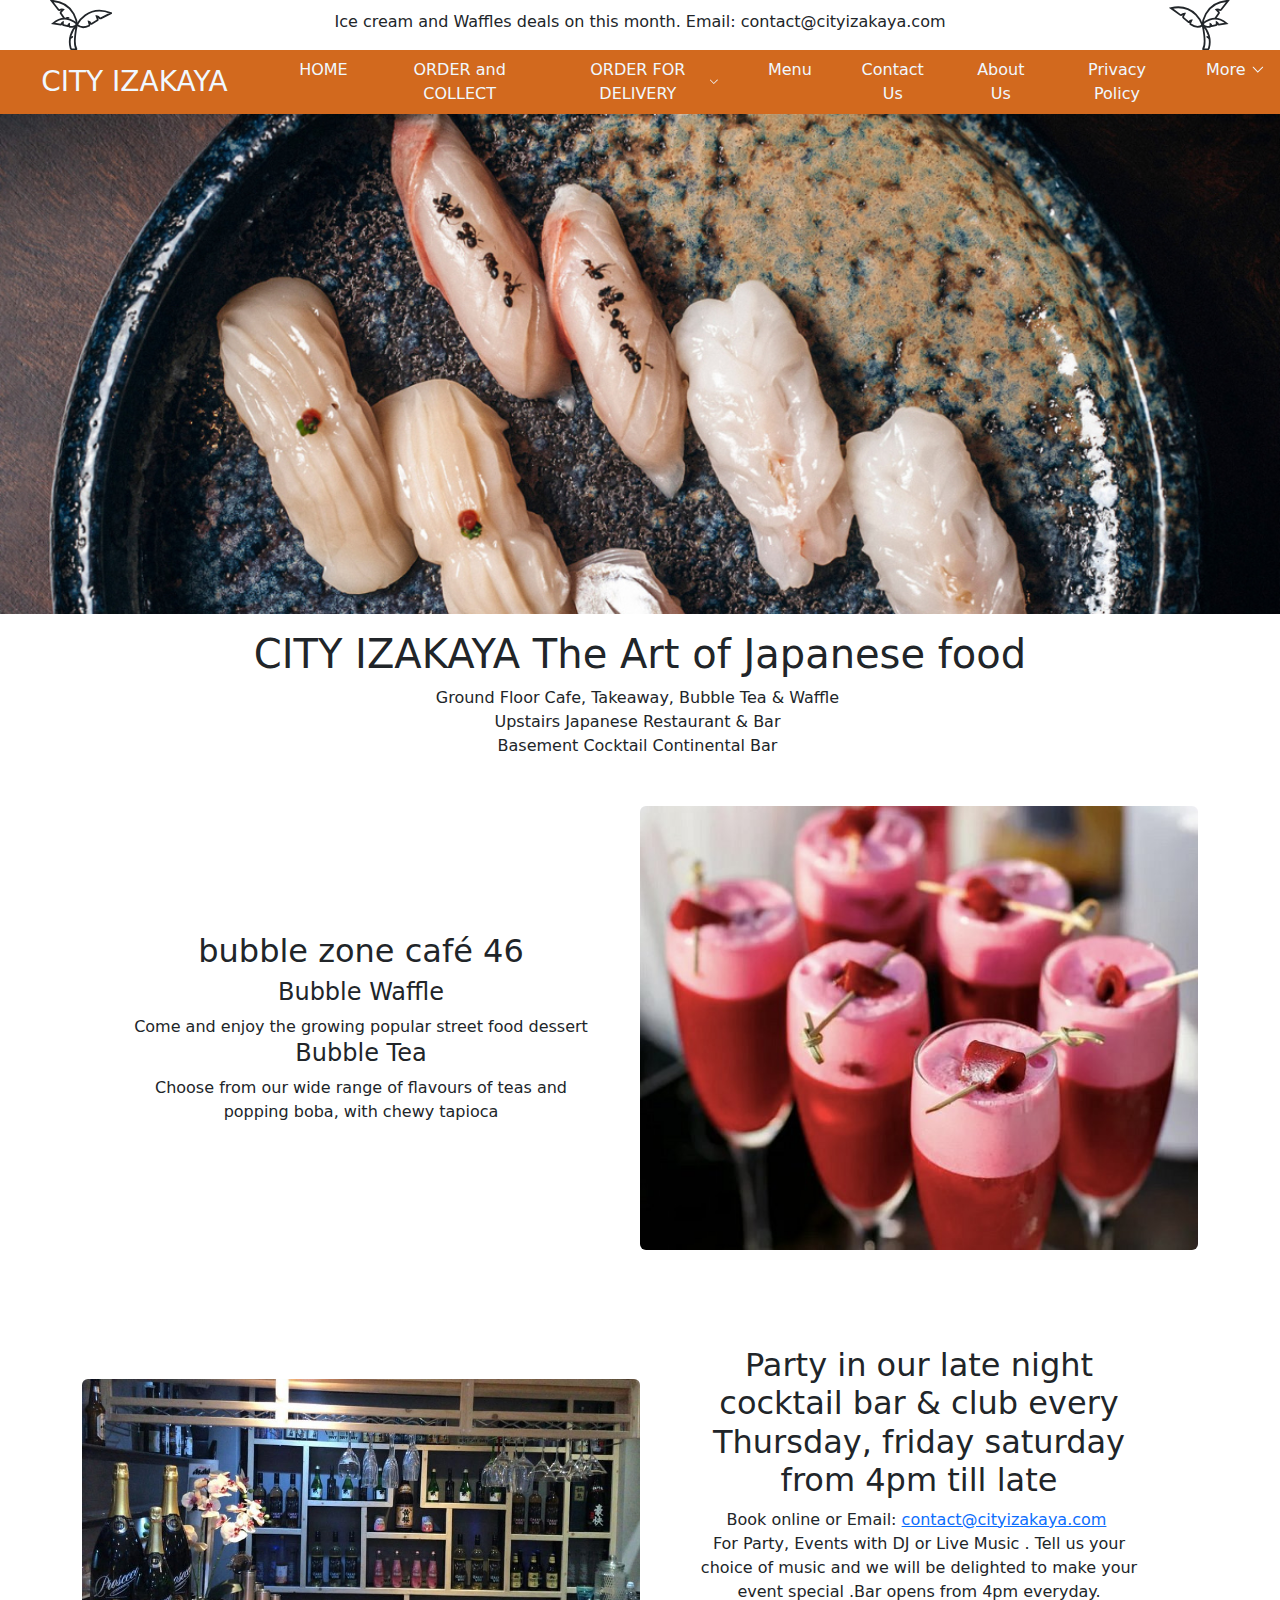
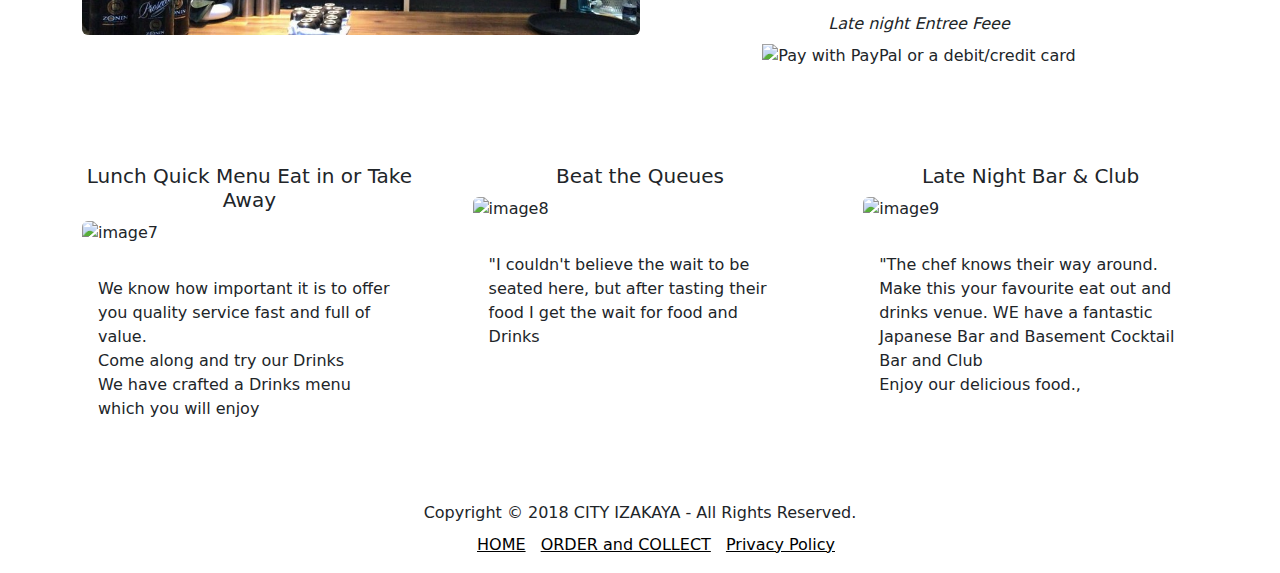
==== commit 88a7976e: "logo url" ====
--- a/index.html
+++ b/index.html
@@ -314,7 +314,7 @@
                                                                      class="d-inline-block">
                                                                     <a rel="" typography="LinkAlpha" data-ux="Link"
                                                                        data-page="7f6ca330-6457-421c-a3b2-83a1ec9a3e78"
-                                                                       title="CITY IZAKAYA" href="/home"
+                                                                       title="CITY IZAKAYA" href="/"
                                                                        class="x-el x-el-a c1-1 c1-2d c1-c c1-19 c1-2e c1-2f c1-16 c1-17 c1-2g c1-2h c1-b c1-2i c1-2j c1-2k c1-2l c1-2m c1-2n c1-d c1-e x-d-ux x-d-page"
                                                                        data-tccl="ux2.HEADER.header9.Logo.Default.Link.Default.10011.click,click">
                                                                         <h3 typography="HeadingGamma"
@@ -505,70 +505,7 @@
                                                                                     </div>
                                                                                 </a></div>
                                                                         </li>
-                                                                        <li data-ux="ListItemInline" id="dropdown"
-                                                                            class="x-el x-el-li c1-1 c1-2 c1-33 c1-1j c1-34 c1-2a c1-35 c1-36 c1-37 c1-2v c1-1g c1-38 c1-b c1-c c1-39 c1-3a c1-d c1-e x-d-ux">
-                                                                            <div><a rel="" typography="NavAlpha"
-                                                                                    data-ux="NavLinkDropdown"
-                                                                                    data-toggle-ignore="true" id="10016"
-                                                                                    activestyle="[object Object]"
-                                                                                    item="[object Object],[object Object],[object Object]"
-                                                                                    data-edit-interactive="true"
-                                                                                    href="#"
-                                                                                    class="x-el x-el-a c1-1 c1-2 c1-c c1-19 c1-11 c1-2f c1-16 c1-17 c1-u c1-2h c1-b c1-v c1-3e c1-3f c1-3g c1-3h c1-3i c1-3j c1-3k c1-3l c1-2m c1-3d c1-d c1-e x-d-ux x-d-toggle-ignore x-d-edit-interactive"
-                                                                                    data-tccl="ux2.HEADER.header9.Nav.Default.Link.Dropdown.10017.click,click">
-                                                                                <div style="pointer-events:none;display:flex;align-items:center"
-                                                                                     data-aid="NAV_DROPDOWN"><span
-                                                                                        style="margin-right:4px">PLACES</span>
-                                                                                    <svg viewBox="0 0 24 24"
-                                                                                         fill="currentColor"
-                                                                                         width="16px" height="16px"
-                                                                                         data-ux="Icon"
-                                                                                         class="x-el x-el-svg c1-1 c1-2 c1-3m c1-2a c1-3n c1-3o c1-1g c1-b c1-c c1-d c1-e x-d-ux">
-                                                                                        <path fill-rule="evenodd"
-                                                                                              d="M19.544 7.236a.773.773 0 0 1-.031 1.06l-7.883 7.743-7.42-7.742a.773.773 0 0 1 0-1.061.699.699 0 0 1 1.017 0l6.433 6.713 6.868-6.745a.698.698 0 0 1 1.016.032"></path>
-                                                                                    </svg>
-                                                                                </div>
-                                                                            </a></div>
-                                                                            <ul data-ux="Dropdown" id="dropdown-content"
-                                                                                class="x-el x-el-ul c1-1 c1-2 c1-3p c1-3q c1-3 c1-24 c1-25 c1-3r c1-3s c1-1m c1-3t c1-3u c1-3v c1-l c1-3w c1-b c1-c c1-3x c1-3y c1-d c1-e x-d-ux">
-                                                                                <li data-ux="ListItem"
-                                                                                    class="x-el x-el-li c1-1 c1-2 c1-33 c1-1b c1-3c c1-2q c1-b c1-c c1-3z c1-d c1-e x-d-ux">
-                                                                                    <a rel="noopener"
-                                                                                       typography="SubNavAlpha"
-                                                                                       data-ux="NavMenuLink"
-                                                                                       target="_blank"
-                                                                                       data-page="de831f2d-78e0-4485-9524-d9573de2409b"
-                                                                                       data-edit-interactive="true"
-                                                                                       href="#"
-                                                                                       class="x-el x-el-a c1-1 c1-2 c1-40 c1-19 c1-11 c1-2f c1-16 c1-17 c1-2a c1-2h c1-b c1-n c1-o c1-2m c1-3d c1-1e c1-41 x-d-ux x-d-page x-d-edit-interactive"
-                                                                                       data-tccl="ux2.HEADER.header9.Nav.Menu.Link.Default.10018.click,click">Ha Noi</a>
-                                                                                </li>
-                                                                                <li data-ux="ListItem"
-                                                                                    class="x-el x-el-li c1-1 c1-2 c1-33 c1-1b c1-3c c1-2q c1-b c1-c c1-3z c1-d c1-e x-d-ux">
-                                                                                    <a rel="noopener"
-                                                                                       typography="SubNavAlpha"
-                                                                                       data-ux="NavMenuLink"
-                                                                                       target="_blank"
-                                                                                       data-page="e93246a1-885b-4af5-9b2b-a01495cecbf8"
-                                                                                       data-edit-interactive="true"
-                                                                                       href="#"
-                                                                                       class="x-el x-el-a c1-1 c1-2 c1-40 c1-19 c1-11 c1-2f c1-16 c1-17 c1-2a c1-2h c1-b c1-n c1-o c1-2m c1-3d c1-1e c1-41 x-d-ux x-d-page x-d-edit-interactive"
-                                                                                       data-tccl="ux2.HEADER.header9.Nav.Menu.Link.Default.10019.click,click">Da Nang</a>
-                                                                                </li>
-                                                                                <li data-ux="ListItem"
-                                                                                    class="x-el x-el-li c1-1 c1-2 c1-33 c1-1b c1-3c c1-2q c1-b c1-c c1-3z c1-d c1-e x-d-ux">
-                                                                                    <a rel="noopener"
-                                                                                       typography="SubNavAlpha"
-                                                                                       data-ux="NavMenuLink"
-                                                                                       target="_blank"
-                                                                                       data-page="0add3e2c-9daf-41fc-8b8f-8f3fba33d868"
-                                                                                       data-edit-interactive="true"
-                                                                                       href="#"
-                                                                                       class="x-el x-el-a c1-1 c1-2 c1-40 c1-19 c1-11 c1-2f c1-16 c1-17 c1-2a c1-2h c1-b c1-n c1-o c1-2m c1-3d c1-1e c1-41 x-d-ux x-d-page x-d-edit-interactive"
-                                                                                       data-tccl="ux2.HEADER.header9.Nav.Menu.Link.Default.10020.click,click">TP. Ho Chi Minh</a>
-                                                                                </li>
-                                                                            </ul>
-                                                                        </li>
+
                                                                     </ul>
                                                                 </nav>
                                                             </nav>
@@ -1050,31 +987,7 @@
                 <div id="cbee1864-9cad-4280-9d0a-780b9216713b"
                      class="widget widget-social widget-social-social-1"></div>
                 <div id="a6cae965-6436-4e71-9516-b3164addbca2" class="widget widget-footer widget-footer-footer-3">
-            </div>
-
-                <!--       Blog        -->
-                <section class="new-articles mb-5">
-                    <h2 class="text-center">Blog</h2>
-                    <ul class="list-articles text-center">
-                        <li class="article-item">
-                            <a href="#">Top 12 hotels in Saint-Roch Quebec</a>
-                        </li>
-                        <li class="article-item">
-                            <a href="#">Best of 18 bars in Saint-Roch Quebec</a>
-                        </li>
-                        <li class="article-item">
-                            <a href="#">Top 19 lunch restaurants in Saint-Roch Quebec</a>
-                        </li>
-                        <li class="article-item">
-                            <a href="#">Top 10 breakfast restaurants in Saint-Roch Quebec</a>
-                        </li>
-                        <li class="article-item">
-                            <a href="#">Best of 18 bars in Saint-Roch Quebec</a>
-                        </li>
-                    </ul>
-                </section>
-                <!--       End Blog        -->
-
+                </div>
                 <footer data-ux="Widget"
                         class="text-center">
                     <div>
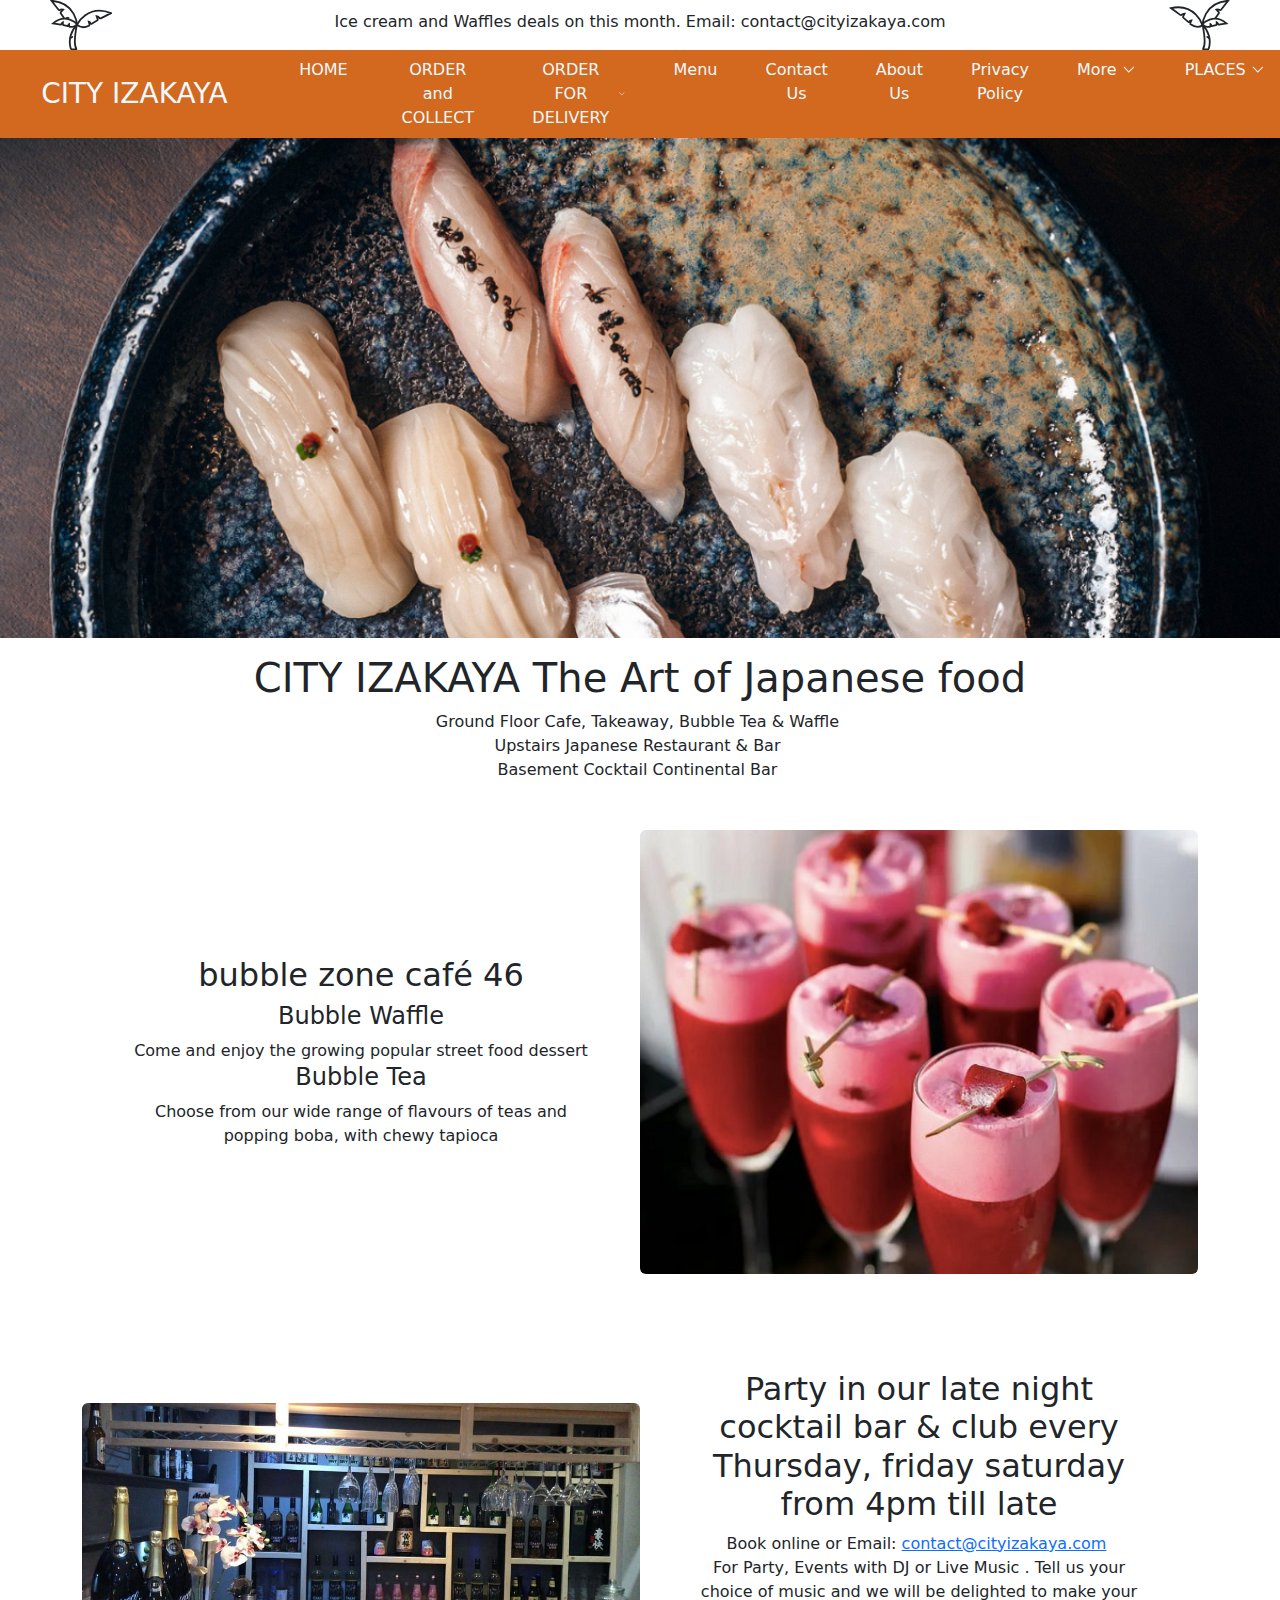
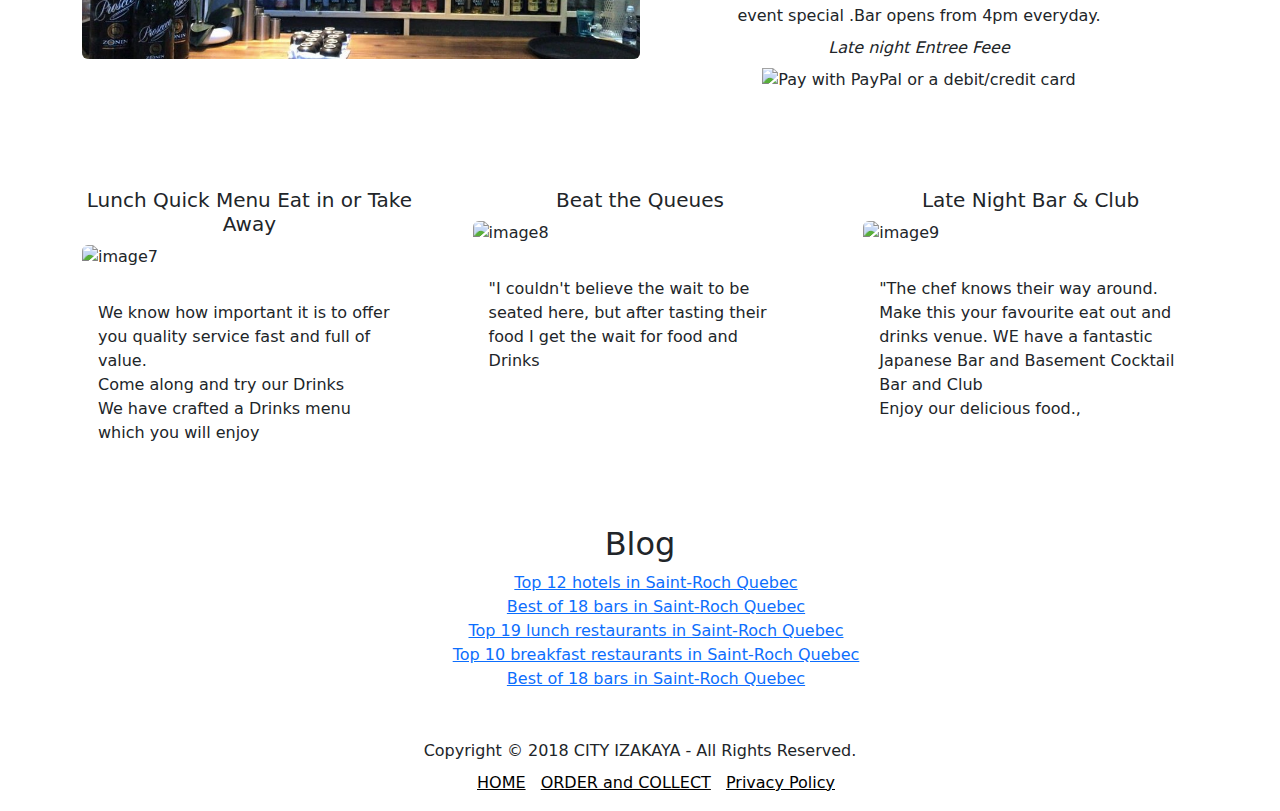
==== commit 615523f4: "Merge remote-tracking branch 'origin/deploy' into blog_list" ====
--- a/index.html
+++ b/index.html
@@ -505,7 +505,70 @@
                                                                                     </div>
                                                                                 </a></div>
                                                                         </li>
-
+                                                                        <li data-ux="ListItemInline" id="dropdown"
+                                                                            class="x-el x-el-li c1-1 c1-2 c1-33 c1-1j c1-34 c1-2a c1-35 c1-36 c1-37 c1-2v c1-1g c1-38 c1-b c1-c c1-39 c1-3a c1-d c1-e x-d-ux">
+                                                                            <div><a rel="" typography="NavAlpha"
+                                                                                    data-ux="NavLinkDropdown"
+                                                                                    data-toggle-ignore="true" id="10016"
+                                                                                    activestyle="[object Object]"
+                                                                                    item="[object Object],[object Object],[object Object]"
+                                                                                    data-edit-interactive="true"
+                                                                                    href="#"
+                                                                                    class="x-el x-el-a c1-1 c1-2 c1-c c1-19 c1-11 c1-2f c1-16 c1-17 c1-u c1-2h c1-b c1-v c1-3e c1-3f c1-3g c1-3h c1-3i c1-3j c1-3k c1-3l c1-2m c1-3d c1-d c1-e x-d-ux x-d-toggle-ignore x-d-edit-interactive"
+                                                                                    data-tccl="ux2.HEADER.header9.Nav.Default.Link.Dropdown.10017.click,click">
+                                                                                <div style="pointer-events:none;display:flex;align-items:center"
+                                                                                     data-aid="NAV_DROPDOWN"><span
+                                                                                        style="margin-right:4px">PLACES</span>
+                                                                                    <svg viewBox="0 0 24 24"
+                                                                                         fill="currentColor"
+                                                                                         width="16px" height="16px"
+                                                                                         data-ux="Icon"
+                                                                                         class="x-el x-el-svg c1-1 c1-2 c1-3m c1-2a c1-3n c1-3o c1-1g c1-b c1-c c1-d c1-e x-d-ux">
+                                                                                        <path fill-rule="evenodd"
+                                                                                              d="M19.544 7.236a.773.773 0 0 1-.031 1.06l-7.883 7.743-7.42-7.742a.773.773 0 0 1 0-1.061.699.699 0 0 1 1.017 0l6.433 6.713 6.868-6.745a.698.698 0 0 1 1.016.032"></path>
+                                                                                    </svg>
+                                                                                </div>
+                                                                            </a></div>
+                                                                            <ul data-ux="Dropdown" id="dropdown-content"
+                                                                                class="x-el x-el-ul c1-1 c1-2 c1-3p c1-3q c1-3 c1-24 c1-25 c1-3r c1-3s c1-1m c1-3t c1-3u c1-3v c1-l c1-3w c1-b c1-c c1-3x c1-3y c1-d c1-e x-d-ux">
+                                                                                <li data-ux="ListItem"
+                                                                                    class="x-el x-el-li c1-1 c1-2 c1-33 c1-1b c1-3c c1-2q c1-b c1-c c1-3z c1-d c1-e x-d-ux">
+                                                                                    <a rel="noopener"
+                                                                                       typography="SubNavAlpha"
+                                                                                       data-ux="NavMenuLink"
+                                                                                       target="_blank"
+                                                                                       data-page="de831f2d-78e0-4485-9524-d9573de2409b"
+                                                                                       data-edit-interactive="true"
+                                                                                       href="#"
+                                                                                       class="x-el x-el-a c1-1 c1-2 c1-40 c1-19 c1-11 c1-2f c1-16 c1-17 c1-2a c1-2h c1-b c1-n c1-o c1-2m c1-3d c1-1e c1-41 x-d-ux x-d-page x-d-edit-interactive"
+                                                                                       data-tccl="ux2.HEADER.header9.Nav.Menu.Link.Default.10018.click,click">Ha Noi</a>
+                                                                                </li>
+                                                                                <li data-ux="ListItem"
+                                                                                    class="x-el x-el-li c1-1 c1-2 c1-33 c1-1b c1-3c c1-2q c1-b c1-c c1-3z c1-d c1-e x-d-ux">
+                                                                                    <a rel="noopener"
+                                                                                       typography="SubNavAlpha"
+                                                                                       data-ux="NavMenuLink"
+                                                                                       target="_blank"
+                                                                                       data-page="e93246a1-885b-4af5-9b2b-a01495cecbf8"
+                                                                                       data-edit-interactive="true"
+                                                                                       href="#"
+                                                                                       class="x-el x-el-a c1-1 c1-2 c1-40 c1-19 c1-11 c1-2f c1-16 c1-17 c1-2a c1-2h c1-b c1-n c1-o c1-2m c1-3d c1-1e c1-41 x-d-ux x-d-page x-d-edit-interactive"
+                                                                                       data-tccl="ux2.HEADER.header9.Nav.Menu.Link.Default.10019.click,click">Da Nang</a>
+                                                                                </li>
+                                                                                <li data-ux="ListItem"
+                                                                                    class="x-el x-el-li c1-1 c1-2 c1-33 c1-1b c1-3c c1-2q c1-b c1-c c1-3z c1-d c1-e x-d-ux">
+                                                                                    <a rel="noopener"
+                                                                                       typography="SubNavAlpha"
+                                                                                       data-ux="NavMenuLink"
+                                                                                       target="_blank"
+                                                                                       data-page="0add3e2c-9daf-41fc-8b8f-8f3fba33d868"
+                                                                                       data-edit-interactive="true"
+                                                                                       href="#"
+                                                                                       class="x-el x-el-a c1-1 c1-2 c1-40 c1-19 c1-11 c1-2f c1-16 c1-17 c1-2a c1-2h c1-b c1-n c1-o c1-2m c1-3d c1-1e c1-41 x-d-ux x-d-page x-d-edit-interactive"
+                                                                                       data-tccl="ux2.HEADER.header9.Nav.Menu.Link.Default.10020.click,click">TP. Ho Chi Minh</a>
+                                                                                </li>
+                                                                            </ul>
+                                                                        </li>
                                                                     </ul>
                                                                 </nav>
                                                             </nav>
@@ -987,7 +1050,31 @@
                 <div id="cbee1864-9cad-4280-9d0a-780b9216713b"
                      class="widget widget-social widget-social-social-1"></div>
                 <div id="a6cae965-6436-4e71-9516-b3164addbca2" class="widget widget-footer widget-footer-footer-3">
-                </div>
+            </div>
+
+                <!--       Blog        -->
+                <section class="new-articles mb-5">
+                    <h2 class="text-center">Blog</h2>
+                    <ul class="list-articles text-center">
+                        <li class="article-item">
+                            <a href="#">Top 12 hotels in Saint-Roch Quebec</a>
+                        </li>
+                        <li class="article-item">
+                            <a href="#">Best of 18 bars in Saint-Roch Quebec</a>
+                        </li>
+                        <li class="article-item">
+                            <a href="#">Top 19 lunch restaurants in Saint-Roch Quebec</a>
+                        </li>
+                        <li class="article-item">
+                            <a href="#">Top 10 breakfast restaurants in Saint-Roch Quebec</a>
+                        </li>
+                        <li class="article-item">
+                            <a href="#">Best of 18 bars in Saint-Roch Quebec</a>
+                        </li>
+                    </ul>
+                </section>
+                <!--       End Blog        -->
+
                 <footer data-ux="Widget"
                         class="text-center">
                     <div>
